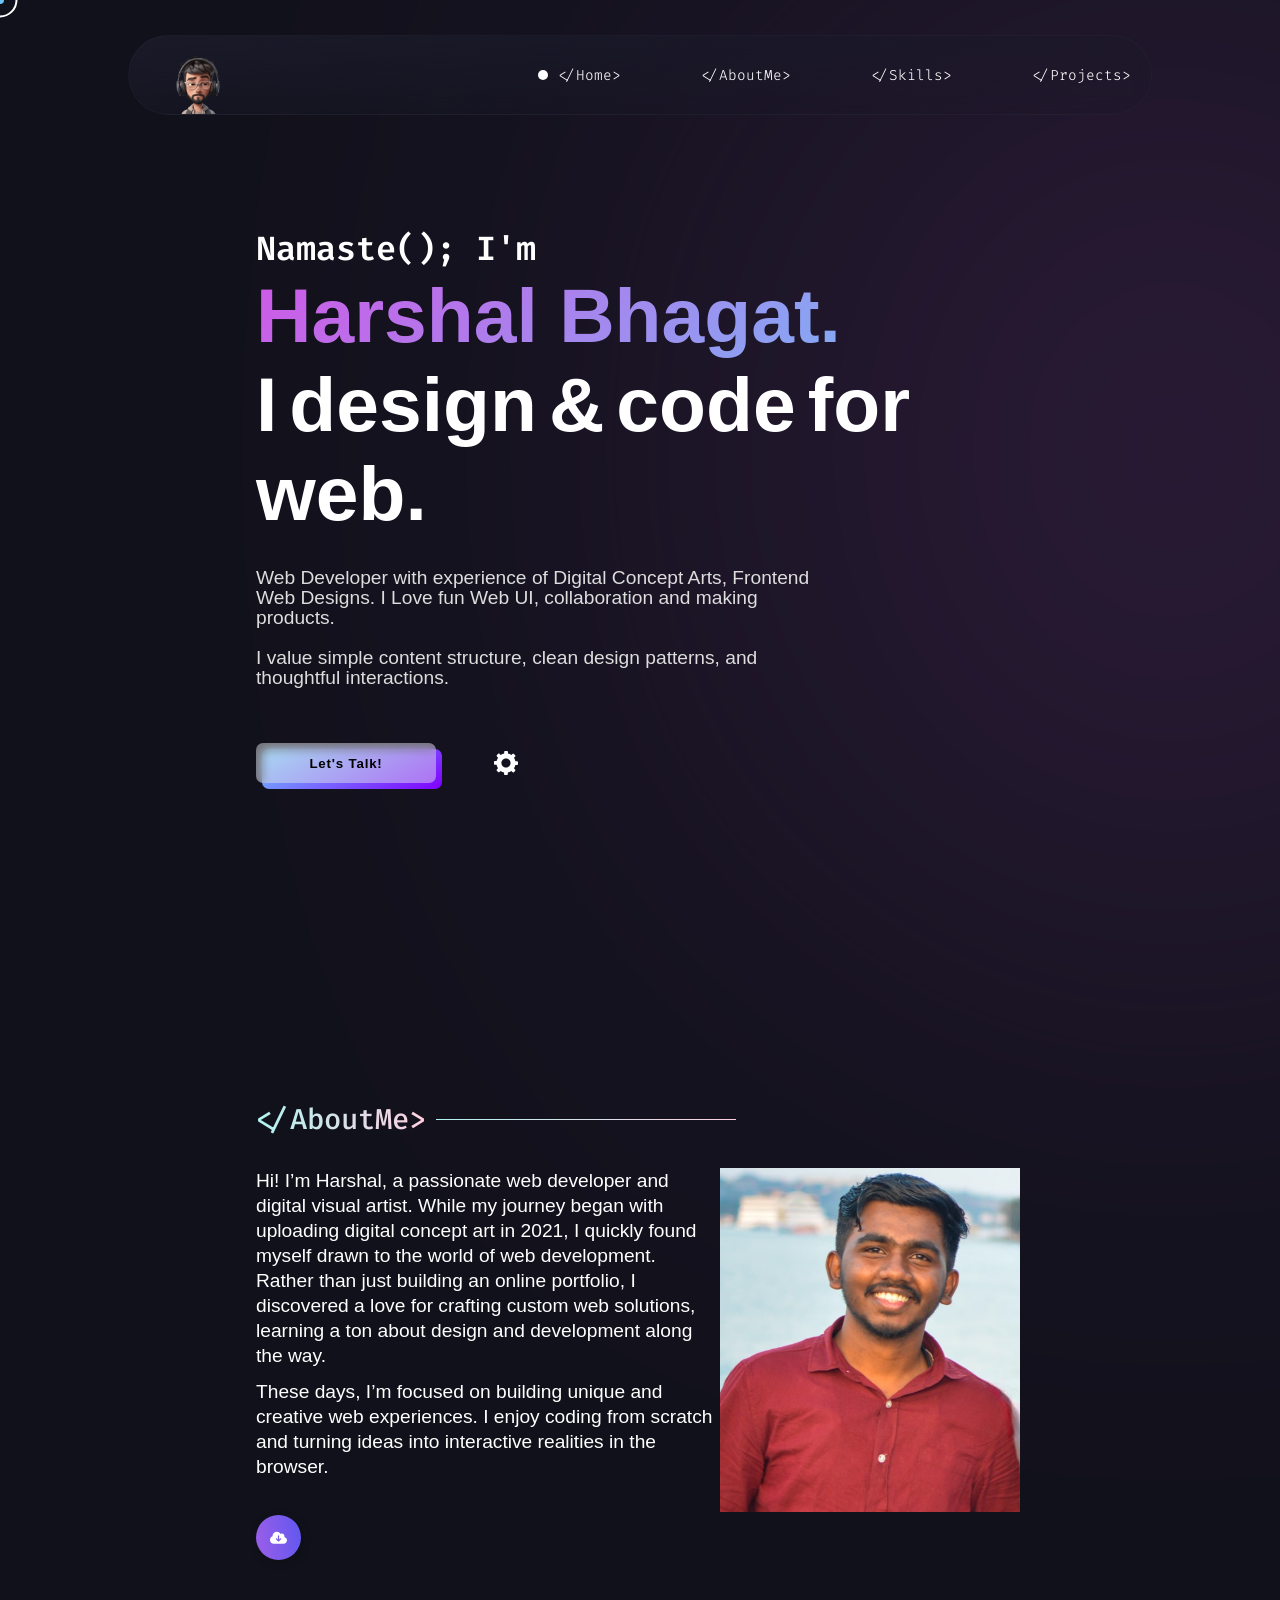
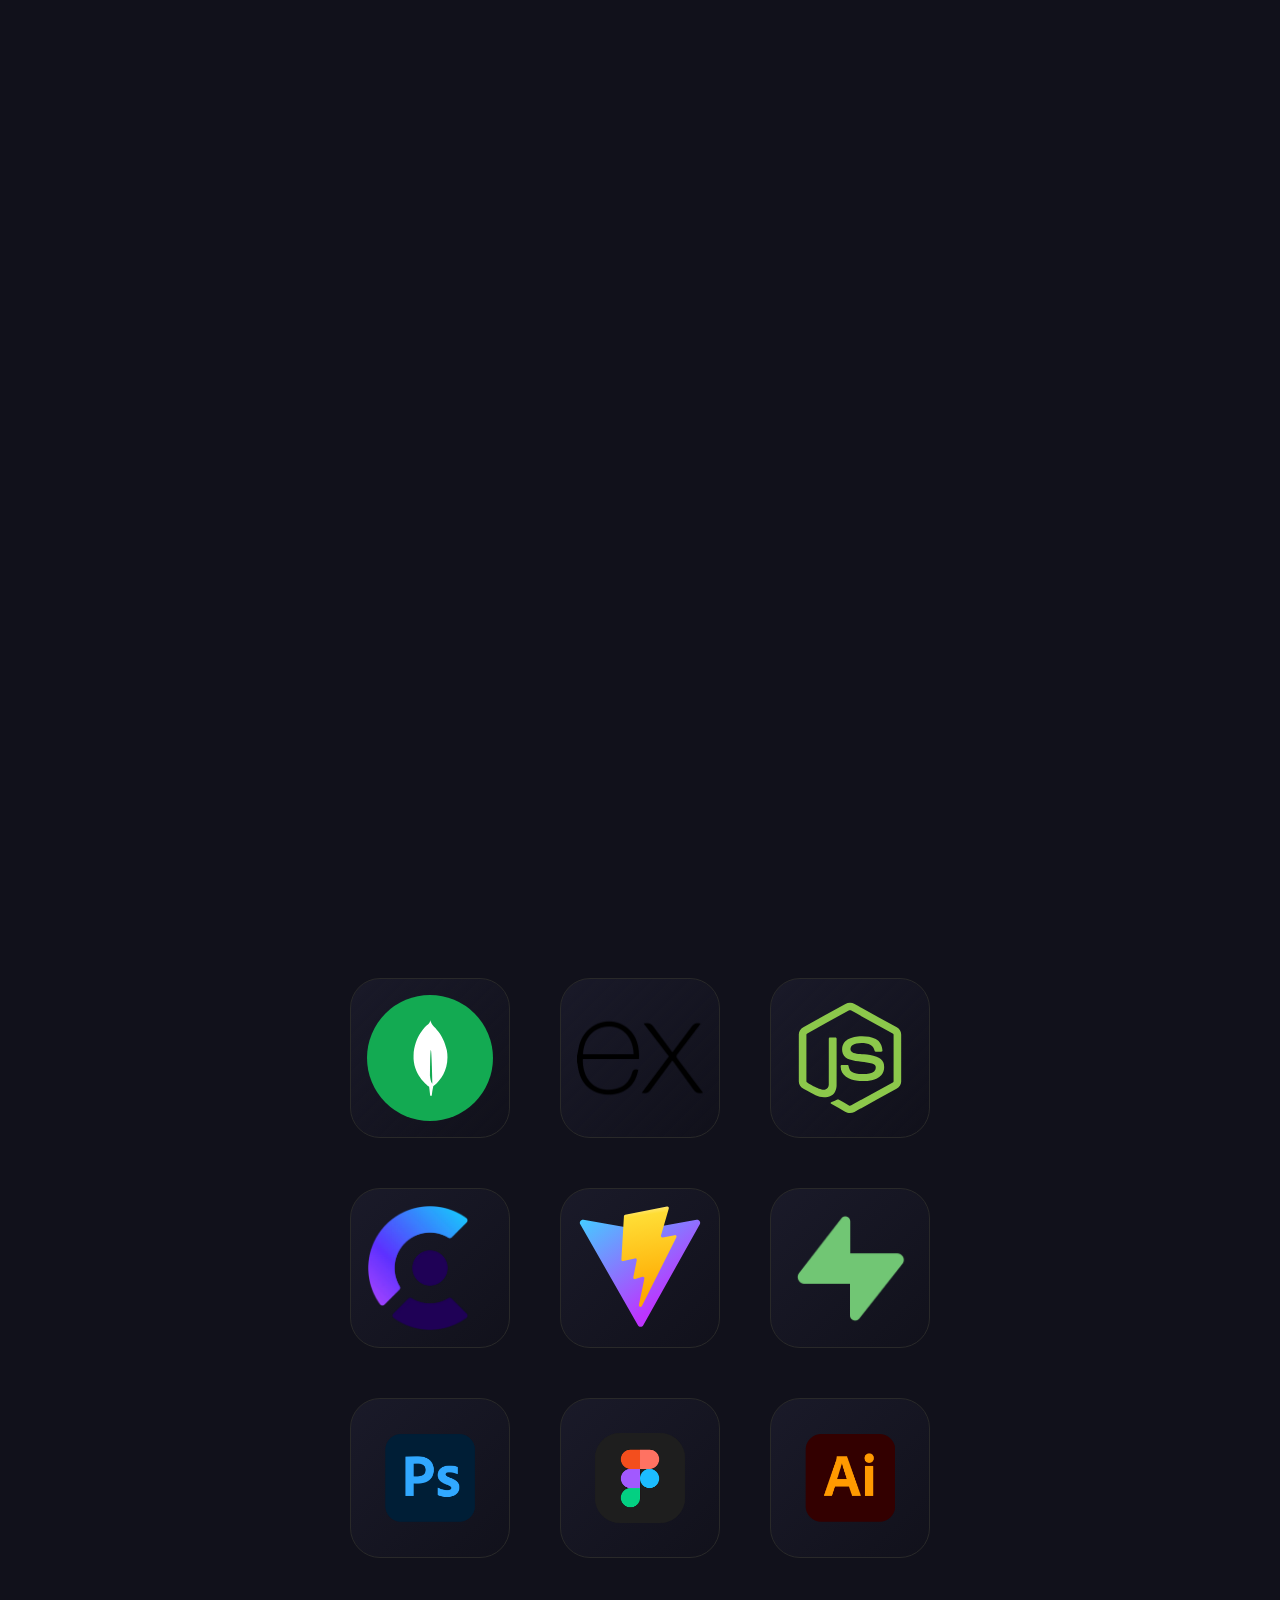
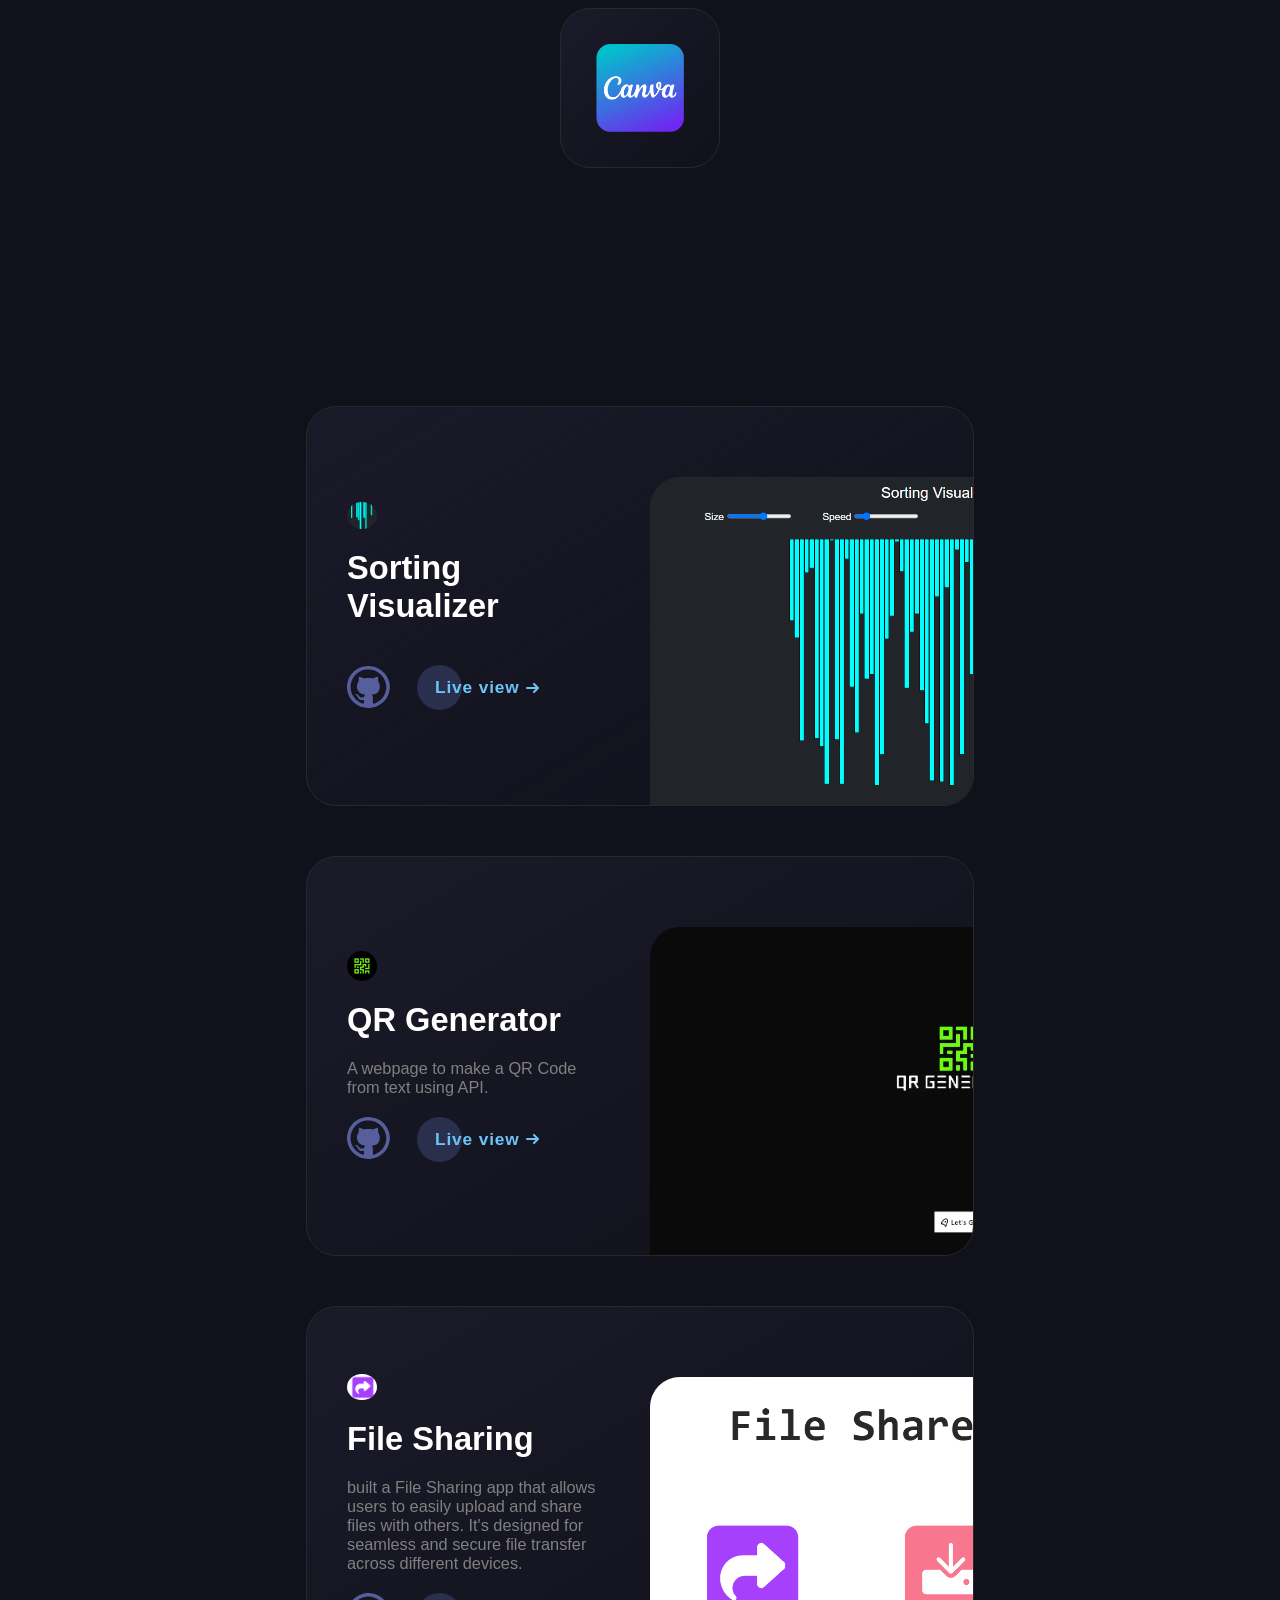
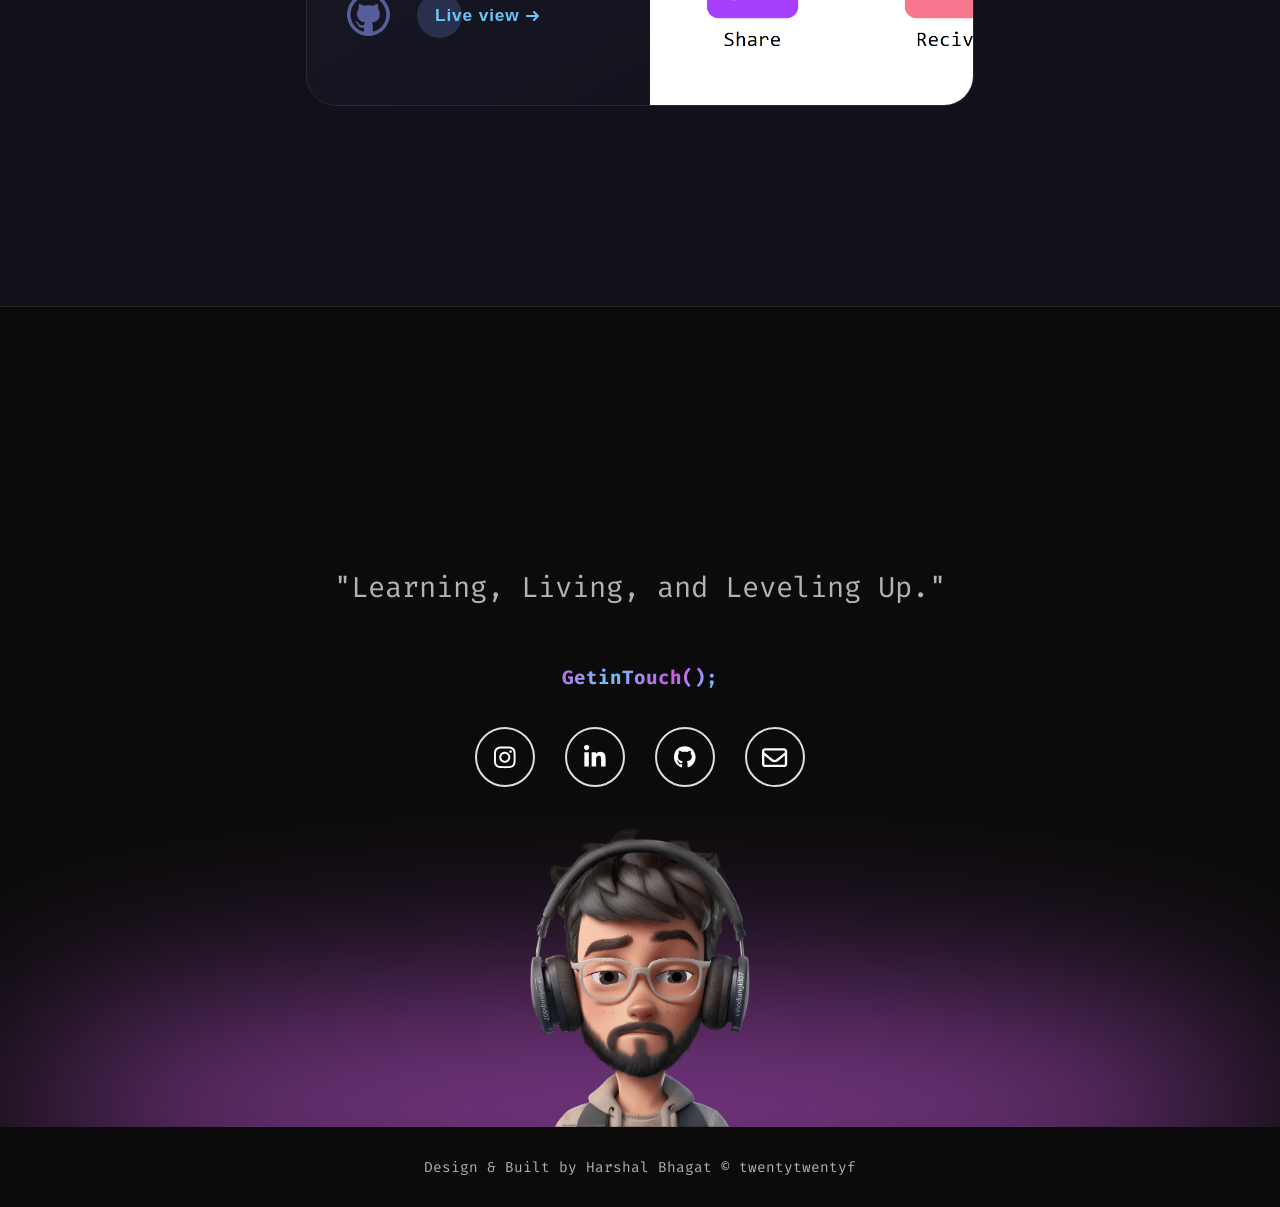
==== index.html @ 9af9e1fa "added skills" ====
<!DOCTYPE html>
<html lang="en">




<head>
  <script async src="https://www.googletagmanager.com/gtag/js?id=G-YMWDE0VTD3"></script>
  <script>
    window.dataLayer = window.dataLayer || [];
    function gtag() {
      dataLayer.push(arguments);
    }
    gtag("js", new Date());

    gtag("config", "G-YMWDE0VTD3");
  </script>

<meta name="google-site-verification" content="zMNl24ruDnyqiliYwKNU_r09OkPCDKz0kMBtF9nqiCc" />

<meta charset="UTF-8" />
<meta http-equiv="X-UA-Compatible" content="IE=edge" />
<meta name="viewport" content="width=device-width, initial-scale=1.0" />
<meta name="robots" content="index, follow" />
<meta name="theme-color" content="#000" />
<meta name="description"
  content="Harshal Bhagat | Portfolio, Visit and know about me & my projects/designs. I value simple content structure, clean design patterns, and thoughtful interactions." />
<meta name="keywords"
  content="harshal bhagat,harshal bhagat portfolio,Harshal Bhagat Portfolio,harshalbhagat,harshal bhagat site,Harshal Bhagat Site,harshal bhagat me,harshal bhagat web,harshal bhagat github,harshalbhagat site,harshalbhagat uiverse,uiverse,harshal bhagat uiverse,harshal bhagat frontend developer,frontend developer,harshal bhagat india,harshal india" />
<meta name="author" content="Harshal Bhagat" />
<meta property="og:image" content="https://www.harshalbhagat.site/src/png/Preview-card-min.png" />
<meta property="og:title" content="Harshal Bhagat | Portfolio" />
<meta property="og:description"
  content="Hi! My name is Harshal. I'm a web developer and digital visual artist. Visit and know about me & my projects/designs. I value simple content structure, clean design patterns, and thoughtful interactions." />

<meta property="og:url" content="https://harshalbhagat.site" />
<meta property="og:site_name" content="Harshal Bhagat Portfolio" />

<meta name="twitter:image:src" content="https://www.harshalbhagat.site/src/png/Preview-card-min.png" />
<meta name="twitter:site" content="@Portfolio" />
<meta name="twitter:card" content="summary" />
<meta name="twitter:title" content="Harshal Bhagat | Portfolio" />
<meta name="twitter:description"
  content="Hi! My name is Harshal. I'm a web developer and digital visual artist. Visit and know about me & my projects/designs. I value simple content structure, clean design patterns, and thoughtful interactions." />
<title>Harshal Bhagat | Portfolio</title>
<link rel="icon" type="image/x-icon" href="src/png/main-favicon.png" />
<!-- aos cdn -->
<link rel="stylesheet" href="https://unpkg.com/aos@next/dist/aos.css" />
<!-- stylesheet -->
<link rel="stylesheet" href="style.css" />
<!-- google fonts-->
<link rel="stylesheet"
  href="https://fonts.googleapis.com/css2?family=Passions+Conflict&family=Orbitron&family=Fira+Code&family=Six+Caps" />


<body class="body">
  <audio loop="" id="audioPlayer" style="display: none">
    <source src="src/mp3/preloader.mp3" type="audio/mp3" />
  </audio>
  <div id="preloader"></div>
  <noscript>Allow Javascript</noscript>

  <header>
    <div class="cursor-inner" id="cursor-inner"></div>
    <div class="cursor-outer" id="cursor-outer"></div>

    <div class="navbar" id="navbar">
      <div class="hey">Hey!</div>
      <div class="logo" tabindex="0" aria-label="vinod jangid logo">
        <div class="logo-top">
          <img src="src/png/nav-avatar.png" alt="animation-head" id="nav-avatar"/>
        </div>
      </div>
      <div class="navbar-tabs" id="navbar-tabs">
        <ul class="navbar-tabs-ul">
          <li class="home activeThistab" class="navbar-tabs-li" data-aos="fade-down" data-aos-delay="100">
            <a href="#home" tabindex="0" aria-label="Home menu button">
              &#60;/Home&#62;
            </a>
          </li>

          <li class="about" class="navbar-tabs-li" data-aos="fade-down" data-aos-delay="300">
            <a href="#about" aria-label="about menu button">
              &#60;/AboutMe&#62;
            </a>
          </li>

          <li class="skills" class="navbar-tabs-li" data-aos="fade-down" data-aos-delay="500">
            <a href="#skills" aria-label="skills menu button">
              &#60;/Skills&#62;
            </a>
          </li>

          <li class="projects" class="navbar-tabs-li" data-aos="fade-down" data-aos-delay="700">
            <a href="#projects" aria-label="projects menu button">
              &#60;/Projects&#62;
            </a>
          </li>
        </ul>
      </div>
      <!-- navbar tabs ends -->
    </div>
  </header>
  <!-- header ends here -->

  <main>
    <!-- hamburger -->
    <div class="hamburger" id="hamburger" data-aos="fade">
      <div class="hamburgerbase">
        <button id="hamburger-button" onclick="hamburgerMenu()" tabindex="0" aria-label="Menu Button">
          <span class="burger-bar" id="burger-bar1"></span>
          <span class="burger-bar" id="burger-bar2"></span>
          <span class="burger-bar" id="burger-bar3"></span>
        </button>
      </div>
    </div>
    <!-- hamburger -->
    <div class="mobiletogglemenu" id="mobiletogglemenu">
      <ul class="mobile-navbar-tabs-ul" id="mobile-ul">
        <li id="home-mobile-tab" class="mobile-navbar-tabs-li home activeThismobiletab" onclick="hidemenubyli()">
          <a href="#home" tabindex="0" aria-label="Home menu button">
            &#60;/Home&#62;
          </a>
        </li>

        <li id="aboutme-mobile-tab" class="mobile-navbar-tabs-li about" onclick="hidemenubyli()">
          <a href="#about" tabindex="0" aria-label="about menu button">
            &#60;/AboutMe&#62;
          </a>
        </li>
        <li id="skills-mobile-tab" class="mobile-navbar-tabs-li skills" onclick="hidemenubyli()">
          <a href="#skills" tabindex="0" aria-label="skills menu button">
            &#60;/Skills&#62;
          </a>
        </li>
        <li id="projects-mobile-tab" class="mobile-navbar-tabs-li projects" onclick="hidemenubyli()">
          <a href="#projects" tabindex="0" aria-label="projects menu button">
            &#60;/Projects&#62;
          </a>
        </li>
      </ul>
    </div>
    <!-- mobile toggle menu ends -->

    <section class="landing-page-container" id="home">
      <div class="blob"></div>

      <div class="text-content">
        <article id="hello-friend" data-aos="fade-up" data-aos-delay="0">
          <p class="jello">N</p>
          <p class="jello">a</p>
          <p class="jello">m</p>
          <p class="jello">a</p>
          <p class="jello">s</p>
          <p class="jello">t</p>
          <p class="jello">e</p>
          <p class="jello">(</p>
          <p class="jello">)</p>
          <p class="jello">;</p>
          &nbsp;
          <p class="jello">I</p>
          <p class="jello">'</p>
          <p class="jello">m</p>
        </article>
        <article id="name" data-aos="fade-up" data-aos-delay="200">
          <p class="jello">H</p>
          <p class="jello">a</p>
          <p class="jello">r</p>
          <p class="jello">s</p>
          <p class="jello">h</p>
          <p class="jello">a</p>
          <p class="jello">l</p>
          &nbsp;
          <p class="jello">B</p>
          <p class="jello">h</p>
          <p class="jello">a</p>
          <p class="jello">g</p>
          <p class="jello">a</p>
          <p class="jello">t</p>
          <p class="jello">.</p>
        </article>

        <article id="work" data-aos="fade-up" data-aos-delay="400">
          <div>
            <p class="jello">I</p>
          </div>
          <div>
            <p class="jello">d</p>
            <p class="jello">e</p>
            <p class="jello">s</p>
            <p class="jello">i</p>
            <p class="jello">g</p>
            <p class="jello">n</p>
          </div>
          <div>
            <p class="jello">&</p>
          </div>
          <div>
            <p class="jello">c</p>
            <p class="jello">o</p>
            <p class="jello">d</p>
            <p class="jello">e</p>
          </div>
          <div>
            <p class="jello">f</p>
            <p class="jello">o</p>
            <p class="jello">r</p>
          </div>
          <div>
            <p class="jello">w</p>
            <p class="jello">e</p>
            <p class="jello">b</p>
            <p class="jello">.</p>
          </div>
        </article>
        <p id="info-para" data-aos="fade-up" data-aos-delay="600">
          Web Developer with experience of Digital Concept Arts, Frontend Web
          Designs. I Love fun Web UI, collaboration and making products.<br />
          <br />
          I value simple content structure, clean design patterns, and
          thoughtful interactions.
        </p>
        <div class="contact-btn-div" data-aos="fade-up" data-aos-delay="800">
          <a href="mailto:harshal2629@gmail.com" tabindex="-1">
            <button class="letsTalkBtn">
              <p class="letsTalkBtn-text">Let's Talk!</p>
              <span class="letsTalkBtn-BG"></span>
            </button></a>
          <div class="setting-container" id="setting-container">
            <input type="checkbox" id="switchforsetting" onclick="settingtoggle()" />

            <label for="switchforsetting" class="needtobeinvert" id="labelforsetting" tabindex="0"
              aria-label="settings for sound and appearance"></label>

            <div class="visualmodetogglebuttoncontainer" id="visualmodetogglebuttoncontainer">
              <input type="checkbox" id="switchforvisualmode" onclick="visualmode()" />
              <label for="switchforvisualmode" id="labelforvisualmode" tabindex="0"
                aria-label="switch appearance"></label>
            </div>

            <div class="soundtogglebuttoncontainer" id="soundtogglebuttoncontainer">
              <input type="checkbox" id="switchforsound" onclick="playpause()" />
              <label for="switchforsound" id="labelforsound" tabindex="0" aria-label="switch sound"
                class="needtobeinvert"></label>
            </div>
          </div>
          <!-- setting div ends -->
        </div>
        <!-- contact-btn-div -->
      </div>
     
    </section>
    <!-- landing page ends here -->
    <section class="about-section-container" id="about" data-aos="fade-up">
      <div class="about-section">
        <div class="section-heading">
          <h2 class="section-heading-article" tabindex="0" aria-label="About me heading">
            &#60;/AboutMe&#62;
          </h2>
          <p class="sectionHeadingP"></p>
        </div>

        <div class="info-dp-section">
          <div class="about-info">
            <p tabindex="0">
              Hi! I’m Harshal, a passionate web developer and digital visual artist. While my journey began with uploading digital concept art in 2021, I quickly found myself drawn to the world of web development. Rather than just building an online portfolio, I discovered a love for crafting custom web solutions, learning a ton about design and development along the way.            </p>
            <br />
            <p tabindex="0">
              These days, I’m focused on building unique and creative web experiences. I enjoy coding from scratch and turning ideas into interactive realities in the browser.
            </p>
            <br />
            <p tabindex="0">
           
            </p>
             <!-- Resume button -->
      <button class="resume-btn" id="resume-btn" onclick="openURL()">
        <div class="sign">
          <svg viewBox="0 0 640 512">
            <path
              d="M144 480C64.5 480 0 415.5 0 336c0-62.8 40.2-116.2 96.2-135.9c-.1-2.7-.2-5.4-.2-8.1c0-88.4 71.6-160 160-160c59.3 0 111 32.2 138.7 80.2C409.9 102 428.3 96 448 96c53 0 96 43 96 96c0 12.2-2.3 23.8-6.4 34.6C596 238.4 640 290.1 640 352c0 70.7-57.3 128-128 128H144zm79-167l80 80c9.4 9.4 24.6 9.4 33.9 0l80-80c9.4-9.4 9.4-24.6 0-33.9s-24.6-9.4-33.9 0l-39 39V184c0-13.3-10.7-24-24-24s-24 10.7-24 24V318.1l-39-39c-9.4-9.4-24.6-9.4-33.9 0s-9.4 24.6 0 33.9z" />
          </svg>
        </div>

        <div class="text">Resume</div>
      </button>
          </div>

          <div class="dp" data-aos="fade-up">
            <img src="src/webp/snapedit_1711768304936 (2).png" alt="Harshal Bhagat" tabindex="0" aria-label="image of harshal" />
          </div>
        </div>
      </div>
    </section>
    <!-- about section ends  -->

    <section class="skills-section-container" id="skills">
      <div class="skills-section">
        <div class="section-heading" data-aos="fade-up">
          <h2 class="section-heading-article" tabindex="0" aria-label="skills heading">
            &#60;/Skills&#62;
          </h2>
          <p class="sectionHeadingP"></p>
        </div>

        <div class="frontend-dev-section">
          <h3 class="frontend-dev-heading" data-aos="fade-up" tabindex="0"
            aria-label="As a frontend a developer these are the skills i have">
            Tech Stack
          </h3>
          <ul class="tech-stack-wrapper">







            <li class="tech-stack-box" data-aos="fade-up">
              <img src="./src/png/htmllogo.png" alt="Html skill" class="tech-stack-logo" />
              <span class="tooltip">HTML</span>
            </li>

            <li class="tech-stack-box" data-aos="fade-up">
              <img src="./src/png/csslogo.png" alt="css skill" class="tech-stack-logo" />
              <span class="tooltip">CSS</span>
            </li>

            <li class="tech-stack-box" data-aos="fade-up">
              <img src="./src/png/jslogo.png" alt="js skill" class="tech-stack-logo" />
              <span class="tooltip">JS</span>
            </li>

            <li class="tech-stack-box" data-aos="fade-up">
              <img src="./src/png/bootstraplogo.png" alt="bootstrap skill" class="tech-stack-logo" />
              <span class="tooltip">BOOTSTRAP</span>
            </li>

            <li class="tech-stack-box" data-aos="fade-up">
              <img src="./src/png/reactlogo.png" alt="react skill" class="tech-stack-logo" />
              <span class="tooltip">REACT</span>
            </li>

            <li class="tech-stack-box" data-aos="fade-up">
              <img src="./src/png/githublogo.png" alt="github skill" class="tech-stack-logo needtobeinvert" />
              <span class="tooltip">GITHUB</span>
            </li>

            <li class="tech-stack-box" data-aos="fade-up">
              <img src="./src/png/gitlogo.png" alt="git skill" class="tech-stack-logo" />
              <span class="tooltip">GIT</span>
            </li>

            <li class="tech-stack-box" data-aos="fade-up">
              <img src="./src/png/clogo.png" alt="c language skill" class="tech-stack-logo" />
              <span class="tooltip">C</span>
            </li>

            <li class="tech-stack-box" data-aos="fade-up">
              <img src="./src/png/cpplogo.png" alt="c++ language skill" class="tech-stack-logo" />
              <span class="tooltip">C++</span>
            </li>
            <li class="tech-stack-box" data-aos="fade-up">
              <img src="./src/svg/mongodb.svg" alt="MONGO" class="tech-stack-logo" />
              <span class="tooltip">MONGO</span>
            </li>

            <li class="tech-stack-box" data-aos="fade-up">
              <img src="./src/svg/express-js-icon.webp" alt="Express" class="tech-stack-logo" />
              <span class="tooltip">Express</span>
            </li>

            <li class="tech-stack-box" data-aos="fade-up">
              <img src="./src/svg/node-js-svgrepo-com.svg" alt="Node" class="tech-stack-logo" />
              <span class="tooltip">Node</span>
            </li>

            <li class="tech-stack-box" data-aos="fade-up">
              <img src="./src/svg/clerk.webp" alt="Clerk" class="tech-stack-logo" />
              <span class="tooltip">Clerk</span>
            </li>

            <li class="tech-stack-box" data-aos="fade-up">
              <img src="./src/svg/vite.svg" alt="VITE" class="tech-stack-logo" />
              <span class="tooltip">VITE</span>
            </li>

            <li class="tech-stack-box" data-aos="fade-up">
              <img src="./src/png//supabase.png" alt="SUPABASE" class="tech-stack-logo" />
              <span class="tooltip">SUPABASE</span>
            </li>


            <li class="tech-stack-box" data-aos="fade-up">
              <img src="./src/png/pslogo.png" alt="photoshop skill" class="tech-stack-logo" />
              <span class="tooltip">ADOBE PS</span>
            </li>

            <li class="tech-stack-box" data-aos="fade-up">
              <img src="./src/png/figmalogo.png" alt="figma skill" class="tech-stack-logo" />
              <span class="tooltip">FIGMA</span>
            </li>

            <li class="tech-stack-box" data-aos="fade-up">
              <img src="./src/png/ailogo.png" alt="adobe illustrator skill" class="tech-stack-logo" />
              <span class="tooltip">ADOBE AI</span>
            </li>

            <li class="tech-stack-box" data-aos="fade-up">
              <img src="./src/png/canvalogo.png" alt="canva skill" class="tech-stack-logo" />
              <span class="tooltip">CANVA</span>
            </li>












          </ul>
        </div>
      </div>
    </section>
    <!-- skills section ends -->
    <section class="projects-section-container" id="projects">
      <div class="projects-section-div">
        <div class="section-heading" data-aos="fade-up">
          <h2 class="section-heading-article" tabindex="0" aria-label="My projects starts from here">
            &#60;/Projects&#62;
          </h2>
          <p class="sectionHeadingP"></p>
        </div>
        <div class="project-boxes-div">
          <div data-aos="fade-up" class="project-box-wrapper">
            <div class="project-box project-box2" id="project-box2">
              <div class="info-div">
                <img src="src/webp/Screenshot 2024-09-19 013841.png" alt="pexelicon website favicon" class="faviconforProject" />
                <article class="ProjectHeading">Sorting Visualizer</article>
                <p class="ProjectDescription">
                </p>
                <div class="project-buttons">
                  <a href="https://github.com/Hxrshxl/Sorting-visualizer" target="_blank" class="github-redirect"
                    aria-label="Visit Pexelicons on GitHub">
                    <img src="src/svg/github.svg" alt="github redirect button" />
                  </a>
                  <a href="https://sorting-visualizer-eta-two.vercel.app/" target="_blank" class="cta"
                    aria-label="Visit Pexelicons Live">
                    <span>Live view</span>
                    <svg viewBox="0 0 13 10" height="10px" width="15px">
                      <path d="M1,5 L11,5"></path>
                      <polyline points="8 1 12 5 8 9"></polyline>
                    </svg>
                  </a>
                </div>
              </div>
              <div class="image-div">
                <img src="src/webp/Screenshot 2024-09-19 013410.webp" alt="Pexelicon website preview image" />
              </div>
            </div>
          </div>

                   <!-- ---------------------- -->




          <!-- ---------------------- -->
          <div class="project-box-wrapper" data-aos="fade-up">
            <div class="project-box project-box4" id="project-box4">
              <div class="info-div">
                <img src="src/webp/qr-favicon.webp" alt="Qr generator website favicon" class="faviconforProject" />
                <article class="ProjectHeading">QR Generator</article>
                <p class="ProjectDescription">
                  A webpage to make a QR Code from text using API.
                </p>
                <div class="project-buttons">
                  <a href="https://github.com/Hxrshxl/QR-generator" target="_blank" class="github-redirect"
                    aria-label="Visit qr generator on github">
                    <img src="src/svg/github.svg" alt="github redirect button" />
                  </a>
                  <a href="https://qr-generator-theta-ten.vercel.app/" target="_blank" class="cta"
                    aria-label="Visit qr generator live">
                    <span>Live view</span>
                    <svg viewBox="0 0 13 10" height="10px" width="15px">
                      <path d="M1,5 L11,5"></path>
                      <polyline points="8 1 12 5 8 9"></polyline>
                    </svg>
                  </a>
                </div>
              </div>
              <div class="image-div">
                <img src="src/webp/QRgeneratorProject.webp" alt="qr generator website preview image" />
              </div>
            </div>
          </div>

           <!-- ---------------------- -->
           <div class="project-box-wrapper" data-aos="fade-up">
            <div class="project-box project-box4" id="project-box4">
              <div class="info-div">
                <img src="src/webp/file share small.png" alt="Qr generator website favicon" class="faviconforProject" />
                <article class="ProjectHeading">File Sharing</article>
                <p class="ProjectDescription">
                  built a File Sharing app that allows users to easily upload and share files with others. 
                  It's designed for seamless and secure file transfer across different devices.
                </p>
                <div class="project-buttons">
                  <a href="https://github.com/Hxrshxl/File-Sharing" target="_blank" class="github-redirect"
                    aria-label="Visit qr generator on github">
                    <img src="src/svg/github.svg" alt="github redirect button" />
                  </a>
                  <a href="https://sorting-visualizer-eta-two.vercel.app/" target="_blank" class="cta"
                    aria-label="Visit qr generator live">
                    <span>Live view</span>
                    <svg viewBox="0 0 13 10" height="10px" width="15px">
                      <path d="M1,5 L11,5"></path>
                      <polyline points="8 1 12 5 8 9"></polyline>
                    </svg>
                  </a>
                </div>
              </div>
              <div class="image-div">
                <img src="src/webp/File Sharing Big.png" alt="qr generator website preview image" />
              </div>
            </div>
          </div>


          <!-- ---------------------- -->

          <!-- ---------------------- -->
          <!-- <div class="project-box-wrapper" data-aos="fade-up">
            <div class="project-box project-box3" id="project-box3">
              <div class="info-div">
                <img src="src/ico/netflixfavicon.ico" alt="netflix website favicon" class="faviconforProject" />
                <article class="ProjectHeading">React Netflix Clone</article>
                <p class="ProjectDescription">
                  A webpage to categorize the shows to redirect user to watch
                  the show.
                </p>
                <div class="project-buttons">
                  <a href="https://github.com/vinodjangid07/Netflix-clone" target="_blank" class="github-redirect"
                    aria-label="Visit Netflix clone on GitHub">
                    <img src="src/svg/github.svg" alt="github redirect button" />
                  </a>
                  <a href="https://react-project-20.netlify.app/" target="_blank" class="cta"
                    aria-label="Visit netflix clone live">
                    <span>Live view</span>
                    <svg viewBox="0 0 13 10" height="10px" width="15px">
                      <path d="M1,5 L11,5"></path>
                      <polyline points="8 1 12 5 8 9"></polyline>
                    </svg>
                  </a>
                </div>
              </div>
              <div class="image-div">
                <img src="src/webp/NetflixCloneProject.webp" alt="netflix clone website preview image" />
              </div>
            </div>
          </div> -->

          <!-- ---------------------- -->
        </div>
      </div>
    </section>
  </main>
  <!-- main ends here -->

  <footer id="footer">
    <button class="fas" id="backtotopbutton" onclick="scrolltoTopfunction()">
      <article aria-label="Back to top">&#8592;BACK TO TOP</article>
    </button>
    <div class="footer-background">
      <div class="footer-blob"></div>
    </div>
    <div class="footer-foreground">
      <div class="footercontainer">
        <div class="two-words">
          <article tabindex="0" aria-label="Learning, Living, and Leveling Up, my quote">
            "Learning, Living, and Leveling Up."
          </article>
        </div>
        <div class="social-media-container">
          <div class="getintouch-heading">
            <article>GetinTouch();</article>
          </div>
          <div class="logos">
            <a href="https://www.instagram.com/_the_hxrshxl_/" target="_blank" tabindex="0"
              aria-label="My instagram"><svg viewBox="0 0 448 512" class="SocialHandle">
                <path
                  d="M224.1 141c-63.6 0-114.9 51.3-114.9 114.9s51.3 114.9 114.9 114.9S339 319.5 339 255.9 287.7 141 224.1 141zm0 189.6c-41.1 0-74.7-33.5-74.7-74.7s33.5-74.7 74.7-74.7 74.7 33.5 74.7 74.7-33.6 74.7-74.7 74.7zm146.4-194.3c0 14.9-12 26.8-26.8 26.8-14.9 0-26.8-12-26.8-26.8s12-26.8 26.8-26.8 26.8 12 26.8 26.8zm76.1 27.2c-1.7-35.9-9.9-67.7-36.2-93.9-26.2-26.2-58-34.4-93.9-36.2-37-2.1-147.9-2.1-184.9 0-35.8 1.7-67.6 9.9-93.9 36.1s-34.4 58-36.2 93.9c-2.1 37-2.1 147.9 0 184.9 1.7 35.9 9.9 67.7 36.2 93.9s58 34.4 93.9 36.2c37 2.1 147.9 2.1 184.9 0 35.9-1.7 67.7-9.9 93.9-36.2 26.2-26.2 34.4-58 36.2-93.9 2.1-37 2.1-147.8 0-184.8zM398.8 388c-7.8 19.6-22.9 34.7-42.6 42.6-29.5 11.7-99.5 9-132.1 9s-102.7 2.6-132.1-9c-19.6-7.8-34.7-22.9-42.6-42.6-11.7-29.5-9-99.5-9-132.1s-2.6-102.7 9-132.1c7.8-19.6 22.9-34.7 42.6-42.6 29.5-11.7 99.5-9 132.1-9s102.7-2.6 132.1 9c19.6 7.8 34.7 22.9 42.6 42.6 11.7 29.5 9 99.5 9 132.1s2.7 102.7-9 132.1z" />
              </svg></a>

            <a href="https://www.linkedin.com/in/harshalbhagat29/" target="_blank"
              aria-label="My Linkdin"><svg class="SocialHandle" viewBox="0 0 448 512">
                <path
                  d="M100.28 448H7.4V148.9h92.88zM53.79 108.1C24.09 108.1 0 83.5 0 53.8a53.79 53.79 0 0 1 107.58 0c0 29.7-24.1 54.3-53.79 54.3zM447.9 448h-92.68V302.4c0-34.7-.7-79.2-48.29-79.2-48.29 0-55.69 37.7-55.69 76.7V448h-92.78V148.9h89.08v40.8h1.3c12.4-23.5 42.69-48.3 87.88-48.3 94 0 111.28 61.9 111.28 142.3V448z" />
              </svg></a>

            <a href="https://github.com/Hxrshxl" target="_blank" aria-label="My github"><svg viewBox="0 0 496 512"
                class="SocialHandle">
                <path
                  d="M165.9 397.4c0 2-2.3 3.6-5.2 3.6-3.3.3-5.6-1.3-5.6-3.6 0-2 2.3-3.6 5.2-3.6 3-.3 5.6 1.3 5.6 3.6zm-31.1-4.5c-.7 2 1.3 4.3 4.3 4.9 2.6 1 5.6 0 6.2-2s-1.3-4.3-4.3-5.2c-2.6-.7-5.5.3-6.2 2.3zm44.2-1.7c-2.9.7-4.9 2.6-4.6 4.9.3 2 2.9 3.3 5.9 2.6 2.9-.7 4.9-2.6 4.6-4.6-.3-1.9-3-3.2-5.9-2.9zM244.8 8C106.1 8 0 113.3 0 252c0 110.9 69.8 205.8 169.5 239.2 12.8 2.3 17.3-5.6 17.3-12.1 0-6.2-.3-40.4-.3-61.4 0 0-70 15-84.7-29.8 0 0-11.4-29.1-27.8-36.6 0 0-22.9-15.7 1.6-15.4 0 0 24.9 2 38.6 25.8 21.9 38.6 58.6 27.5 72.9 20.9 2.3-16 8.8-27.1 16-33.7-55.9-6.2-112.3-14.3-112.3-110.5 0-27.5 7.6-41.3 23.6-58.9-2.6-6.5-11.1-33.3 2.6-67.9 20.9-6.5 69 27 69 27 20-5.6 41.5-8.5 62.8-8.5s42.8 2.9 62.8 8.5c0 0 48.1-33.6 69-27 13.7 34.7 5.2 61.4 2.6 67.9 16 17.7 25.8 31.5 25.8 58.9 0 96.5-58.9 104.2-114.8 110.5 9.2 7.9 17 22.9 17 46.4 0 33.7-.3 75.4-.3 83.6 0 6.5 4.6 14.4 17.3 12.1C428.2 457.8 496 362.9 496 252 496 113.3 383.5 8 244.8 8zM97.2 352.9c-1.3 1-1 3.3.7 5.2 1.6 1.6 3.9 2.3 5.2 1 1.3-1 1-3.3-.7-5.2-1.6-1.6-3.9-2.3-5.2-1zm-10.8-8.1c-.7 1.3.3 2.9 2.3 3.9 1.6 1 3.6.7 4.3-.7.7-1.3-.3-2.9-2.3-3.9-2-.6-3.6-.3-4.3.7zm32.4 35.6c-1.6 1.3-1 4.3 1.3 6.2 2.3 2.3 5.2 2.6 6.5 1 1.3-1.3.7-4.3-1.3-6.2-2.2-2.3-5.2-2.6-6.5-1zm-11.4-14.7c-1.6 1-1.6 3.6 0 5.9 1.6 2.3 4.3 3.3 5.6 2.3 1.6-1.3 1.6-3.9 0-6.2-1.4-2.3-4-3.3-5.6-2z" />
              </svg></a>

            <a href="mailto:harshal2629@gmail.com" target="_blank" aria-label="My G mail"><svg id="GmailLogo"
                viewBox="0 0 512 512">
                <path
                  d="M64 112c-8.8 0-16 7.2-16 16v22.1L220.5 291.7c20.7 17 50.4 17 71.1 0L464 150.1V128c0-8.8-7.2-16-16-16H64zM48 212.2V384c0 8.8 7.2 16 16 16H448c8.8 0 16-7.2 16-16V212.2L322 328.8c-38.4 31.5-93.7 31.5-132 0L48 212.2zM0 128C0 92.7 28.7 64 64 64H448c35.3 0 64 28.7 64 64V384c0 35.3-28.7 64-64 64H64c-35.3 0-64-28.7-64-64V128z" />
              </svg></a>
          </div>
        </div>
        <div class="footer-avatar-container">
          <img src="src/png/footer-avatar-vinod.png" alt="animation-head" class="footer-avatar-img" id="footer-wala-avatar"/>
          <div class="footer-avatar-face">
            <div class="footer-avatar-eye footer-left-eye">
              <div class="footer-pupil"></div>
            </div>
            <div class="footer-avatar-eye footer-right-eye">
              <div class="footer-pupil"></div>
            </div>
          </div>
        </div>
        <div class="footer-bottom">
          <article>
            Design & Built by Harshal Bhagat
            &#169; twentytwentyf
          </article>
        </div>
      </div>
    </div>
  </footer>
  <!-- footer ends here -->

  <script src="main.js"></script>

  <script src="https://unpkg.com/aos@next/dist/aos.js"></script>
  <script>
    AOS.init();
  </script>

  <script>
  function openURL() {
  window.open("https://drive.google.com/uc?export=download&id=1dIZ1JC5PP2dqFsNvy27hRJXBZ_AzHz1P", "_blank");
}

  </script>

  <script>
    const cursorInner = document.getElementById("cursor-inner");
    const cursorOuter = document.getElementById("cursor-outer");
    const links = document.querySelectorAll("a,label,button");

    document.addEventListener("mousemove", function (e) {
      const posX = e.clientX;
      const posY = e.clientY;

      cursorInner.style.left = `${posX}px`;
      cursorInner.style.top = `${posY}px`;

      // cursorOuter.style.left = `${posX}px`;
      // cursorOuter.style.top = `${posY}px`;

      cursorOuter.animate(
        {
          left: `${posX}px`,
          top: `${posY}px`,
        },
        { duration: 500, fill: "forwards" }
      );

      links.forEach((link) => {
        link.addEventListener("mouseenter", () => {
          cursorInner.classList.add("hover");
          cursorOuter.classList.add("hover");
        });
        link.addEventListener("mouseleave", () => {
          cursorInner.classList.remove("hover");
          cursorOuter.classList.remove("hover");
        });
      });
    });
  </script>
  <!-- <script data-name="BMC-Widget" data-cfasync="false" src="https://cdnjs.buymeacoffee.com/1.0.0/widget.prod.min.js" data-id="vinod.jangid07" data-description="Support me on Buy me a coffee!" data-message="" data-color="#BD5FFF" data-position="left" data-x_margin="18" data-y_margin="18"></script> -->
</body>

</html>
---- style.css ----
* {
    box-sizing: border-box;
    margin: 0;
    padding: 0;
}

*::selection {
    background-color: transparent;
}

*::-moz-selection {
    background: transparent;
}
 
* {
    -webkit-user-select: none;
    -moz-user-select: none;
    -ms-user-select: none;
    user-select: none;

}

* {
    -webkit-tap-highlight-color: transparent;
}

html {
    font-size: 62.5%;
    scroll-behavior: smooth;
    text-rendering: optimizeLegibility;
    -webkit-font-smoothing: antialiased;

}
:root{
    font-family: Whitney, -apple-system, BlinkMacSystemFont, Segoe UI, Roboto, Helvetica, Arial, sans-serif;
    cursor:default;
    --color-white: #fff;
    --color-black: #000;
    --color-dark-mode:#11111b;
    --color-light-mode:#ece7e1;
    --color-ddd-color: #ddd;
    --color-gray: #c4c4c4;
    --color-purple: #8000ff;
    --color-light-purple: #cf59e6;
    --color-light-blue: #6bc5f8;
    --color-navbarBorder-dark:#e2e2e207;
    --color-shadowDark:rgba(0, 0, 0, 0.137);
    --static-heading-gradient-blue: #b0f3f1;
    --static-heading-gradient-pink: #ffcfdf;
    --tech-stack-box-first-color:#1a1a29;
    --tech-stack-box-second-color:rgba(27, 27, 40, 0);
    --tech-stack-box-border-color: #292929;
}
::-webkit-scrollbar{
    width: 5px;
}
::-webkit-scrollbar-track {
    background: #0a0a10;
}
::-webkit-scrollbar-thumb{
   background-color: #8000ff;
   /* border-radius: 20px; */

}
body{
    background-color: var(--color-dark-mode);
    overflow-x: hidden;
    /* cursor: none; */
}


.cursor-inner{
    width: 8px;
    height: 8px;
    background-color: var(--color-light-blue);
}
.cursor-outer{
    width: 35px;
    height: 35px;
    border: 2px solid white;
}
.cursor-inner,
.cursor-outer{
    position: fixed;
    top: 0;
    left: 0;
    transform: translate(-50%, -50%);
    border-radius: 50%;
    z-index: 9999;
    pointer-events: none;
}
.cursor-inner.hover{
    width: 25px;
    height: 25px;
    transition: all .2s;
    mix-blend-mode: difference;
}
.cursor-outer.hover{
    width: 50px;
    height: 50px;
    transition: all .2s;
}


/* for light mode */
.light-mode{
    --color-dark-mode:#ece7e1;
    --color-black: #fff;
    --color-white: #000;
    --color-ddd-color: rgb(31, 31, 31);
    --color-navbarBorder-dark:#d1d6eb;
    --static-heading-gradient-blue: #0f7878;
    --static-heading-gradient-pink: #f09bb9;
    --color-shadowDark:#e2ddd7;
    --tech-stack-box-first-color:#e7e2db;
    --tech-stack-box-second-color:#ece7e100;
    --tech-stack-box-border-color: #dad5cf;
}
.setting-container{
    width: 60px;
    height: 50px;
    margin-left:50px;
    display: flex;
    align-items: center;
    transform-origin: left;
    transition-duration: .5s;
    gap: 30px;
    padding: 20px 0px;
   
}
#labelforsetting{
    width: 40px;
    height: 40px;
    display: flex;
    align-items: center;
    justify-content: center;
        padding: 0px 20px;
        background-image: url(src/svg/settings-svgrepo-com.svg);
        background-size: 60%;
        background-repeat: no-repeat;
        background-position: center;
        transition-duration: .5s;
        cursor: pointer;
}
.invertsettinglabel{
    filter: invert(1);
}
.settingactivate{
    transform-origin: left;
    width: 200px;
    transition-duration: .5s;

}
.visualmodetogglebuttoncontainer{
    width: fit-content;
    height: fit-content;
    display: flex;
    align-items: center;
    justify-content: center;
    transform:translate(-50px)scale(0);
    transition-duration: .3s;
}
.visualmodeshow{
    transition-duration: .3s;
    transform: translate(0px)scale(1);
}
#switchforsetting{
    display: none;
}
#switchforsetting:checked+#labelforsetting { 
    transform: rotate(180deg);
    transition-duration: .5s;

}

#labelforvisualmode {
    position: relative;
    width: 40px;
    height: 40px;
    background-image: url(src/png/crescent-moon\ \(1\).png);
    background-size:50%;
    background-repeat: no-repeat;
    background-position: center;
    transition-duration: .5s;
    cursor: pointer;
}

#switchforvisualmode{
    display: none;
}
#switchforvisualmode:checked+#labelforvisualmode { 
    transform: rotate(360deg);
    transition-duration: .5s;
    background-image: url(src/png/sun.png);
    background-size:60%;
    background-repeat: no-repeat;
    background-position: center;

}
/* for sound */
.soundtogglebuttoncontainer{
    width: fit-content;
    height: fit-content;
    display: flex;
    align-items: center;
    justify-content: center;
    transform: translate(-130px)scale(0);
    transition-duration: .3s;
}
.soundmodeshow{
    transition-delay: .1s;
    transition-duration: .5s;
    display: inline-block;
    transform:translate(0px)scale(1);

}
#labelforsound {
    position: relative;
    display: flex;
    align-items: center;
    justify-content: center;
    width: 40px;
    height: 40px;
    background-image: url(src/svg/Mute_Icon.svg);
    background-size:60%;
    background-repeat: no-repeat;
    background-position: center;
    cursor: pointer;
    transition-duration: .5s;
}
.invertapplied{
   filter: invert(1);
}
#switchforsound{
    display: none;
}

#switchforsound:checked+#labelforsound { 
    transition-duration: .5s;
    background-image: url(src/svg/Speaker_Icon.svg);
    background-size:50%;
    background-repeat: no-repeat;
    background-position: center ;
   
}
header{
    width: 100%;
    height: 115px;
    display: flex;
    align-items: flex-end;
    justify-content: center;
}
#preloader{
    background-color:white;
    height: 100%;
    width: 100%;
    position: fixed;
    z-index: 99999;
    display: flex;
    align-items: center;
    justify-content: center;
    overflow-y: hidden;
    background-image: url(src/svg/Pulse-0.4s-200px.svg);
    background-repeat: no-repeat;
    background-position: center;
    background-size: 10%;
    filter: invert(1);

}
noscript{
    position: fixed;
    width: 100%;
    height: 100%;
    display: flex;
    align-items: center;
    justify-content: center;
    background-color: var(--color-dark-mode);
    font-size: 4rem;
    color: white;
    z-index:999999;
}
.fakenavbar{
    height: 0px;
    width: 0%;
    background-color: transparent;
}
.navbar{
    background-image: linear-gradient(to bottom right,var(--tech-stack-box-first-color), var(--tech-stack-box-second-color));
    /* border: 1px solid var(--tech-stack-box-border-color); */
    backdrop-filter: blur(10px);
    height: 80px;
    width: 80%;
    display: flex;
    align-items: center;
    padding: 0px 20px;
    justify-content: space-between;
    position:fixed;
    z-index: 999;
    border: 1px solid var(--color-navbarBorder-dark);
    
    border-radius: 50px;
    overflow: hidden;
}
.navbar-tabs{
    display: flex;
    height: 100%;
    width: 80%;
    align-items: center;
}
.navbar-tabs-ul{
    height: 100%;
    width: 100%;
    display: flex;
    list-style: none;
    align-items: center;
    justify-content:flex-end;
    gap: 80px;
    color: var(--color-white);
}
.navbar-tabs-ul li{
    width: fit-content;
    height: 30px;
    text-align: center;
    display: flex;
    align-items: center;
    justify-content: center;
    font-size: 1.5rem;
    position: relative;
    font-family: fira code;
}

.navbar-tabs-ul li:hover:before{
    content: "";
    background-color: var(--color-white);
    position: absolute;
    height: 10px;
    width: 10px;
    border-radius: 5px;
    left: -20px;
    z-index: -1;
}
.navbar-tabs-ul a{
    text-decoration: none;
    color: var(--color-white);
    font-weight: 100;
}
.logo{
    position: relative;
    width: 10%;
    height: 100%;
    transition-duration: 1s;
    display: flex;
    flex-direction: column;
    align-items: center;
    justify-content: space-between;
    overflow: hidden;
    -webkit-user-select: none;
    -moz-user-select: none;
    -ms-user-select: none;
    user-select: none;

}
.hey{
    color: white;
    position: absolute;
    font-size: 2.5rem;
    font-weight: 300;
    background-color: #20222e;
    padding: 5px 10px;
    border-radius: 20px;
    left: 120px;
    bottom: 80px;
    opacity: 0;
}
.popup{
   animation: pop-up 3s linear;
}
@keyframes pop-up {
    from{
        bottom: -50px;
        left: 50px;
        opacity: 1;
    }
    to{
        opacity: 0;
    }
}
.logo-top{
    width: 100%;
    height:100%;
    display: flex;
    align-items: center;
    justify-content: center;
    transform-origin: bottom;
    position: relative;
}

.logo-top img{
    height: 100%;
    z-index: 2;
    /* opacity: 0.2; */
    
}
.face{
    content: "";
    position: absolute;
    width: 100%;
    height: 74%;
    bottom: 0;
    display: flex;
    align-items: center;
    justify-content: center;
    gap: 5px;
    z-index: 1;

    padding-left: 1px;
}
.eye{
   width: 8px;
   height: 8px;
   border-radius: 50%;
   display: flex;
   align-items: center;
   justify-content: center;
   background-color: white;
   overflow: hidden;


}
.left-eye{
    box-shadow: -1px -2px 2px rgba(0, 0, 0, 0.589) inset;
}
.right-eye{
    box-shadow: 1px 3px 2px rgba(0, 0, 0, 0.589) inset;
}
.pupil{
    width:3.5px;
    height:3.5px;
    background: rgb(36, 16, 16);
    border-radius: 50%;
}
/* .eye:after { 
    position: absolute;
    width: 4px;
    height: 4px;
    left: .7px;
    top: 0;
    background: #000;
    border-radius: 50%;
    content: " ";
  } */

.logo:hover{
    transform: translateY(200px);
    transition-duration: 1s;
}


.activeThistab{
    color: var(--color-white);
}
.activeThistab:before{
    content: "";
    background-color: var(--color-white);
    position: absolute;
    height: 10px;
    width: 10px;
    left: -20px;
    border-radius: 50%;
    z-index: -1;

}
/* navbar code ends here */

/* landing page code starts from here */
.main{
    width: 100%;
    height: fit-content;
    position: relative;
    overflow-x: hidden;
}

/* blob */
.blob{
    position: absolute;
    right: -15%;
    top: 0;
    background-color: var(--color-light-purple);
    width: 600px;
    height: 100vh;
    border-radius: 50%;
    filter: blur(300px);
    opacity: .3;
    animation: breath 1s linear infinite alternate-reverse;
}
@keyframes breath{
    from{
        opacity: 0.3;
        
    }
    to{
        opacity: 0.5;
    }
}

.landing-page-container{
    width: 100%;
    height: calc(100vh - 115px);
    display: flex;
    flex-direction: row;
    align-items: center;
    justify-content: center;
}
.text-content{
    display: flex;
    flex-direction: column;
    width: 60%;
    height: 100%;
    align-items: flex-start;
    justify-content: center;
    /* padding-left: 300px; */
}
#hello-friend{
    font-size: 3.5rem;
    font-weight: 600;
    width:fit-content;
    display: flex;
    align-items: flex-end;
    color: var(--color-white);
    font-family: fira code;
}

@-webkit-keyframes vibrate-1 {
    0% {
      -webkit-transform: translate(0);
              transform: translate(0);
    }
    20% {
      -webkit-transform: translate(-2px, 2px);
              transform: translate(-2px, 2px);
    }
    40% {
      -webkit-transform: translate(-2px, -2px);
              transform: translate(-2px, -2px);
    }
    60% {
      -webkit-transform: translate(2px, 2px);
              transform: translate(2px, 2px);
    }
    80% {
      -webkit-transform: translate(2px, -2px);
              transform: translate(2px, -2px);
    }
    100% {
      -webkit-transform: translate(0);
              transform: translate(0);
    }
  }
  @keyframes vibrate-1 {
    0% {
      -webkit-transform: translate(0);
              transform: translate(0);
    }
    20% {
      -webkit-transform: translate(-2px, 2px);
              transform: translate(-2px, 2px);
    }
    40% {
      -webkit-transform: translate(-2px, -2px);
              transform: translate(-2px, -2px);
    }
    60% {
      -webkit-transform: translate(2px, 2px);
              transform: translate(2px, 2px);
    }
    80% {
      -webkit-transform: translate(2px, -2px);
              transform: translate(2px, -2px);
    }
    100% {
      -webkit-transform: translate(0);
              transform: translate(0);
    }
  }
  
  /* #name:hover{
    -webkit-animation: vibrate-1 0.3s linear both;
    animation: vibrate-1 0.3s linear both;
}
   */
#name{
    font-size: 8rem;
    font-weight:700;
    width:fit-content;
    display: flex;
    align-items: flex-start;
    background: -webkit-linear-gradient(135deg,var(--color-light-blue),var(--color-light-purple),var(--color-light-blue),var(--color-light-purple));
    background: linear-gradient(-45deg,var(--color-light-blue),var(--color-light-purple),var(--color-light-blue),var(--color-light-purple));
    background-clip: text;
    -webkit-background-clip: text;
    -webkit-text-fill-color: transparent;
    background-size: 400% 400%;
    -webkit-animation: gradient 3s ease infinite;
    animation: gradient 3s ease infinite;

}
@keyframes gradient {
    0% {
        background-position: 0 50%;
    }
    50% {
        background-position: 100% 50%;
    }
    
    100% {
        background-position: 0 50%;
    }
}

#work{
    font-size: 8rem;
    font-weight:700;
    width:fit-content;
    display: flex;
    align-items: flex-start;
    color: var(--color-white);
    flex-wrap: wrap;
    
}
#work div{
    display: flex;
	margin: 0px 12px 0px 0px;
}
.jello:hover{
    background-clip: text;
    -webkit-background-clip: text;
    -webkit-text-fill-color: transparent;
    background-color:  #03e6ff;
    -webkit-animation: jello-vertical 0.9s both;
	        animation: jello-vertical 0.9s both;
}

 @-webkit-keyframes jello-vertical {
    0% {
      -webkit-transform: scale3d(1, 1, 1);
              transform: scale3d(1, 1, 1);
    }
    30% {
      -webkit-transform: scale3d(0.75, 1.25, 1);
              transform: scale3d(0.75, 1.25, 1);
    }
    40% {
      -webkit-transform: scale3d(1.25, 0.75, 1);
              transform: scale3d(1.25, 0.75, 1);
    }
    50% {
      -webkit-transform: scale3d(0.85, 1.15, 1);
              transform: scale3d(0.85, 1.15, 1);
    }
    65% {
      -webkit-transform: scale3d(1.05, 0.95, 1);
              transform: scale3d(1.05, 0.95, 1);
    }
    75% {
      -webkit-transform: scale3d(0.95, 1.05, 1);
              transform: scale3d(0.95, 1.05, 1);
    }
    100% {
      -webkit-transform: scale3d(1, 1, 1);
              transform: scale3d(1, 1, 1);
    }
  }
  @keyframes jello-vertical {
    0% {
      -webkit-transform: scale3d(1, 1, 1);
              transform: scale3d(1, 1, 1);
    }
    30% {
      -webkit-transform: scale3d(0.75, 1.25, 1);
              transform: scale3d(0.75, 1.25, 1);
    }
    40% {
      -webkit-transform: scale3d(1.25, 0.75, 1);
              transform: scale3d(1.25, 0.75, 1);
    }
    50% {
      -webkit-transform: scale3d(0.85, 1.15, 1);
              transform: scale3d(0.85, 1.15, 1);
    }
    65% {
      -webkit-transform: scale3d(1.05, 0.95, 1);
              transform: scale3d(1.05, 0.95, 1);
    }
    75% {
      -webkit-transform: scale3d(0.95, 1.05, 1);
              transform: scale3d(0.95, 1.05, 1);
    }
    100% {
      -webkit-transform: scale3d(1, 1, 1);
              transform: scale3d(1, 1, 1);
    }
  }
  
#info-para{
    width: 75%;
    font-size: 2rem;
    font-weight: 400;
    padding-top: 30px;
    color: var(--color-ddd-color);
    line-height: 20px;
}
.contact-btn-div{
    width: 100%;
    padding-top: 50px;
    height: fit-content;
    display: flex;
    align-items: center;
    justify-content: flex-start;
}
.letsTalkBtn {
    position: relative;
    background-color: transparent;
    border: none;
    width: 180px;
    height: 40px;
    border-radius: 0px;
    cursor: pointer;
    transition: all .3s;

  }
  
  .letsTalkBtn-text {
    width: 100%;
    height: 100%;
    background-color: rgba(230, 230, 230, 0.466);
    border: none;
    border-radius: 7px;
    backdrop-filter: blur(5px);
    color: rgb(0, 0, 0);
    display: flex;
    align-items: center;
    justify-content: center;
    letter-spacing: 0.8px;
    font-weight: 700;
  }
  
  .letsTalkBtn-BG {
    position: absolute;
    width: 100%;
    height: 100%;
    background-image: linear-gradient(150deg, #71cbff, #8000ff);
    z-index: -1;
    left: 6px;
    top: 6px;
    border-radius: 7px;
    pointer-events: none;
    transition: all .3s;
  }
  
  .letsTalkBtn:hover {
    transform: translateY(-2px) translateX(-2px);
  }
  
  .letsTalkBtn:hover .letsTalkBtn-BG {
    transform: translateY(2px) translateX(2px);
  }
  
  .letsTalkBtn:active {
    transform: translateY(7px) translateX(7px);
  }
  
  .letsTalkBtn:active .letsTalkBtn-BG {
    transform: translateY(-7px) translateX(-7px);
  }
.resume-btn {
    margin-top: 25px;
    display: flex;
    align-items: center;
    justify-content: flex-start;
    width: 45px;
    height: 45px;
    border: none;
    border-radius: 50%;
    cursor: pointer;
    overflow: hidden;
    transition-duration: .3s;
    box-shadow: 2px 2px 10px rgba(0, 0, 0, 0.199);
    background: linear-gradient(
    82.3deg,
    rgba(150, 93, 233, 1) 10.8%,
    rgba(99, 88, 238, 1) 94.3%
  );
  position: relative;
  }
  
  /* plus sign */
  .sign {
    width: 100%;
    transition-duration: .3s;
    display: flex;
    align-items: center;
    justify-content: center;
  }
  
  .sign svg {
    width: 17px;
  }
  
  .sign svg path {
    fill: white;
  }
  /* text */
  .text {
    position: absolute;
    right: 0%;
    width: 0%;
    opacity: 0;
    color: white;
    font-size: 1em;
    font-weight: 600;
    transition-duration: .3s;
  }
  /* hover effect on button width */
  .resume-btn:hover {
    width: 130px;
    border-radius: 40px;
    transition-duration: .3s;
  }
  
  .resume-btn:hover .sign {
    width: 30%;
    transition-duration: .3s;
    padding-left: 20px;
  }
  /* hover effect button's text */
  .resume-btn:hover .text {
    opacity: 1;
    width: 70%;
    transition-duration: .3s;
    padding-right: 10px;
  }
  /* button click effect*/
  .resume-btn:active {
    transform: translate(2px ,2px);
  }
/* landing page code ends here */

/* about section starts from here */
.about-section-container{
    width: 100%;
    height:fit-content;
    display: flex;
    align-items: center;
    justify-content: center;
    flex-direction: column;
    padding-top: 200px;

}
.about-section{
    width: 60%;
    display: flex;
    flex-direction: column;
    align-items: center;
    justify-content: center;
}
.section-heading{
    width: 100%;
    display: flex;
    align-items: center;
    gap: 10px;
}
.section-heading-article{
    font-size:3rem;
    font-family: fira code;
    font-weight: 500;
    background-image: -webkit-gradient(linear,left top,right top,var(--static-heading-gradient-blue),var(--static-heading-gradient-pink));
    background-image: -webkit-linear-gradient(left,var(--static-heading-gradient-blue),var(--static-heading-gradient-pink));
    background-image: linear-gradient(90deg,var(--static-heading-gradient-blue),var(--static-heading-gradient-pink));
    background-clip: text;
    -webkit-background-clip: text;
    -webkit-text-fill-color: transparent;
}
.sectionHeadingP{
    width: 300px;
    height: 1px;
    background-image: -webkit-gradient(linear,left top,right top,var(--static-heading-gradient-blue),var(--static-heading-gradient-pink));
    background-image: -webkit-linear-gradient(left,var(--static-heading-gradient-blue),var(--static-heading-gradient-pink));
    background-image: linear-gradient(90deg,var(--static-heading-gradient-blue),var(--static-heading-gradient-pink));
}

.info-dp-section{
    width: 100%;
    display: flex;
    margin-top: 30px;
    
}
.about-info{
    width: 60%;
    display: flex;
    flex-direction: column;
}
.about-info p{
    font-size: 2rem;
    font-weight: 400;
    line-height: 25px;
    color: var(--color-white);
}
.dp{
    width: 40%;
    display: flex;
    align-items: flex-start;
    justify-content:center;
    position: relative;
    transition-duration: .5s;
}
.dp img{
    width: 300px;
}
.dp::before{
    content: "";
    background-color: transparent;
    height: 300px;
    width: 300px;
    position: absolute;
    z-index: -2;
    box-shadow: 2px 2px 0px inset #8000ff00,
                -2px -2px 0px inset transparent;
                transition-duration: .5s;

}
.dp::after{
    content: "";
    background-color: transparent;
    height: 300px;
    width: 300px;
    position: absolute;
    z-index: -2;
    box-shadow: 2px 2px 0px inset transparent,
                -2px -2px 0px inset #6e5a8200;
                transition-duration: .5s;

}
/* hover effect on dp */
.dp:hover::after{
    transform: translate(20px,20px);
    transition-duration: .5s;
}
.dp:hover::before{
    transform: translate(-20px,-20px);
    transition-duration: .5s;
}
/* about section ends
 */
 /* skills section starts */
.skills-section-container{
    padding-top: 150px;
    width: 100%;
    display: flex;
    align-items: center;
    justify-content: center;
}
.skills-section{
    width: 60%;
    display: flex;
    flex-direction: column;
    align-items: center;
    justify-content: center;
}
.skills-heading{
    width: 100%;
    display: flex;
    align-items: center;
    gap: 10px;
}
.skills-heading-article{
    font-size:3rem;
    font-family: fira code;
    font-weight: 500;
    background-image: -webkit-gradient(linear,left top,right top,var(--static-heading-gradient-blue),var(--static-heading-gradient-pink));
    background-image: -webkit-linear-gradient(left,var(--static-heading-gradient-blue),var(--static-heading-gradient-pink));
    background-image: linear-gradient(90deg,var(--static-heading-gradient-blue),var(--static-heading-gradient-pink));
    background-clip: text;
    -webkit-background-clip: text;
    -webkit-text-fill-color: transparent;
}
.skillsHeadingP{
    width: 300px;
    height: 1px;
    background-image: -webkit-gradient(linear,left top,right top,var(--static-heading-gradient-blue),var(--static-heading-gradient-pink));
    background-image: -webkit-linear-gradient(left,var(--static-heading-gradient-blue),var(--static-heading-gradient-pink));
    background-image: linear-gradient(90deg,var(--static-heading-gradient-blue),var(--static-heading-gradient-pink));

}

.language-speak{
    width: 100%;
    display: flex;
    align-items: center;
    height: 50px;
    justify-content: center;
}
.language-speak article{
    font-size: 2rem;
    font-weight: 600;
    font-family: fira code;
    color: var(--color-white);
}
.frontend-dev-section{
    width: 100%;
    margin-top: 50px;
}
.frontend-dev-heading{
    width: 100%;
    text-align: center;
    display: flex;
    justify-content: center;
    align-items: center;
    font-size: 3rem;
    font-weight: 900;
    height: 100px;
    letter-spacing: 5px;
    background-image: -webkit-gradient(linear,left top,right top,var(--static-heading-gradient-blue),var(--static-heading-gradient-pink));
    background-image: -webkit-linear-gradient(left,var(--static-heading-gradient-blue),var(--static-heading-gradient-pink));
    background-image: linear-gradient(90deg,var(--static-heading-gradient-blue),var(--static-heading-gradient-pink));
    background-clip: text;
    -webkit-background-clip: text;
    -webkit-text-fill-color: transparent;
}
.tech-stack-wrapper{
    width: 100%;
    display: flex;
    align-items: center;
    justify-content: center;
    flex-wrap: wrap;
    gap:50px;
    margin-top: 50px;

}
.tech-stack-box{
    width: 160px;
    height: 160px;
    display: flex;
    align-items: center;
    justify-content: center;
    border-radius: 30px;
    background-image: linear-gradient(to bottom right,var(--tech-stack-box-first-color), var(--tech-stack-box-second-color));
    border: 1px solid var(--tech-stack-box-border-color);
    /* box-shadow: 0px 10px 20px var(--color-shadowDark); */
    position: relative;
}
.tech-stack-box img{
    width: 80%;
}
.tech-stack-box:hover .tooltip {
    opacity: 1;
    transition-duration: .3s;
  }
.tooltip {
    position: absolute;
    top: -20px;
    opacity: 0;
    background: linear-gradient(to bottom right,var(--tech-stack-box-first-color), var(--tech-stack-box-second-color));
    border: 1px solid var(--tech-stack-box-border-color);
    color: white;
    padding: 5px 10px;
    border-radius: 5px;
    display: flex;
    align-items: center;
    justify-content: center;
    transition-duration: .2s;
    pointer-events: none;
    letter-spacing: 0.5px;
    font-size: 1.6rem;
    backdrop-filter: blur(5px);
    font-weight: 500;
  }
  


/* skills section ends */
/* ######################################################## */
/* projects section starts */
.projects-section-container{
    padding: 150px 0;
    display: flex;
    align-items: center;
    justify-content: center;
    width: 100%;
}
.projects-section-div{
    width: 60%;
    display: flex;
    flex-direction: column;
    align-items: center;
    justify-content: center;
}
.projects-heading{
    width: 100%;
    display: flex;
    align-items: center;
    gap: 10px;
}
.projects-heading-article{
    font-size:3rem;
    font-family: fira code;
    font-weight: 500;
    background-image: -webkit-gradient(linear,left top,right top,var(--static-heading-gradient-blue),var(--static-heading-gradient-pink));
    background-image: -webkit-linear-gradient(left,var(--static-heading-gradient-blue),var(--static-heading-gradient-pink));
    background-image: linear-gradient(90deg,var(--static-heading-gradient-blue),var(--static-heading-gradient-pink));
    background-clip: text;
    -webkit-background-clip: text;
    -webkit-text-fill-color: transparent;
}
.projectsHeadingP{
    width: 300px;
    height: 1px;
    background-image: -webkit-gradient(linear,left top,right top,var(--static-heading-gradient-blue),var(--static-heading-gradient-pink));
    background-image: -webkit-linear-gradient(left,var(--static-heading-gradient-blue),var(--static-heading-gradient-pink));
    background-image: linear-gradient(90deg,var(--static-heading-gradient-blue),var(--static-heading-gradient-pink));
}
.project-boxes-div{
    width: 100%;
    height: fit-content;
    display: flex;
    flex-direction: column;
    justify-content: center;
    align-items: center;
    gap: 50px;
    padding: 50px;
}
.project-box-wrapper{
    width: 100%;
}
.project-box{
    /* background-color: rgba(255, 255, 255, 0.005); */
    background-image: linear-gradient(to bottom right, var(--tech-stack-box-first-color),var(--tech-stack-box-second-color));
    width: 100%;
    height: 400px;
    display: flex;
    flex-direction: row;
    justify-content: space-between;
    transition-duration: .3s;
    position: relative;
    /* box-shadow: 0px 10px 20px var(--color-shadowDark); */
    border-radius: 30px;
    border: 1px solid var(--tech-stack-box-border-color);
    overflow: hidden;
}

.info-div{
    width: 50%;
    height: 100%;
    display: flex;
    flex-direction: column;
    align-items: flex-start;
    justify-content: center;
    gap: 20px;
    padding: 0 40px;
}
.faviconforProject{
    width: 30px;
    border-radius: 50%;
}
.faviconforProjectAquaregia{
    width: 20px;
}
.image-div{
    width: 50%;
    height: 100%;
    overflow: hidden;
    padding-top: 70px;
    padding-left: 10px;
   
}
.image-div img{
    height: 100%;
    border-top-left-radius:30px;
}
.ProjectHeading{
    color: var(--color-white);
    font-size: 3.4rem;
    font-weight: 700;
}
.ProjectDescription{
    color: gray;
    font-size: 1.7rem;
    font-weight: 400;
}
/* Project visit button */
.project-buttons{
    width: 100%;
    display: flex;
    align-items: center;
    justify-content: flex-start;
    gap: 20px;
}
.github-redirect{
 text-decoration: none;    
 width: 50px;
}
.github-redirect img{
    width: 45px;
    height: auto;
    transition: all .3s;
    filter: brightness(2);
}
.github-redirect:hover img{
    filter: brightness(4);
}
.cta {
    position: relative;
    padding: 12px 18px;
    transition: all 0.2s ease;
    border: none;
    background: none;
    cursor: pointer;
    text-decoration: none;
    display: flex;
    align-items: center;
    justify-content: flex-start;
   }
   
   .cta::before {
    content: "";
    position: absolute;
    left: 0;
    display: block;
    border-radius: 50px;
    background: #2b2f4e;
    /* background-color: var(--color-navbarBorder-dark); */
    width: 45px;
    height: 45px;
    transition: all 0.3s ease;
   }
   
   .cta span {
    position: relative;
    /* font-family: "Ubuntu", sans-serif; */
    font-size: 1.8rem;
    font-weight: 600;
    letter-spacing: 0.05em;
    /* color: #234567; */
    color: var(--color-light-blue);
   }
   
   .cta svg {
    position: relative;
    top: 0;
    margin-left: 10px;
    fill: none;
    stroke-linecap: round;
    stroke-linejoin: round;
    /* stroke: #234567; */
    stroke: var(--color-light-blue);
    stroke-width: 2;
    transform: translateX(-5px);
    transition: all 0.3s ease;
   }

   .cta:hover:before {
    width: 100%;
    /* background: #b1dae7; */
   }
   .cta:hover span{
    color:white;
   }
   .cta:hover svg{
    stroke:white;
   }
   
   .cta:hover svg {
    transform: translateX(0);
   }
   
   .cta:active {
    transform: scale(0.95);
   }
/* Project visit button */

/* projects ends */



#backtotopbutton{
    
    position: fixed;
    right: 10px;
    bottom: 0px;
    display: flex;
    flex-direction: column;
    align-items: center;
    justify-content: center;
    border: none; 
    width:3rem;
    height:15rem;
    z-index: 101;
    text-align: center;
    transition: all .4s;
    background-color: transparent;
    display: none;
}
#backtotopbutton article{

    font-size: 1.5rem;
    color: var(--color-white);
    font-weight: 400;
    /* width: 200px; */
    /* transform: rotate(90deg); */
     
    writing-mode:vertical-rl;
     font-family: Whitney, -apple-system, BlinkMacSystemFont, Segoe UI, Roboto, Helvetica, Arial, sans-serif;
     mix-blend-mode: difference;
}


#backtotopbutton:hover{
    transform: translate(0px,-20px);
    text-decoration: line-through var(--color-white);
}
/* footer starts */
footer{
    width: 100%;
    position: relative;
    height: fit-content;
    border-top: 1px solid var(--tech-stack-box-border-color);
    /* border-top-left-radius: 50px;
    border-top-right-radius: 50px; */
    overflow: hidden;
}
.footer-background{

    width: 100%;
    height: 100vh;
    background-color: #0b0b0b;
    display: flex;
    align-items: flex-end;
    justify-content: center;
    z-index: 1;
}
.footer-blob{
    width: 100%;
    height: 200px;
    background-color: var(--color-light-purple);
    border-radius: 50%;
    filter: blur(100px);
    opacity: 0.7;
}
.footer-foreground{
    position: absolute;
    top: 0;
    width:100%;
    height: 100vh;
    display: flex;
    align-items: flex-end;
    justify-content: center;
    backdrop-filter: blur(10px);
}

.footercontainer{
   width: 100%;

   display: flex;
   flex-direction: column;
   align-items: center;
   justify-content: flex-end;
}
.two-words{
   color: rgb(179, 179, 179);
   width: 100%;
   display: flex;
   align-items: center;
   justify-content: center;
   height: 100px;
}
.two-words article{
   font-size: 3rem;
   font-family: fira code;
}
.social-media-container{
   display: flex;
   flex-direction: column;
   align-items: center;
   justify-content: center;
   width: 100%;
   
}
.social-media-container a{
   width: 60px;
   height: 60px;
   display: flex;
   align-items: center;
   justify-content: center;
   text-decoration: none;
   padding: 10px;
   border-radius: 50%;
   border: 2px solid rgb(226, 222, 222);
   transition-duration: .3s;
       position: relative;
       box-shadow: 0px 0px 0px #8000ff inset;
       transition-duration: .3s;
}
.getintouch-heading{
   width: 100%;
   height: 80px;
   display: flex;
   align-items: center;
   justify-content: center;
   
}
.getintouch-heading article{
   font-size: 2rem;
   background: -webkit-linear-gradient(135deg,var(--color-light-blue),var(--color-light-purple),var(--color-light-blue),var(--color-light-purple));
   background: linear-gradient(-45deg,var(--color-light-blue),var(--color-light-purple),var(--color-light-blue),var(--color-light-purple));
   background-clip: text;
   -webkit-background-clip: text;
   -webkit-text-fill-color: transparent;
   font-weight: 700;
   font-family: fira code;
}
.logos{
   display: flex;
   width: 100%;
   gap: 30px;
   justify-content: center;
   align-items: center;
   height: 80px;
}
.SocialHandle{
   fill: white;
   width: 60%;
}
#GmailLogo{
   height: 70%;
   fill: white;
}
.social-media-container a:hover{
   box-shadow: 0px 0px 50px 100px #8000ff inset;
   transition-duration: 1s;
   border: none;
}
.social-media-container a::before{
   position: absolute;
   content: "";
   width: 100%;
   height: 100%;
   left: 0;
   border-radius: 50%;
   transform: scale(0);
   background-color: #8000ff;
   background-color: transparent;
   transition-duration: .3s;
   z-index: -1;
}
.social-media-container a:hover::before{
   transform: scale(1);
   transition-duration: .3s;
}
.footer-avatar-container{
    width: 220px;
    /* background-color: red; */
    margin-top: 20px;
    position: relative;
    display: flex;
    align-items: flex-end;
    justify-content: center;
}

.footer-avatar-img{
    width: 100%;
    z-index:2;
    /* opacity: .2; */
}
.footer-avatar-face{
    position: absolute;
    width: 100%;
    height: 97%;
    z-index: 1;
    display: flex;
    align-items: center;
    justify-content: center;
    gap: 18px;
    padding-left: 5px;
}
.footer-avatar-eye{
    width: 50px;
    height: 50px;
    background-color: rgb(223, 210, 210);
    border-radius: 50%;
    display: flex;
    align-items: center;
    justify-content: center;
    
}
.footer-pupil{
    width: 20px;
    height: 20px;
    background-color: black;
    border-radius: 50%;
    border: 5px solid rgb(65, 51, 51);
    filter: blur(0.6px);
}

.footer-right-eye{
    box-shadow: 15px 15px 5px rgba(0, 0, 0, 0.233) inset,
    10px 10px 5px rgba(41, 33, 33, 0.644) inset;
    position: relative;
}
.footer-left-eye{
    box-shadow: -10px -15px 5px rgba(0, 0, 0, 0.349) inset;
    position: relative;

}
.footer-avatar-eye::before{
    position: absolute;
    content: "";
    width: 2px;
    height: 5px;
    border-radius: 50%;
    background-color: rgba(214, 214, 214, 0.726);
    z-index: 2;
    filter: blur(.2px);
    left: 15px;
    transform: rotate(45deg);
}
.footer-bottom{
    background-color: #0b0b0b;
   width: 100%;
   display: flex;
   align-items: center;
   justify-content: center;
   height: 80px;
   z-index: 3;
}
.footer-bottom article{
   color: rgb(176, 176, 176);
   font-size: 1.5rem;
   font-family: fira code;
}
.fa-copyright{
   font-size: 1.5rem;
   color: rgb(176, 176, 176);
}
/* footer enda */
.mobiletogglemenu{
    display: none;
}
.hamburger{
    display: none;
}
.tonechange{
    color: black;
}

/* responsive code below*/
@media screen and (max-width:1920px) {
    html {
        font-size: 60%;
    }
  }
  @media screen and (max-width:1400px) {
    html {
        font-size: 60%;
    }
   
  }
  @media screen and (max-width:1300px) {
   
  }

  @media screen and (max-width:1200px) {
    html {
        font-size: 60%;
    }
    .text-content{
        width: 80%;
    }
    .about-section{
        width: 80%;
        display: flex;
        flex-direction: column;
        align-items: center;
        justify-content: center;
    }

    .logo:hover{
        transform: translateY(200px);
        transition-duration: 1s;
    }
    .skills-section{
        width: 80%;
    }
    .projects-section-div{
        width: 80%;
    }
    
  }
  @media screen and (max-width:1150px) {
    html {
        font-size: 60%;
    }
   
    
  }
  @media screen and (max-width:998px) {
    html {
        font-size: 55%;
    }
    .blob{
        display: none;
    }
    .cursor-inner,
    .cursor-outer{
        display: none;
    }
    .navbar-tabs-ul{
    display: none;
    }
    .stopscrolling{
        overflow: hidden;
    }
  .hamburger{
    /* display: block; */
    position: fixed;
    top: 0px;
    /* right: 0; */
    width: 100vw;
    height: 115px;
    display: flex;
    align-items: flex-end;
    justify-content: center;
    z-index: 9998;
    background-color:transparent;

}
.hamburgerbase{
    width: 80%;
    height: 80px;
    display: flex;
    align-items: center;
    justify-content: flex-end;
    padding: 20px;
}
#hamburger-button{
    font-size: 3rem;
    font-weight: 800;
    width: 4.5rem;
    height: 3.5rem;
    background-color: transparent;
    border: none;
    display: flex;
    flex-direction: column;
    align-items: center;
    justify-content: space-between;
}
#burger-bar1{
    width: 60%;
    height:3px;
    border-radius: 0px;
    transition-duration: .3s;
}
#burger-bar2{
    width: 100%;
    height:3px;
    border-radius: 0px;
    transition-duration: .3s;

}
#burger-bar3
{
    width: 60%;
    height:3px;
    border-radius: 0px;
    transition-duration: .3s;

}
.burger-bar{
    background-color: var(--color-white);
}

.hamburger-animation1{
    transform: rotate(45deg) scaleX(1.7);
    transition-duration: .3s;
    transform-origin: left;
    background-color: var(--color-white);

} 
.hamburger-animation2{
   transform: scaleX(0);
    background-color: var(--color-white);

    
}
.hamburger-animation3{
    transform: rotateZ(-45deg) scaleX(1.7);
    transform-origin: left;
    transition-duration: .3s;
    background-color: var(--color-white);


}
.mobiletogglemenu{
  background-color:transparent;
  z-index: 9990;
  height: 100%;
  width: 100%;
  position: fixed;
  top: 0;
  right: 0;
  text-decoration: none;
  list-style: none;
  font-size: 2rem;
  cursor: pointer;
  /* display: none; */
  display: flex;
transform: translate(1000px);
transition-duration: 1s;
 
}
.show-toggle-menu{
    transform: translate(0);
    transition-duration: .6s;
}

.mobile-navbar-tabs-ul{
    background-color: var(--color-dark-mode);
    width: 100%;
    height: 100%;
    display: flex;
    flex-direction: column;
    justify-content: center;
    align-items: center;
    gap: 70px;
    box-shadow: -0px 0px 30px rgba(0, 0, 0, 0.176);
}
.mobile-navbar-tabs-ul a{
    text-decoration: none;
    color: var(--color-white);
}
.mobile-navbar-tabs-li{
    text-align: center;
    display: flex;
    align-items: center;
    justify-content: center;
    font-size: 1.8rem;
    font-weight: 600;
    position: relative;
    cursor: pointer;
    font-family: fira code;

    height: 30px;
    width: fit-content;
}
.info-dp-section{
    width: 100%;
    display: flex;
    flex-direction: column;
    margin-top: 30px;
    gap: 30px;
}
.about-info{
    width: 100%;
    display: flex;
    flex-direction: column;
}
.dp{
    width: 100%;
    display: flex;
    align-items: center;
    justify-content:center;
}
.activeThismobiletab{
    color: var(--color-white);
    
}
.activeThismobiletab:before{
    content: "";
    background-color: var(--color-white);
    position: absolute;
    height: 10px;
    width: 10px;
    left: -20px;
    border-radius: 50%;

}
.projects-section-div{
    width: 80%;
}
.project-box{

    flex-direction: column;
    height:800px;
}
.info-div{
    width: 100%;
    height: 50%;

}
.image-div{
    padding: 0;
    width: 100%;
    height: 50%;
    padding-left: 80px;
}
  }
  
  @media screen and (max-width:768px) {
    html {
        font-size: 50%;
    }
    .text-content{
        padding-left: 0px;
        width:80%;
    }
    #hello-friend{
        height: 100px;
        font-size: 3.5rem;
    }
    #name,#work{
        font-size: 5.5rem;
    }
    #info-para{
        width: 100%;
    }
    .contact-btn-div{
        height: 140px;
        display: flex;
        flex-direction: column-reverse;
        align-items: flex-start;
        justify-content: flex-start;
        gap: 20px;
    }
    .setting-container {
        margin-left: 0px;
    }
    .dp::before{
        display: none;
    }
    .dp::after{display: none;}

    .logo{
        width: 18%;
    }
    .logo:hover{
    transform: translateY(200px);
    transition-duration: 1s;
}
 .language-name{
        width: 100%;
     } 

.projects-section-div{
    width: 80%;
}
.project-boxes-div{
    padding: 40px 0;
}
  }
  
  @media screen and (max-width:500px) {
    html {
        font-size: 45%;
    }
    .navbar{
        height: 70px;
    }
    #hamburger{
        margin-right:20px ;
        height: 115px;
        align-items: flex-end;
    }
    .hamburgerbase{
        height: 70px;
    }
    .two-words article{
        font-size: 2.5rem;
    }
    .hey{
        left: 70px;
    }
    .logo:hover{
        transform: translateY(200px);
        transition-duration: 1s;
    }
    #hello-friend{
        font-size: 2.5rem;
    }
    
    .landing-page-container{
        height: 85vh;
    }
    .text-content{
        justify-content: flex-start;
    }
    .project-box{
        height: 550px;

    }
    .info-div{
        height: 60%;
    }
    .image-div{
        height: 40%;
        padding-left: 50px;
    }
    .image-div img{
        border-top-left-radius: 10px;
    }
    .tech-stack-wrapper{
        display: grid;
        grid-template-columns: 1fr 1fr;
        gap: 20px;
    }
    .tech-stack-box{
        width: 100%;
        height: calc(76vw/2);

    }
    

  }
  @media screen and (max-width:430px) {
    html {
        font-size: 45%;
    }
    .skills-section,.about-section,.projects-section-div{
        width: 80%;
    }
    .info-div{
        padding: 0 30px;
    }
    .two-words article{
        font-size: 2.2rem;
    }
  }
  
  @media screen and (max-width:375px) {
    html {
        font-size: 42%;
    }
    .dp img{
        width: 200px;
    }
    .two-words{
        height: 50px;
    }
    .two-words article{
        font-size: 2rem;
    }
   
    .footer-bottom article{
        font-size: 1.3rem;
    }
    .logos{
        gap: 20px;
    }
     /* https://github.com/vinodjangid07 */
  }
  @media screen and (max-width:300px) {
    html {
        font-size: 42%;
    }
    .language-name article{
        text-align: center;

    }
    .two-words{
        align-items: flex-end;
        height: 50px;
    }
    .two-words article{
        font-size: 1.5rem;
    }
   
    .footer-bottom article{
        font-size: 1rem;
    }
    .social-media-container a{
        width: 50px;
        height: 50px;
    }
    .logos{
        gap: 20px;
    }
  }
  /* https://github.com/vinodjangid07 */
  /* responsive code above */
/*   

  @media screen and (min-height: 900px) and (max-width: 600px) {

    .text-content{
        justify-content: flex-start;
    }
  } */
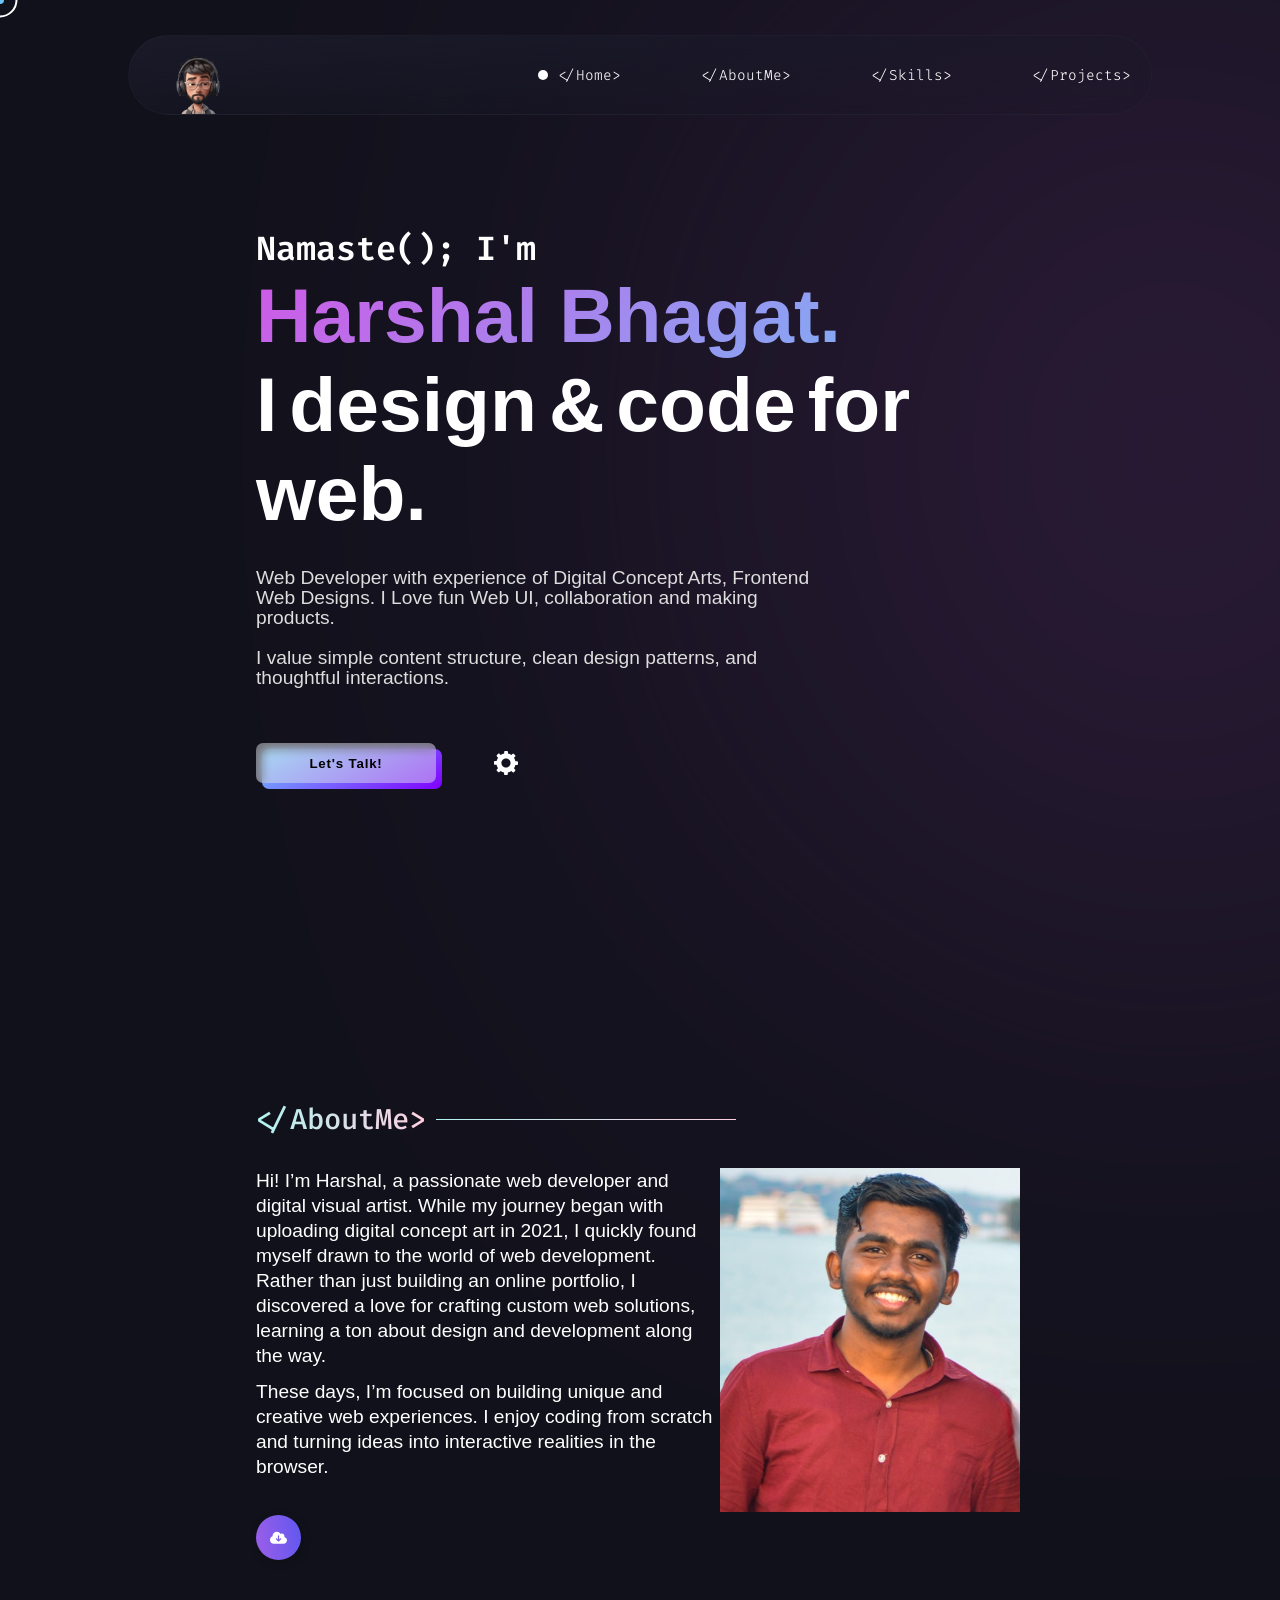
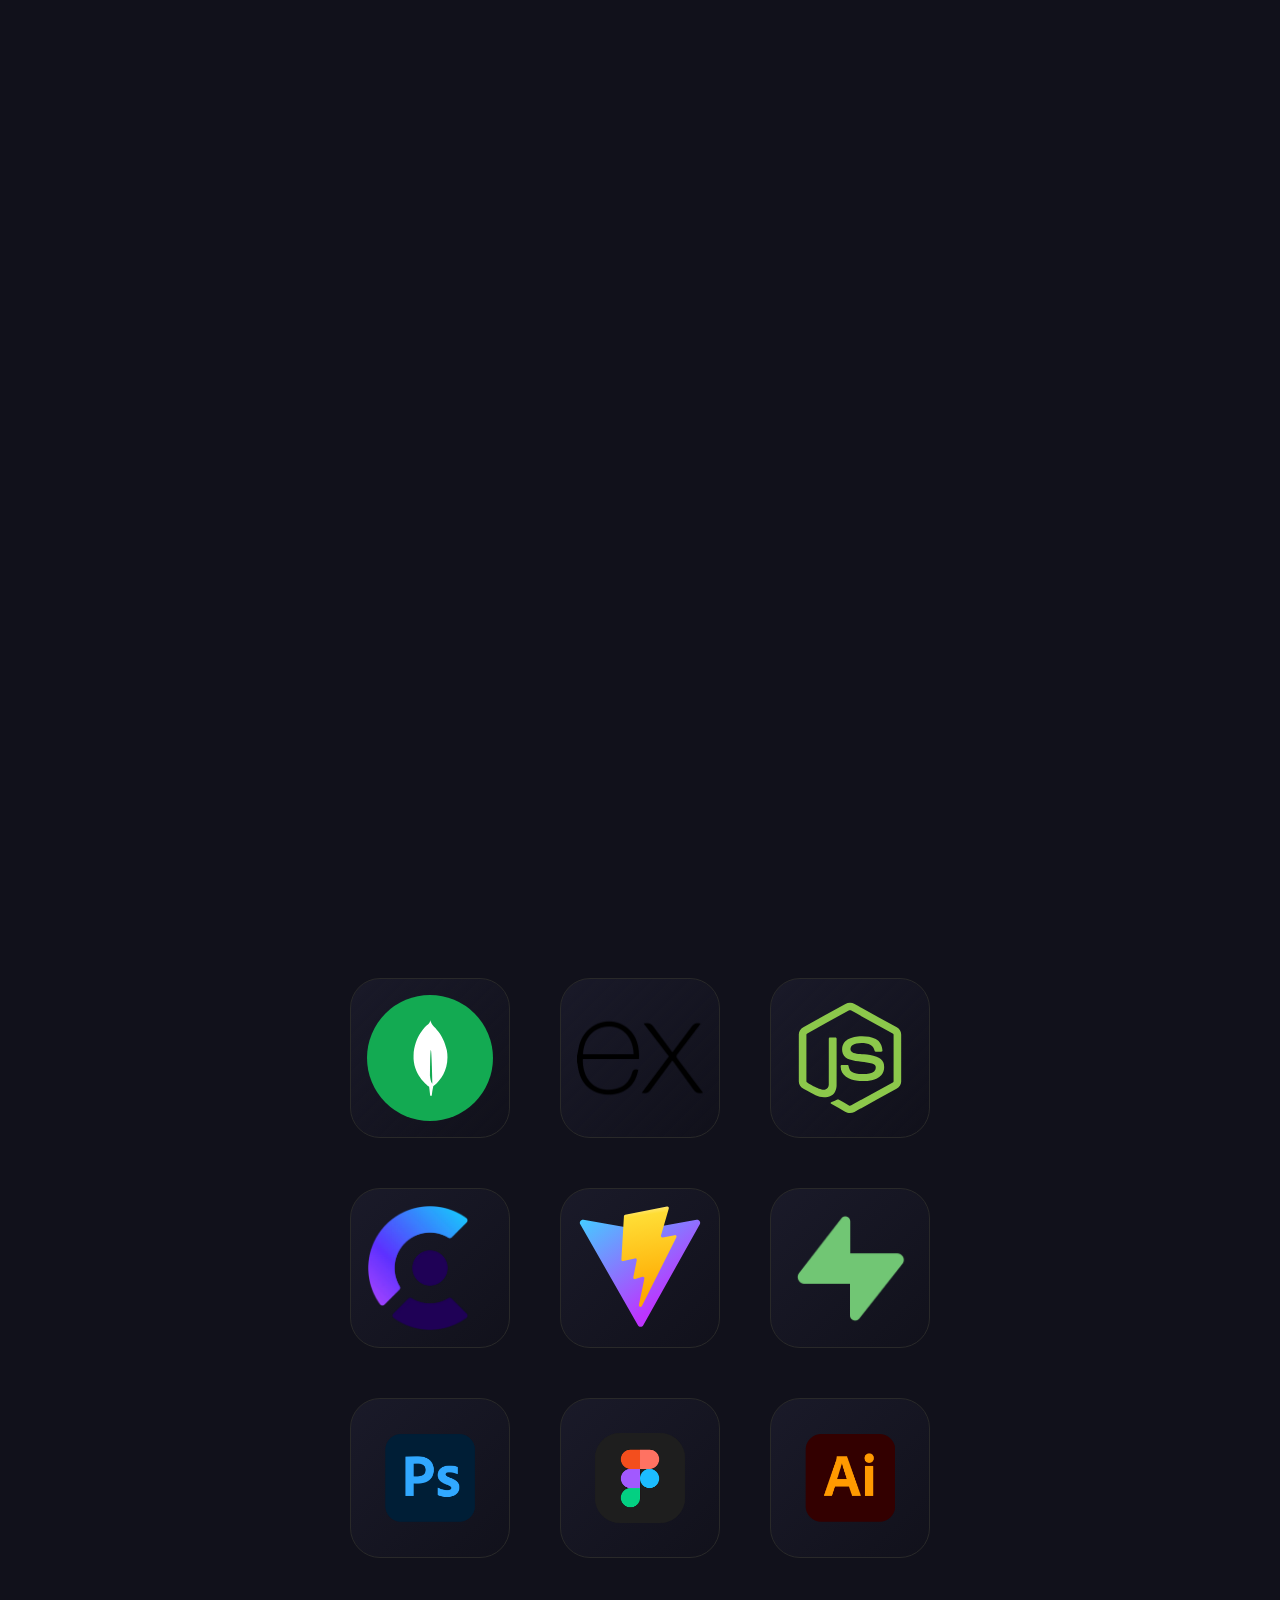
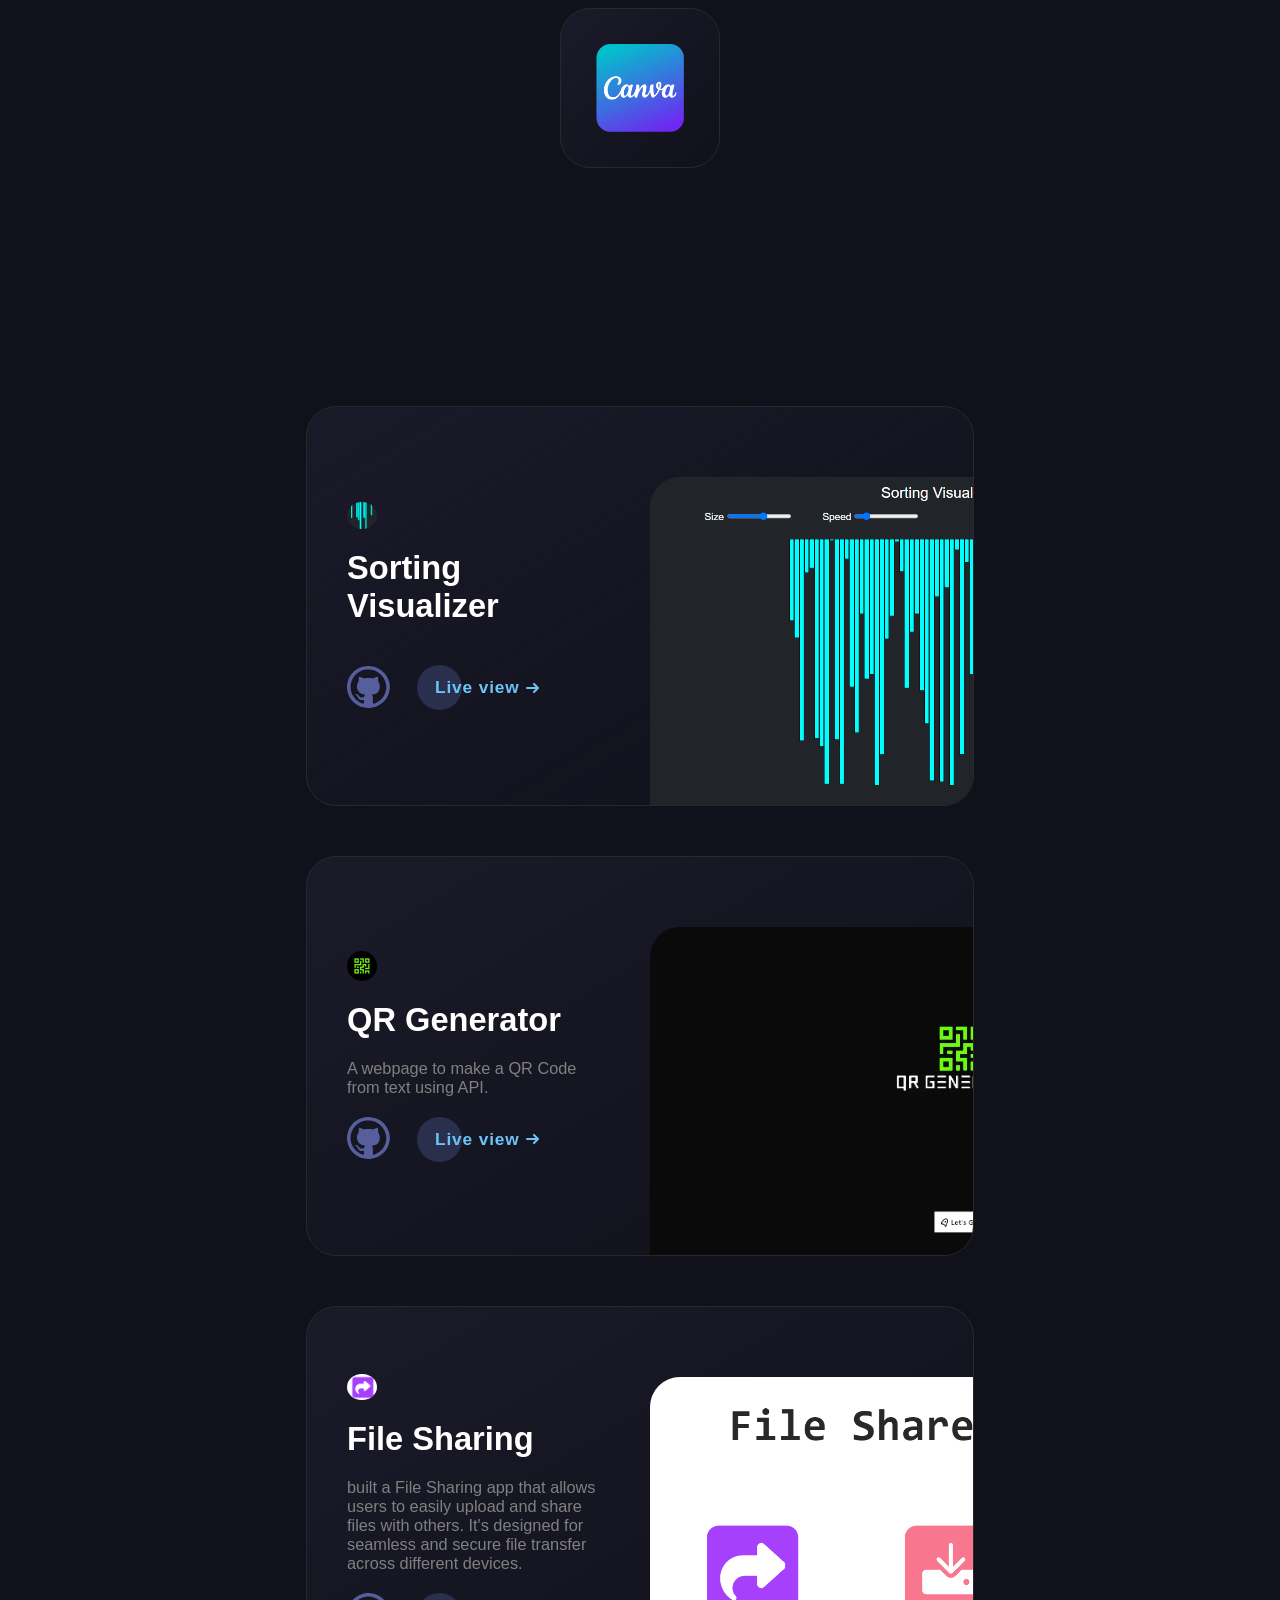
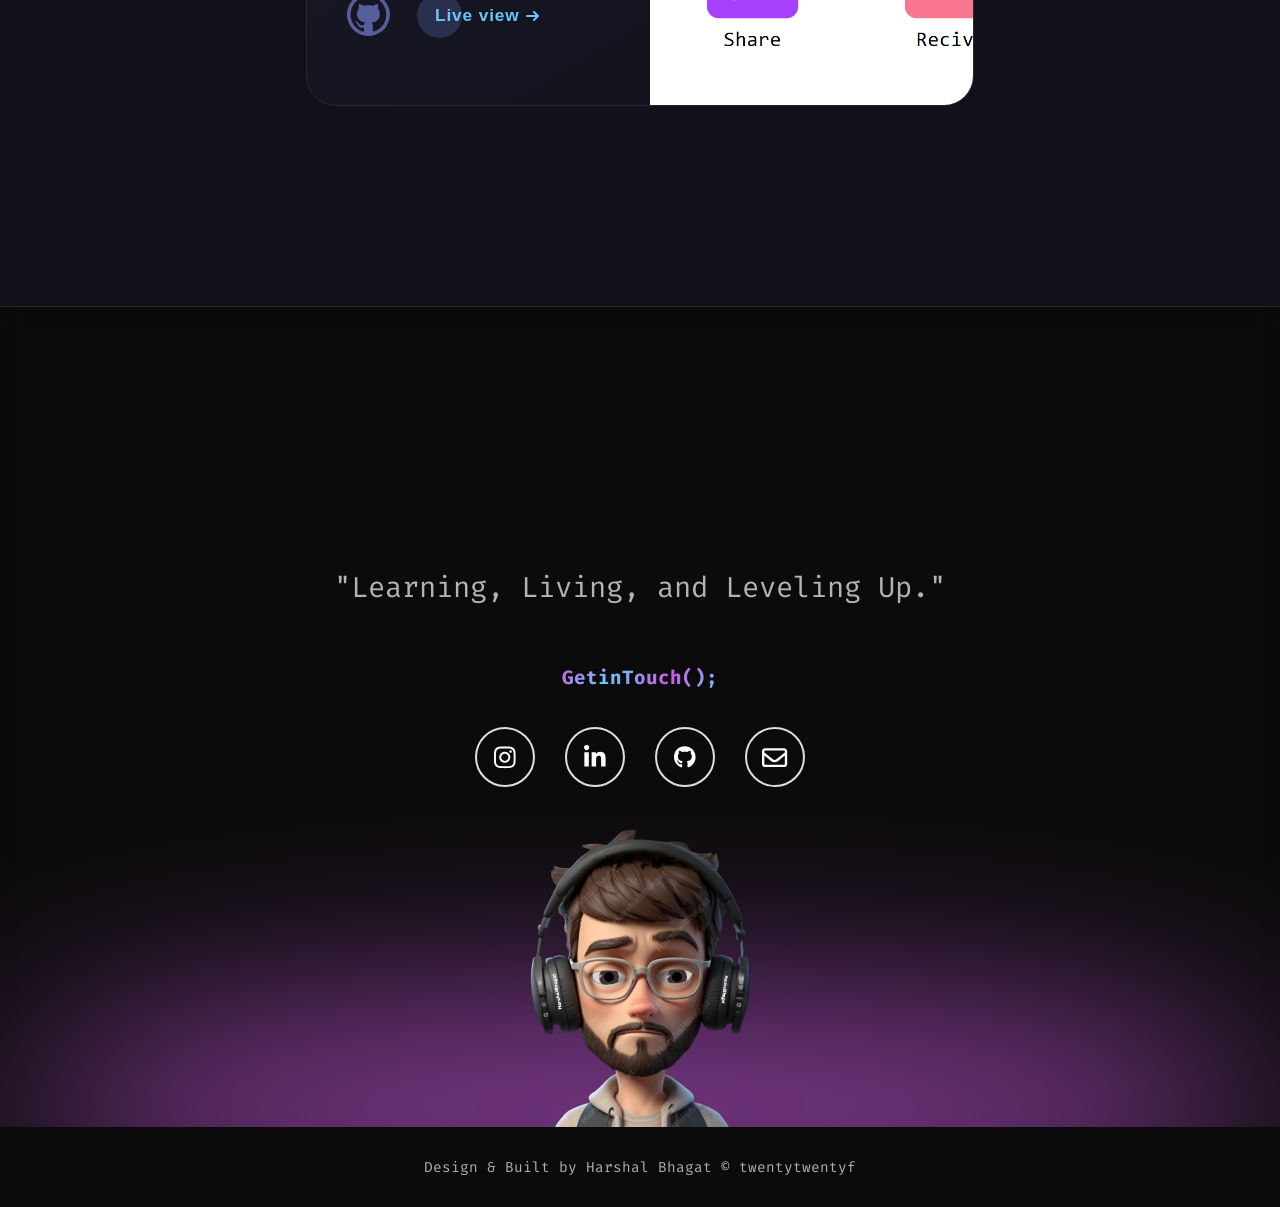
==== commit 3777d6a7: "added skills" ====
--- a/index.html
+++ b/index.html
@@ -615,7 +615,7 @@
           </div>
         </div>
         <div class="footer-avatar-container">
-          <img src="src/png/footer-avatar-vinod.png" alt="animation-head" class="footer-avatar-img" id="footer-wala-avatar"/>
+          <img src="src/png/HarshalFooter.png" alt="animation-head" class="footer-avatar-img" id="footer-wala-avatar"/>
           <div class="footer-avatar-face">
             <div class="footer-avatar-eye footer-left-eye">
               <div class="footer-pupil"></div>
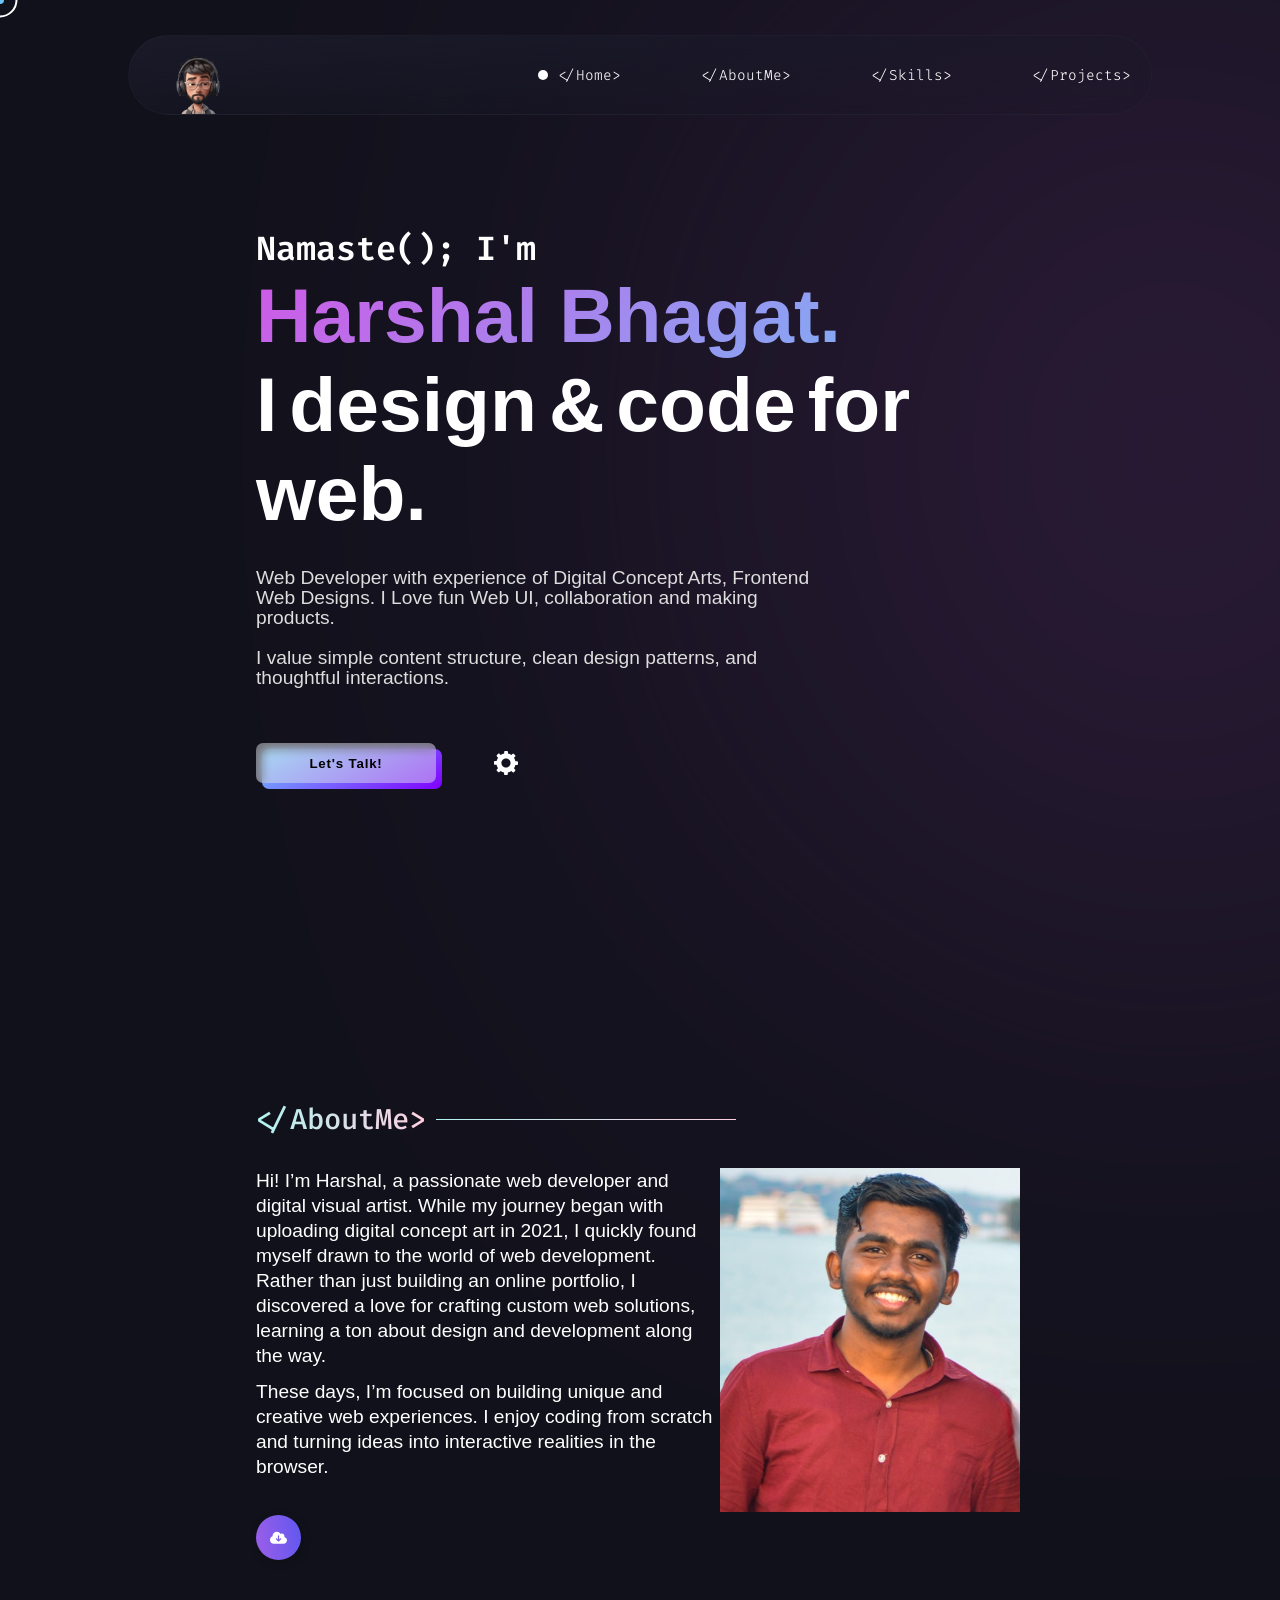
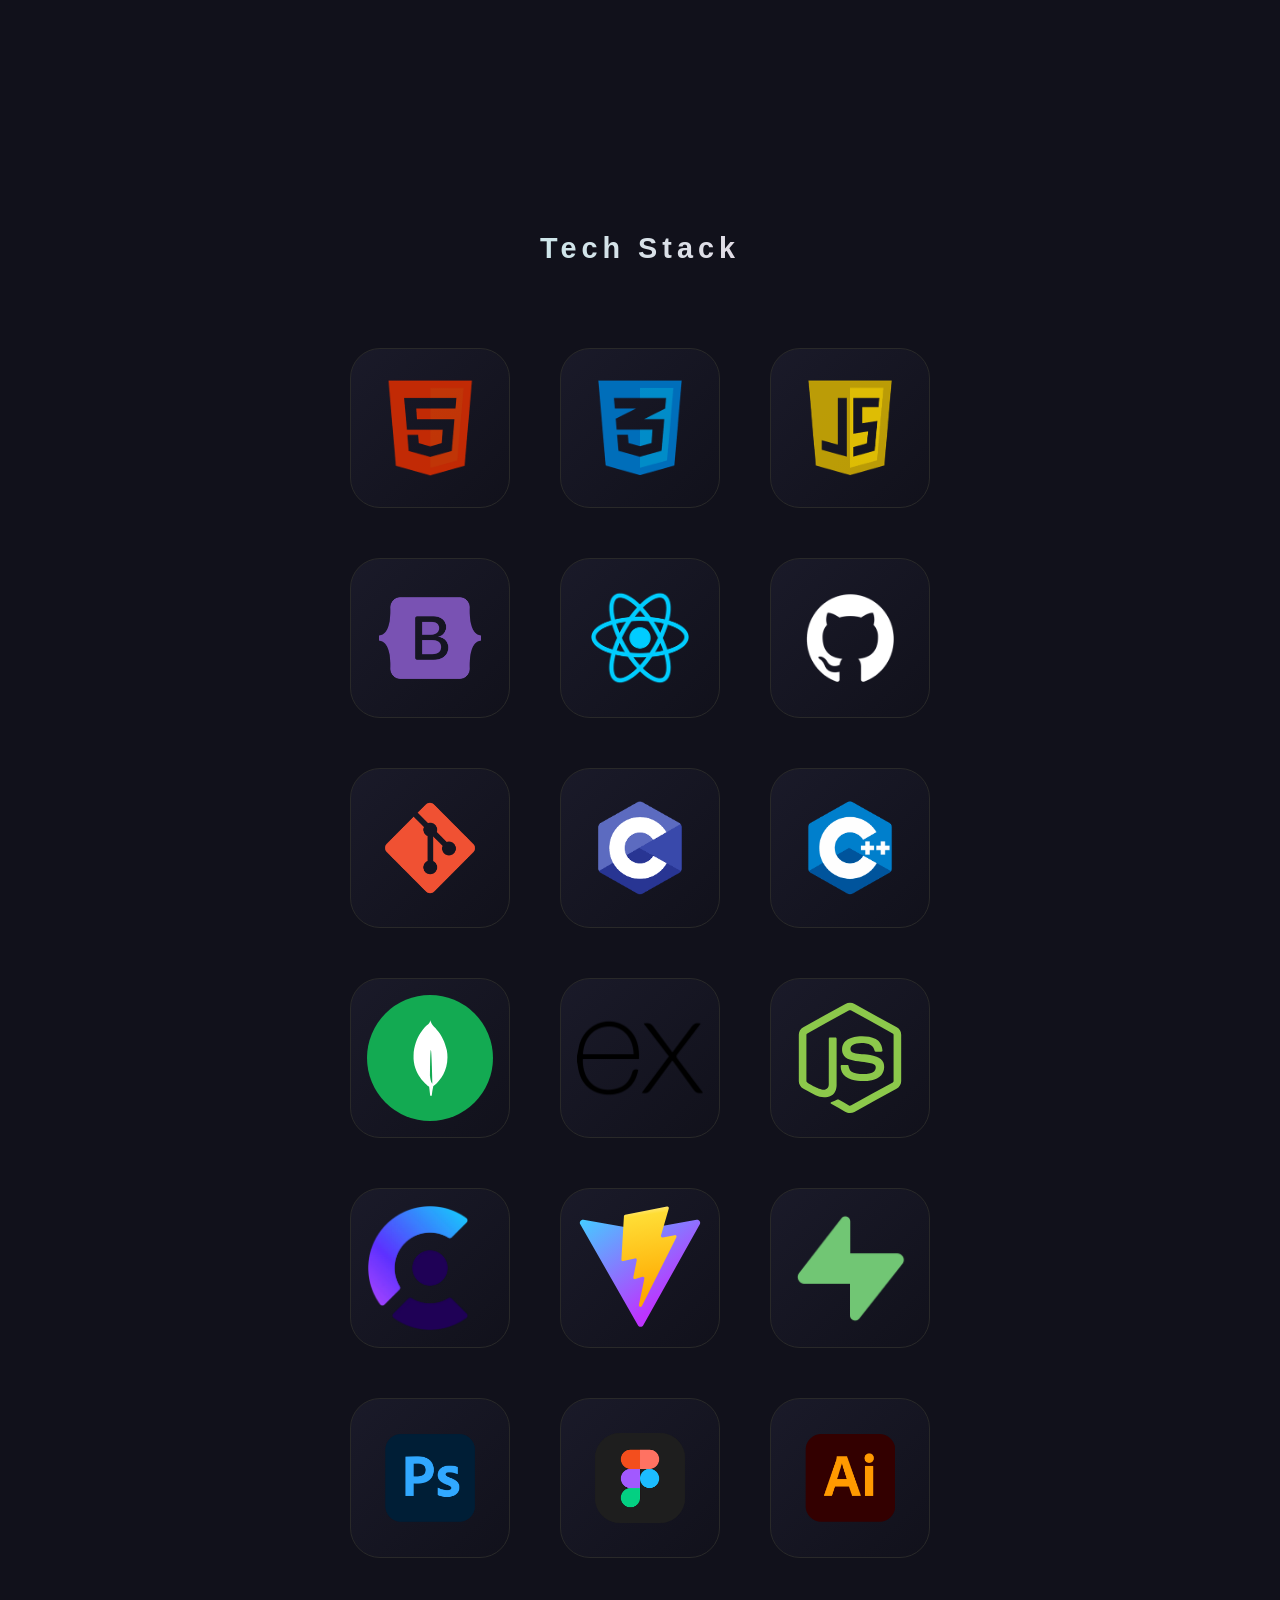
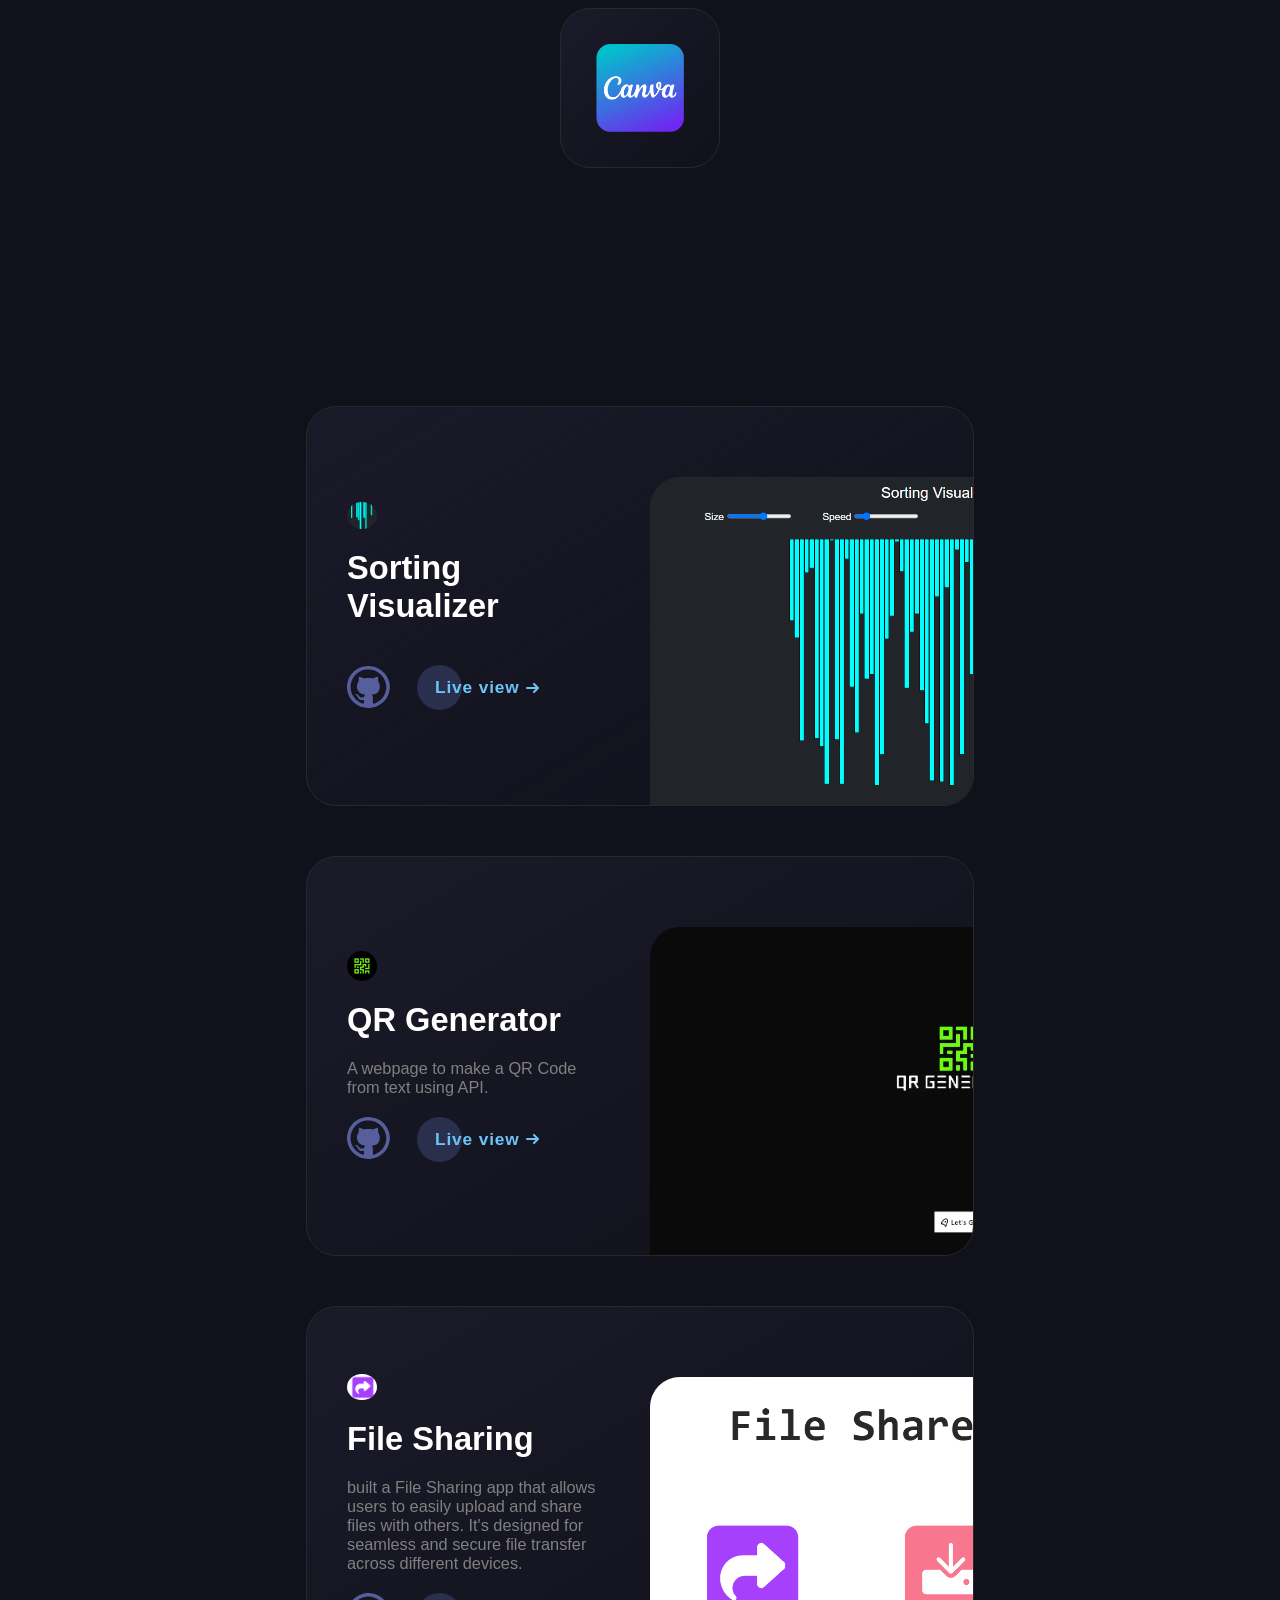
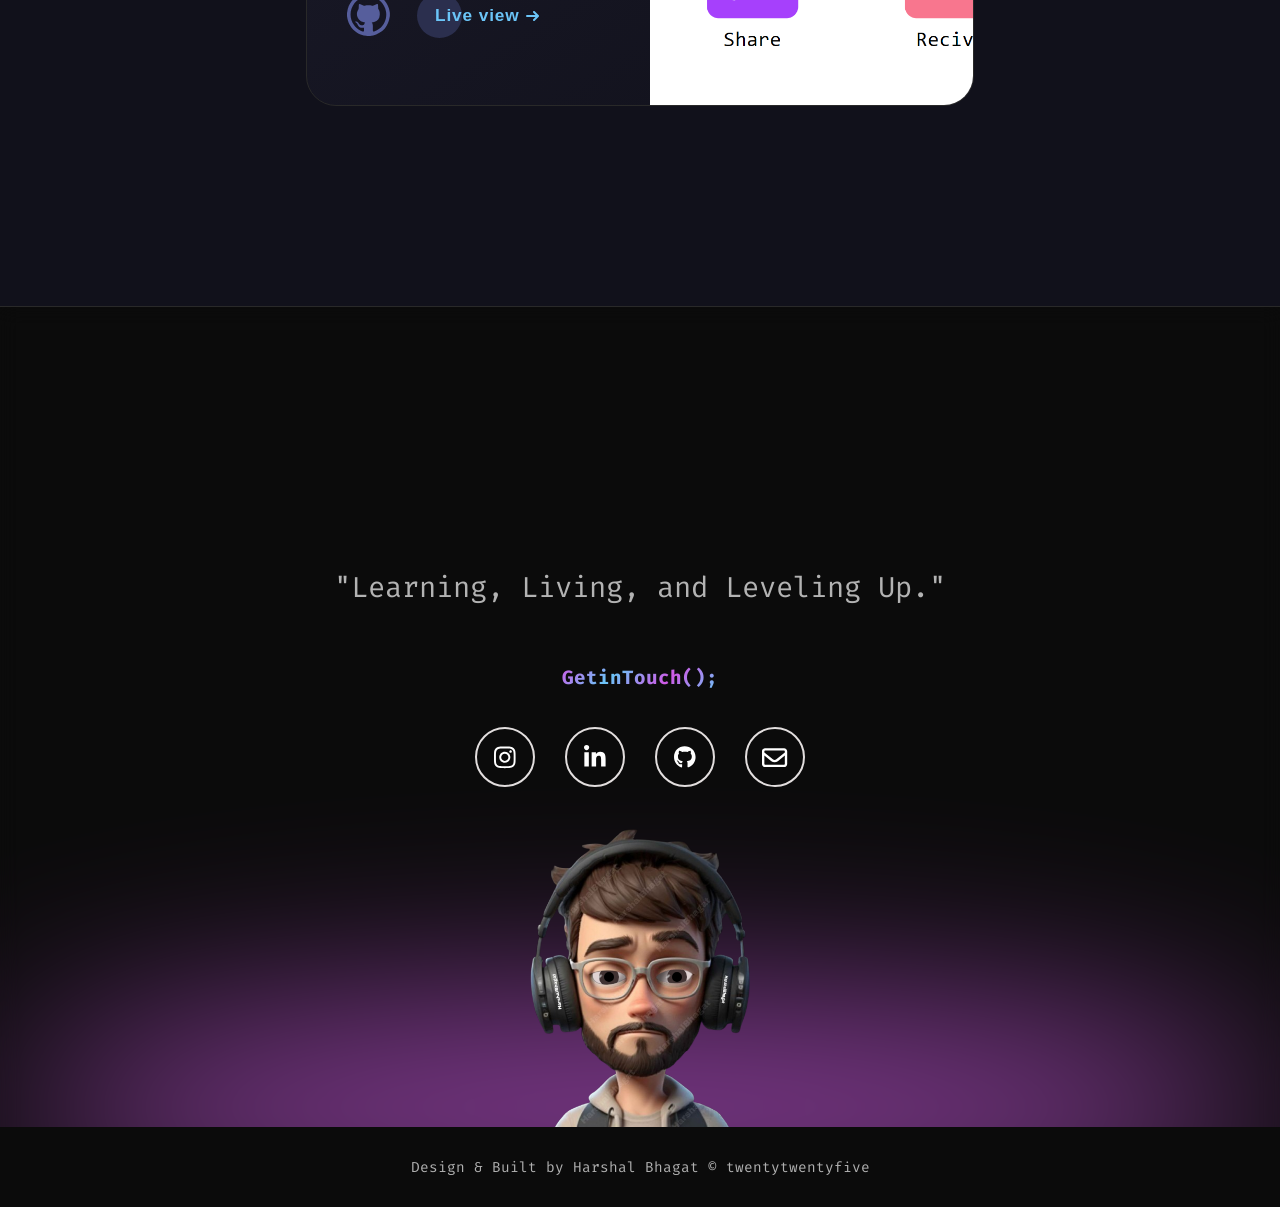
==== commit abaff7a8: "added skills" ====
--- a/index.html
+++ b/index.html
@@ -628,7 +628,7 @@
         <div class="footer-bottom">
           <article>
             Design & Built by Harshal Bhagat
-            &#169; twentytwentyf
+            &#169; twentytwentyfive
           </article>
         </div>
       </div>
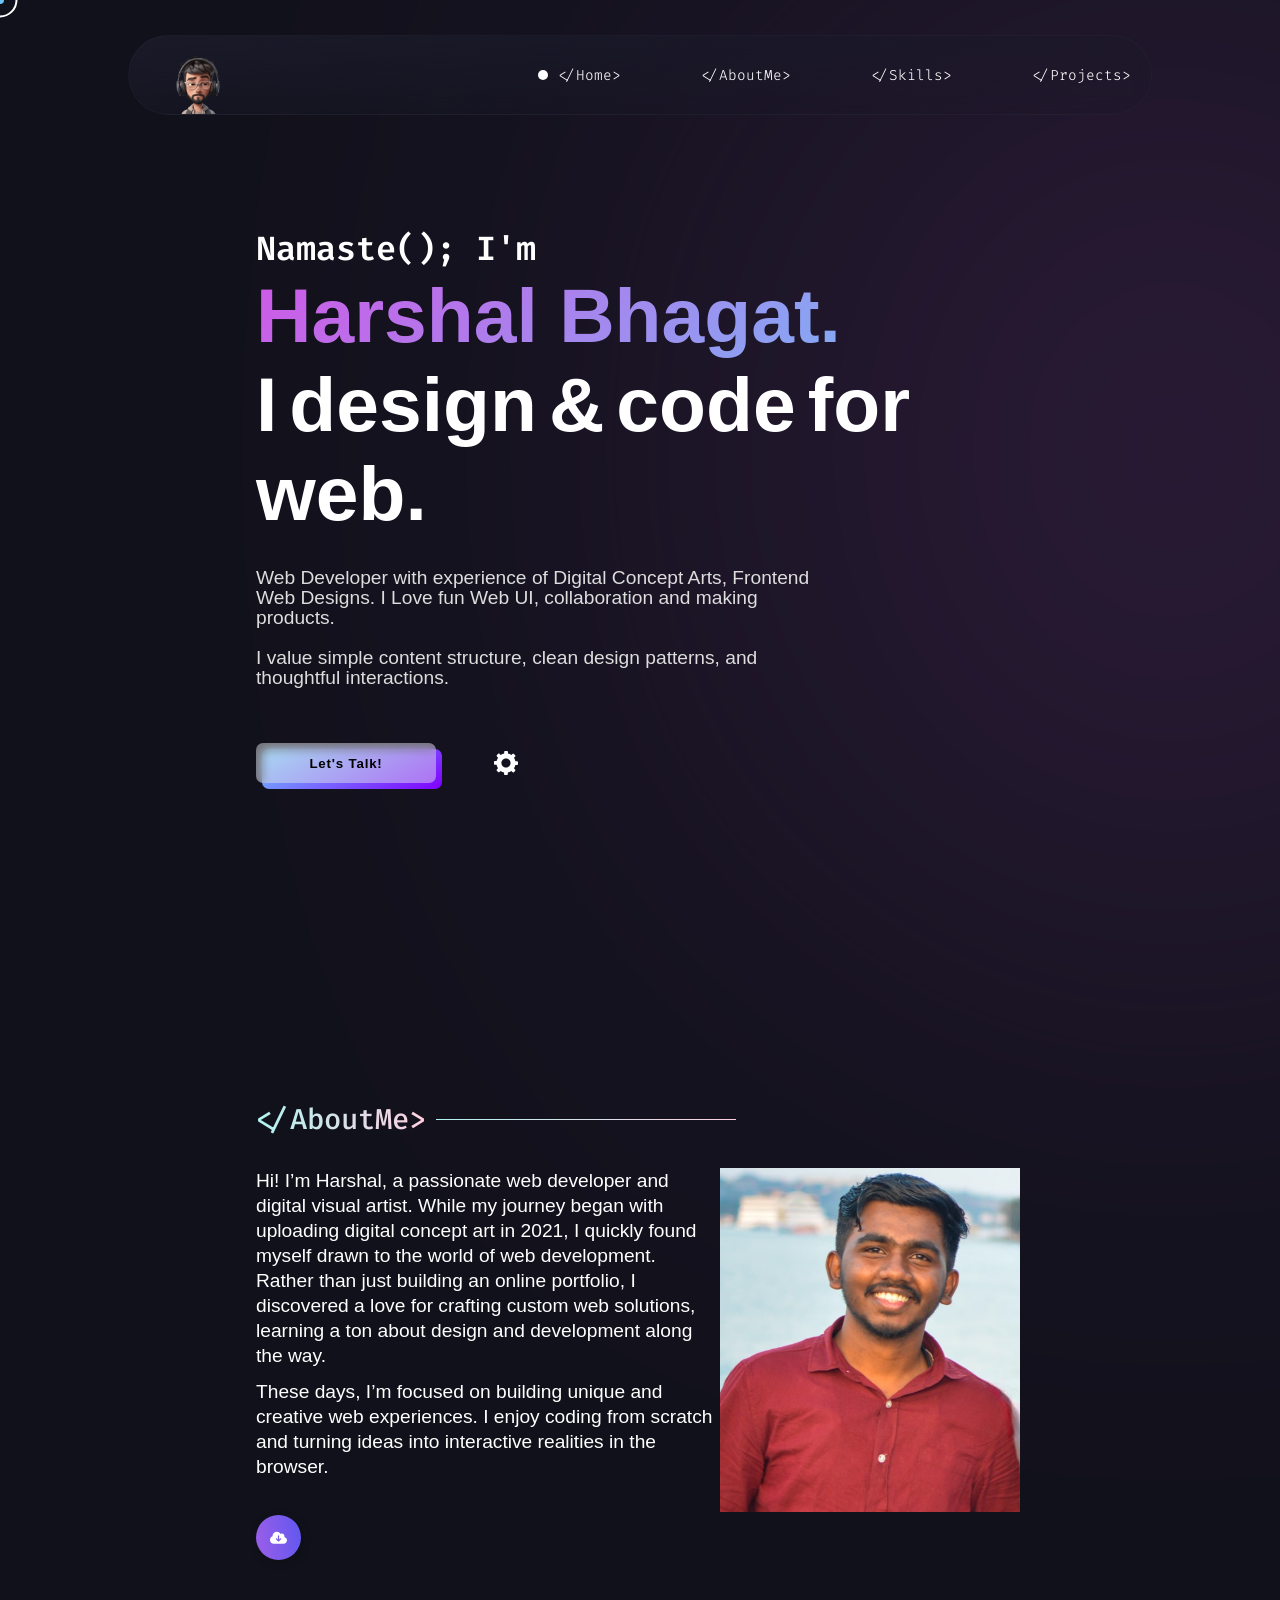
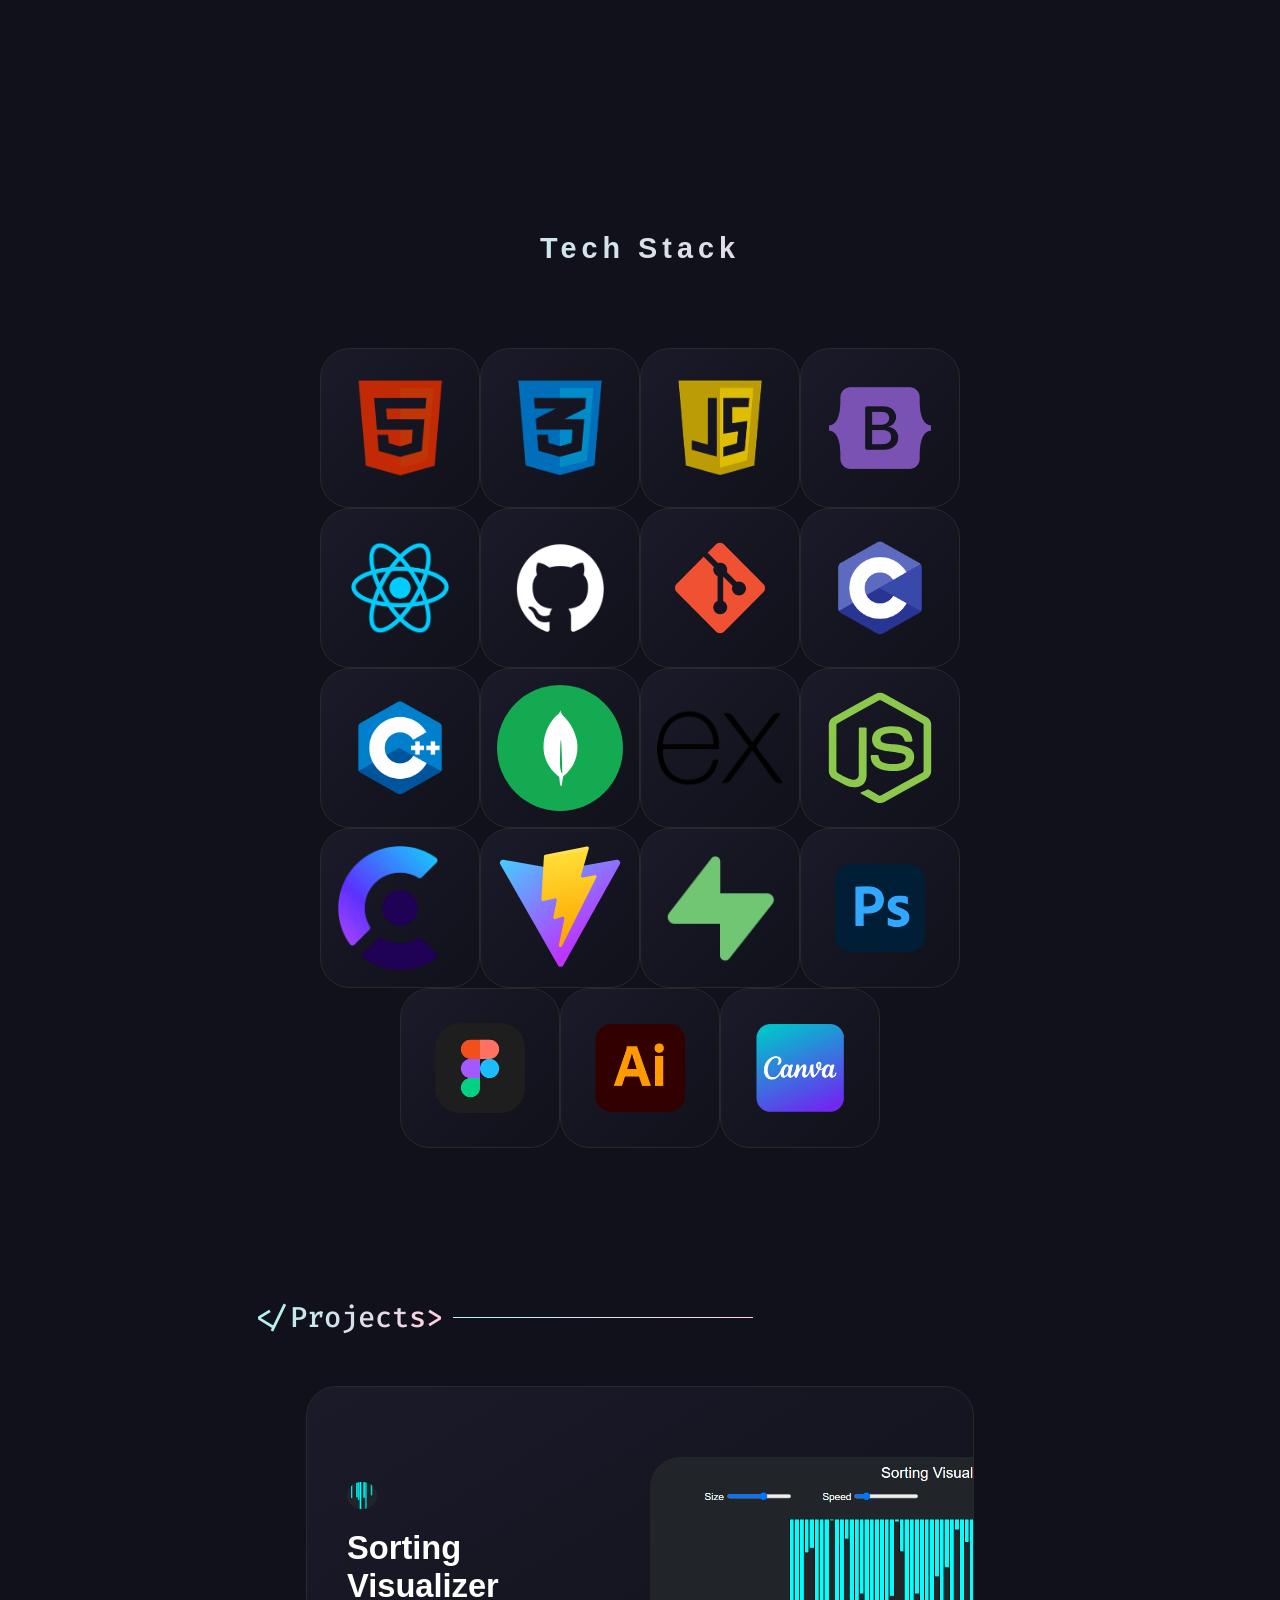
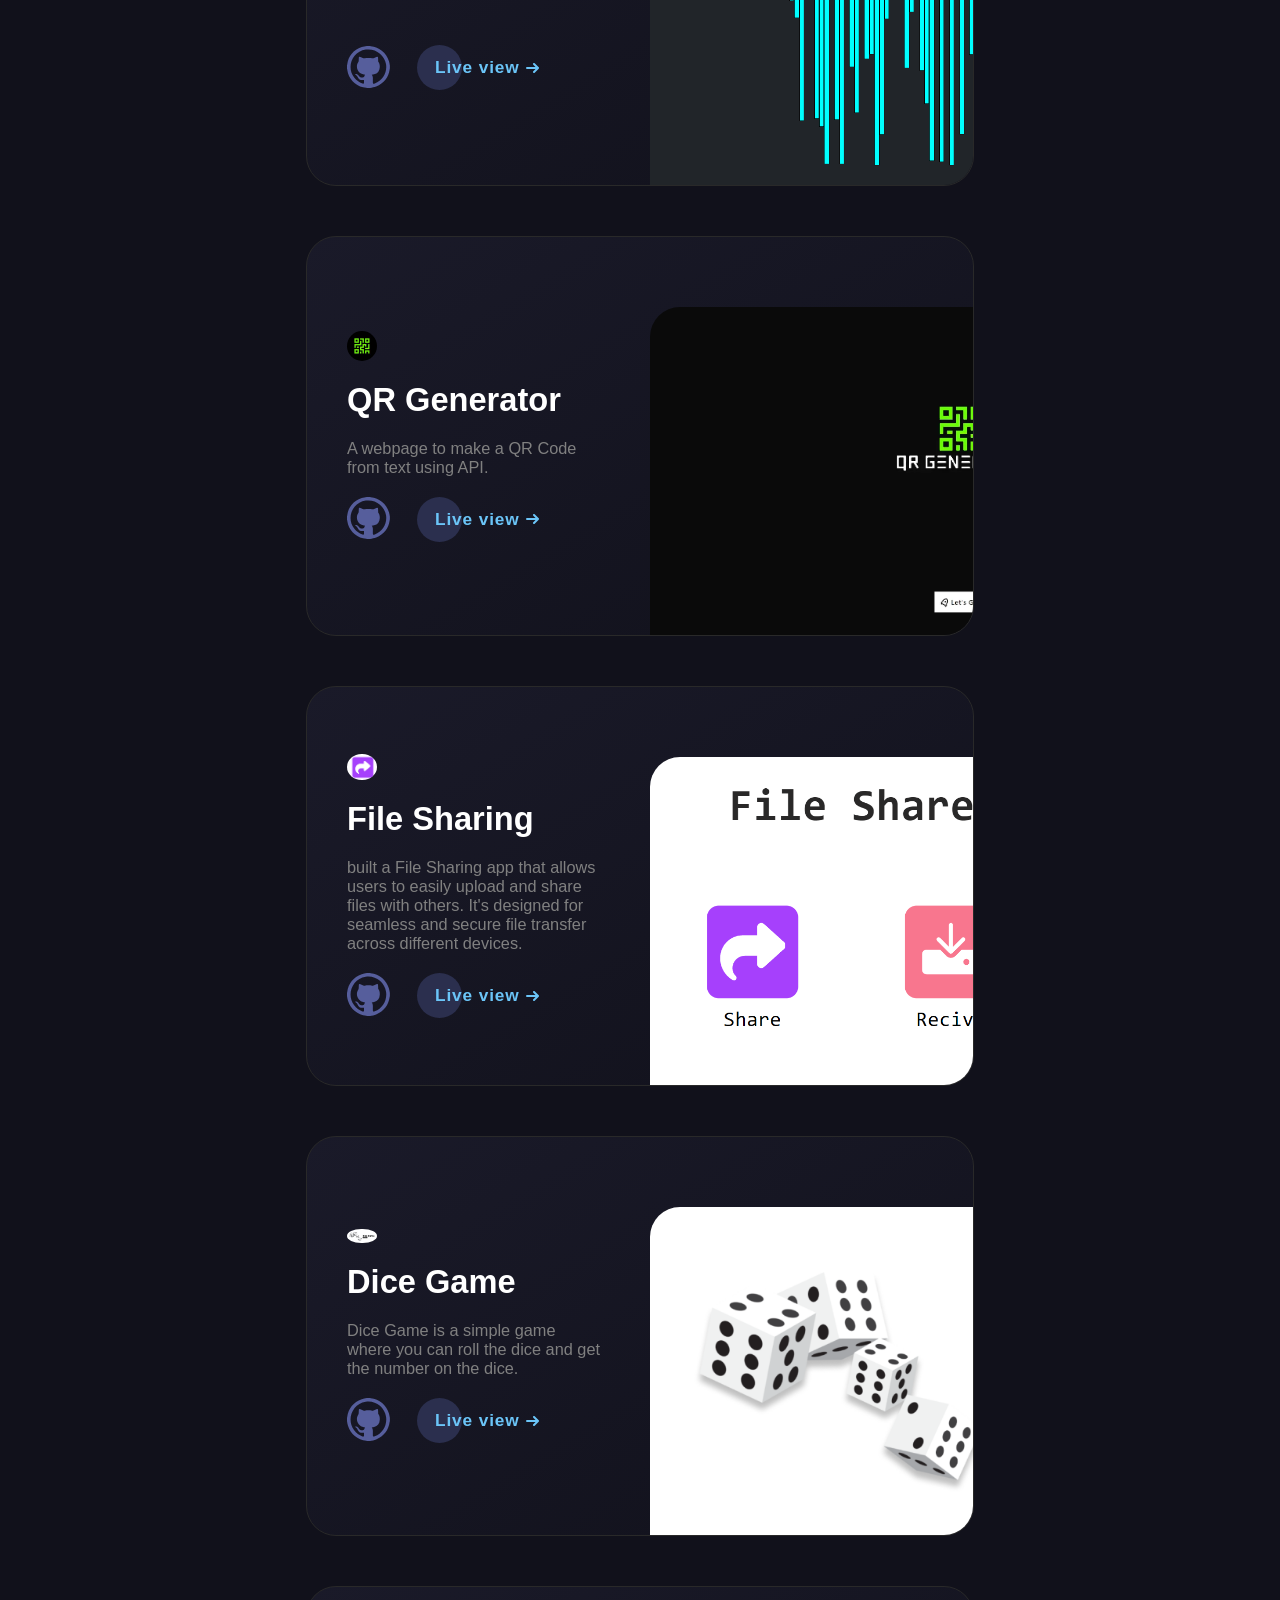
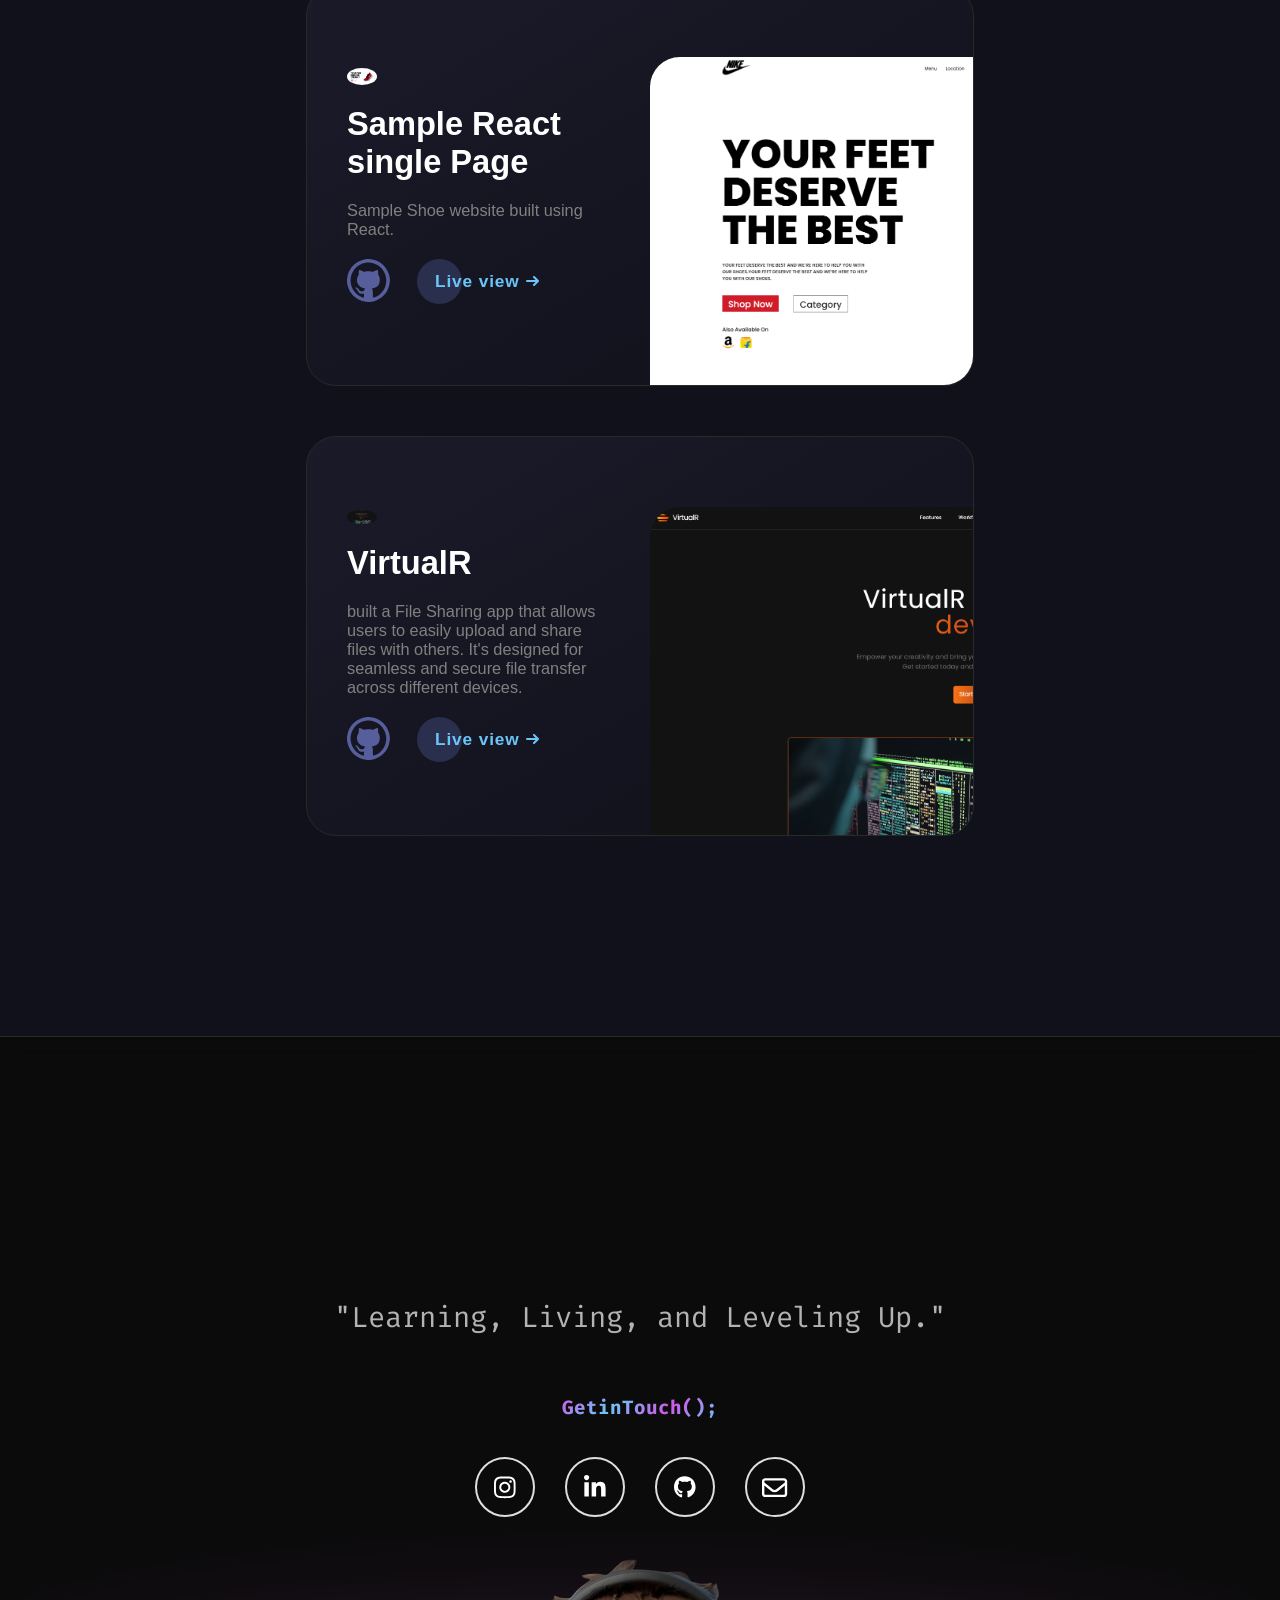
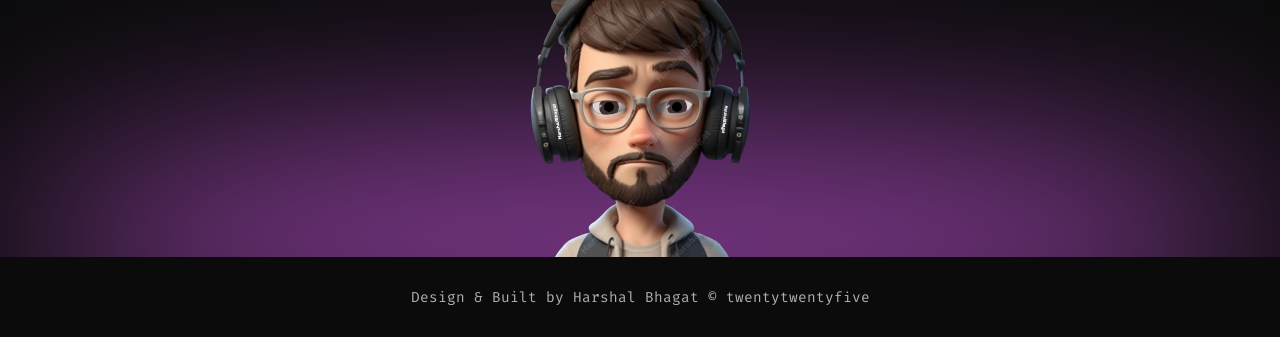
==== commit 90e65545: "updated projects" ====
--- a/index.html
+++ b/index.html
@@ -409,23 +409,23 @@
               <img src="./src/png/canvalogo.png" alt="canva skill" class="tech-stack-logo" />
               <span class="tooltip">CANVA</span>
             </li>
-
-
-
-
-
-
-
-
-
-
-
-
           </ul>
         </div>
       </div>
     </section>
     <!-- skills section ends -->
+
+
+
+
+
+
+
+
+
+
+
+
     <section class="projects-section-container" id="projects">
       <div class="projects-section-div">
         <div class="section-heading" data-aos="fade-up">
@@ -463,7 +463,7 @@
             </div>
           </div>
 
-                   <!-- ---------------------- -->
+
 
 
 
@@ -497,6 +497,10 @@
               </div>
             </div>
           </div>
+
+
+
+
 
            <!-- ---------------------- -->
            <div class="project-box-wrapper" data-aos="fade-up">
@@ -530,6 +534,111 @@
           </div>
 
 
+
+
+
+
+ <!-- ---------------------- -->
+ <div class="project-box-wrapper" data-aos="fade-up">
+  <div class="project-box project-box4" id="project-box4">
+    <div class="info-div">
+      <img src="src/png/project3-2.png" alt="Qr generator website favicon" class="faviconforProject" />
+      <article class="ProjectHeading">Dice Game</article>
+      <p class="ProjectDescription">
+       Dice Game is a simple game where you can roll the dice and get the number on the dice.
+      </p>
+      <div class="project-buttons">
+        <a href="https://github.com/Hxrshxl/React-sample-project-3" target="_blank" class="github-redirect"
+          aria-label="Visit qr generator on github">
+          <img src="src/svg/github.svg" alt="github redirect button" />
+        </a>
+        <a href="https://react-sample-project-3.vercel.app/" target="_blank" class="cta"
+          aria-label="Visit qr generator live">
+          <span>Live view</span>
+          <svg viewBox="0 0 13 10" height="10px" width="15px">
+            <path d="M1,5 L11,5"></path>
+            <polyline points="8 1 12 5 8 9"></polyline>
+          </svg>
+        </a>
+      </div>
+    </div>
+    <div class="image-div">
+      <img src="src/png/project3-2.png" alt="qr generator website preview image" />
+    </div>
+  </div>
+</div>
+
+
+
+
+ <!-- ---------------------- -->
+ <div class="project-box-wrapper" data-aos="fade-up">
+  <div class="project-box project-box4" id="project-box4">
+    <div class="info-div">
+      <img src="src/png/project3-3.png" alt="Qr generator website favicon" class="faviconforProject" />
+      <article class="ProjectHeading">Sample React single Page</article>
+      <p class="ProjectDescription">
+       Sample Shoe website built using React.
+      </p>
+      <div class="project-buttons">
+        <a href="https://github.com/Hxrshxl/React-sample-project-1" target="_blank" class="github-redirect"
+          aria-label="Visit qr generator on github">
+          <img src="src/svg/github.svg" alt="github redirect button" />
+        </a>
+        <a href="https://shoe-home-page.vercel.app/" target="_blank" class="cta"
+          aria-label="Visit qr generator live">
+          <span>Live view</span>
+          <svg viewBox="0 0 13 10" height="10px" width="15px">
+            <path d="M1,5 L11,5"></path>
+            <polyline points="8 1 12 5 8 9"></polyline>
+          </svg>
+        </a>
+      </div>
+    </div>
+    <div class="image-div">
+      <img src="src/png/project3-3.png" alt="qr generator website preview image" />
+    </div>
+  </div>
+</div>
+
+
+          
+           <!-- ---------------------- -->
+           <div class="project-box-wrapper" data-aos="fade-up">
+            <div class="project-box project-box4" id="project-box4">
+              <div class="info-div">
+                <img src="src/png/project3-1.png" alt="Qr generator website favicon" class="faviconforProject" />
+                <article class="ProjectHeading">VirtualR</article>
+                <p class="ProjectDescription">
+                  built a File Sharing app that allows users to easily upload and share files with others. 
+                  It's designed for seamless and secure file transfer across different devices.
+                </p>
+                <div class="project-buttons">
+                  <a href="https://github.com/Hxrshxl/React-sample-project-5" target="_blank" class="github-redirect"
+                    aria-label="Visit qr generator on github">
+                    <img src="src/svg/github.svg" alt="github redirect button" />
+                  </a>
+                  <a href="https://react-sample-project-5.vercel.app/" target="_blank" class="cta"
+                    aria-label="Visit qr generator live">
+                    <span>Live view</span>
+                    <svg viewBox="0 0 13 10" height="10px" width="15px">
+                      <path d="M1,5 L11,5"></path>
+                      <polyline points="8 1 12 5 8 9"></polyline>
+                    </svg>
+                  </a>
+                </div>
+              </div>
+              <div class="image-div">
+                <img src="src/png/project3-1.png" alt="qr generator website preview image" />
+              </div>
+            </div>
+          </div>
+
+
+          
+          
+
+
           <!-- ---------------------- -->
 
           <!-- ---------------------- -->
--- a/style.css
+++ b/style.css
@@ -1032,7 +1032,7 @@
     align-items: center;
     justify-content: center;
     flex-wrap: wrap;
-    gap:50px;
+    gap:8   0px;
     margin-top: 50px;
 
 }
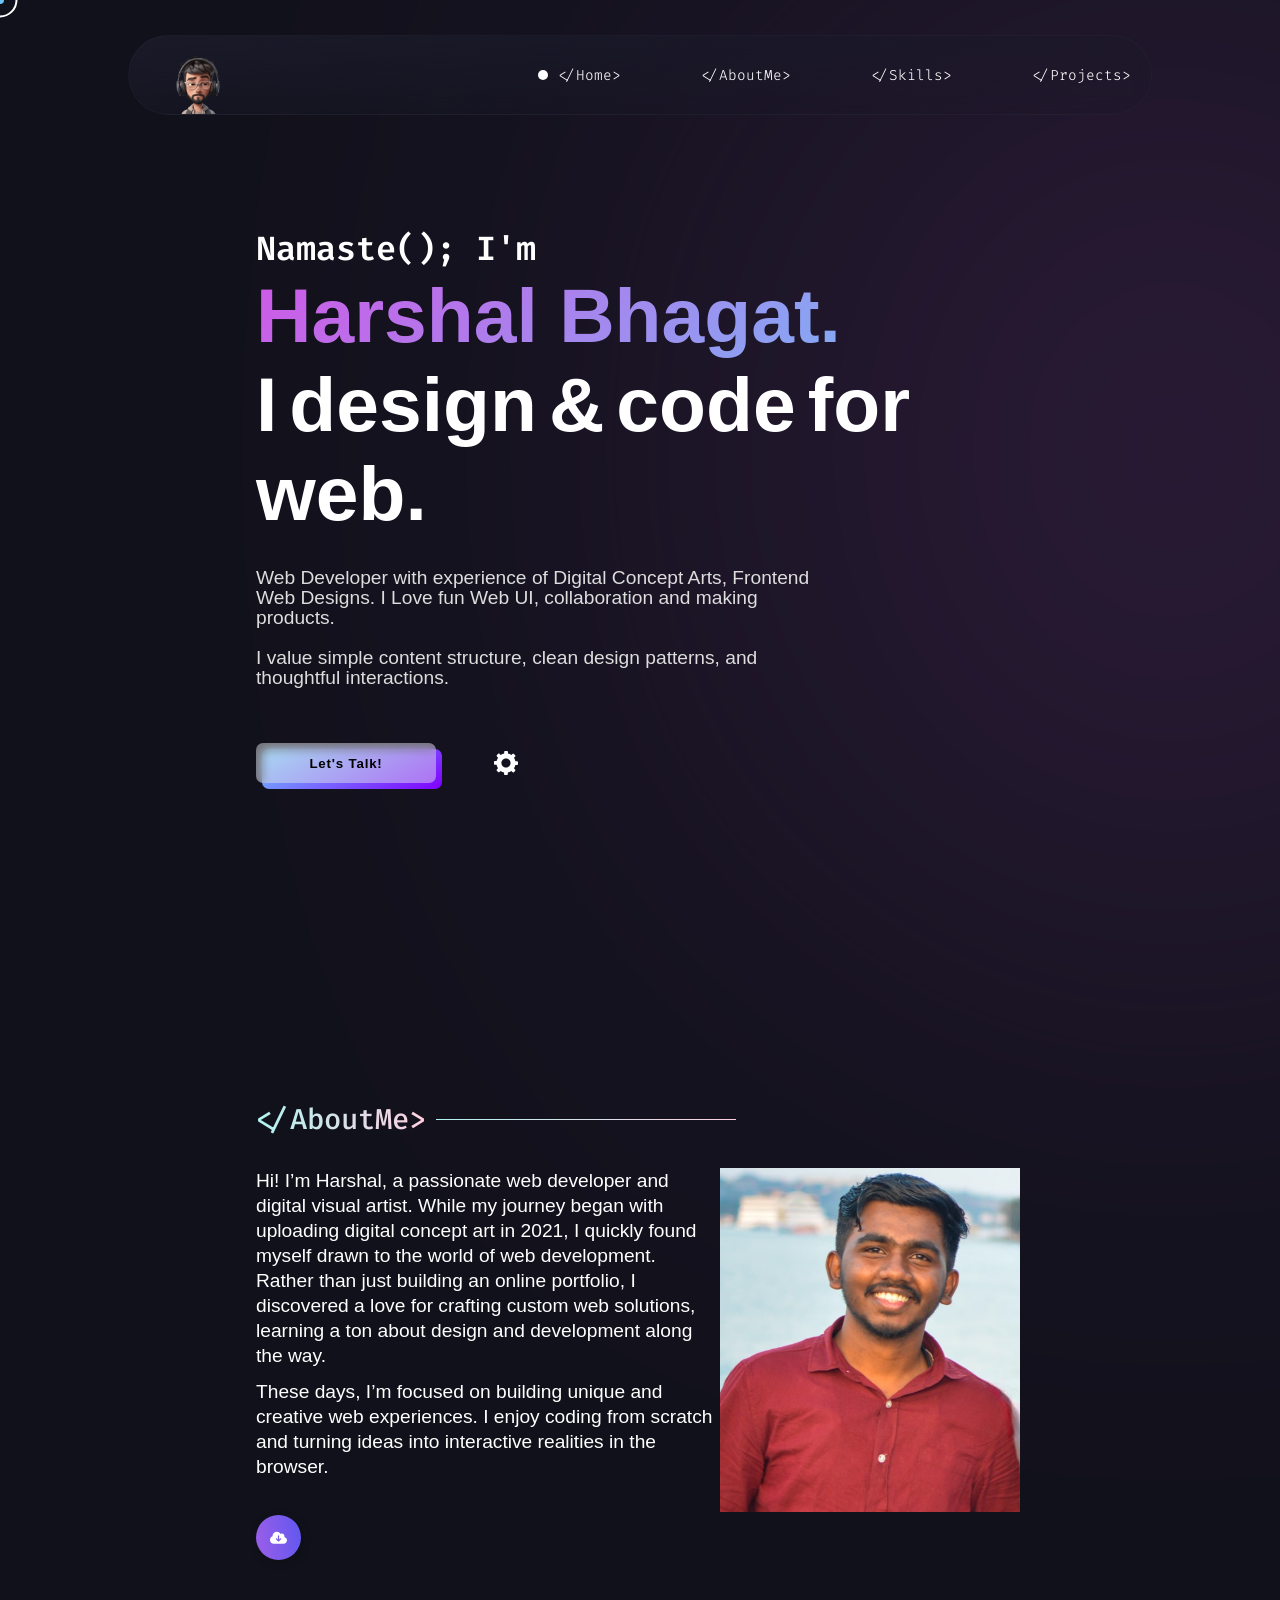
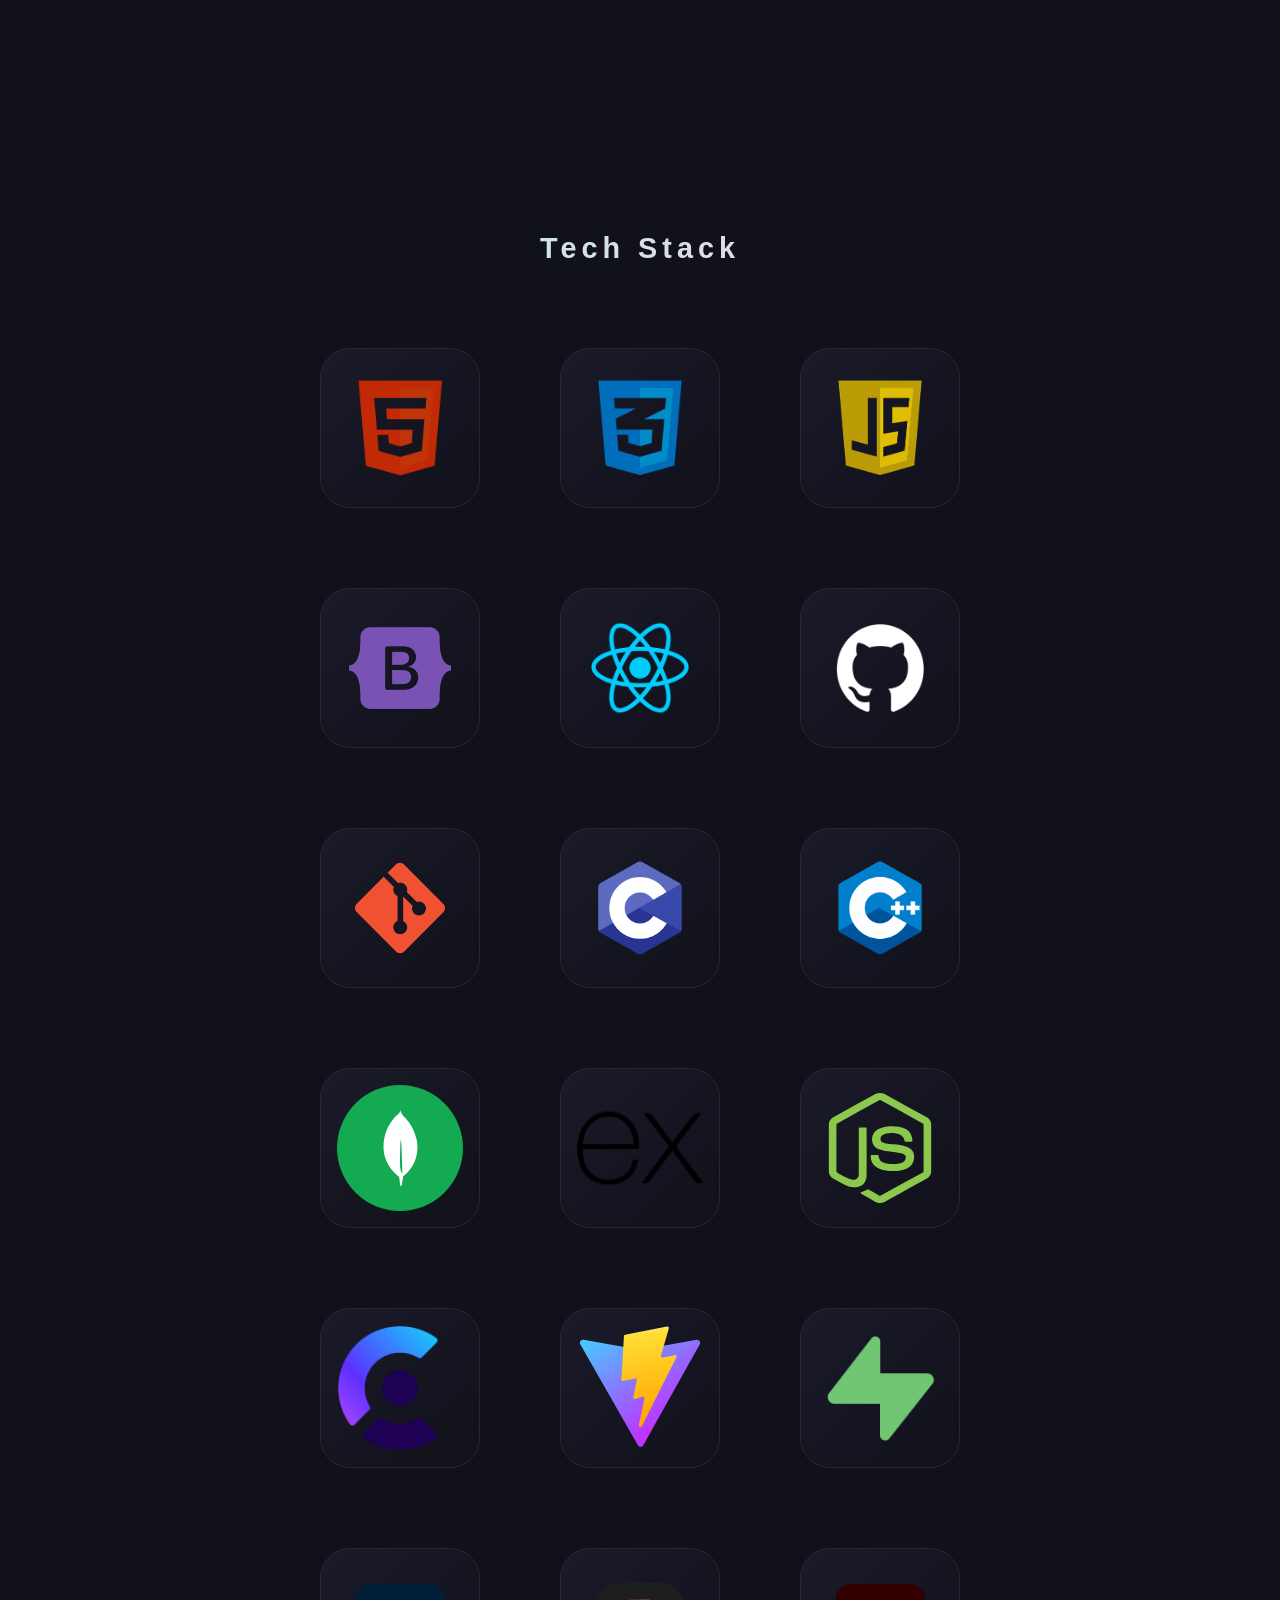
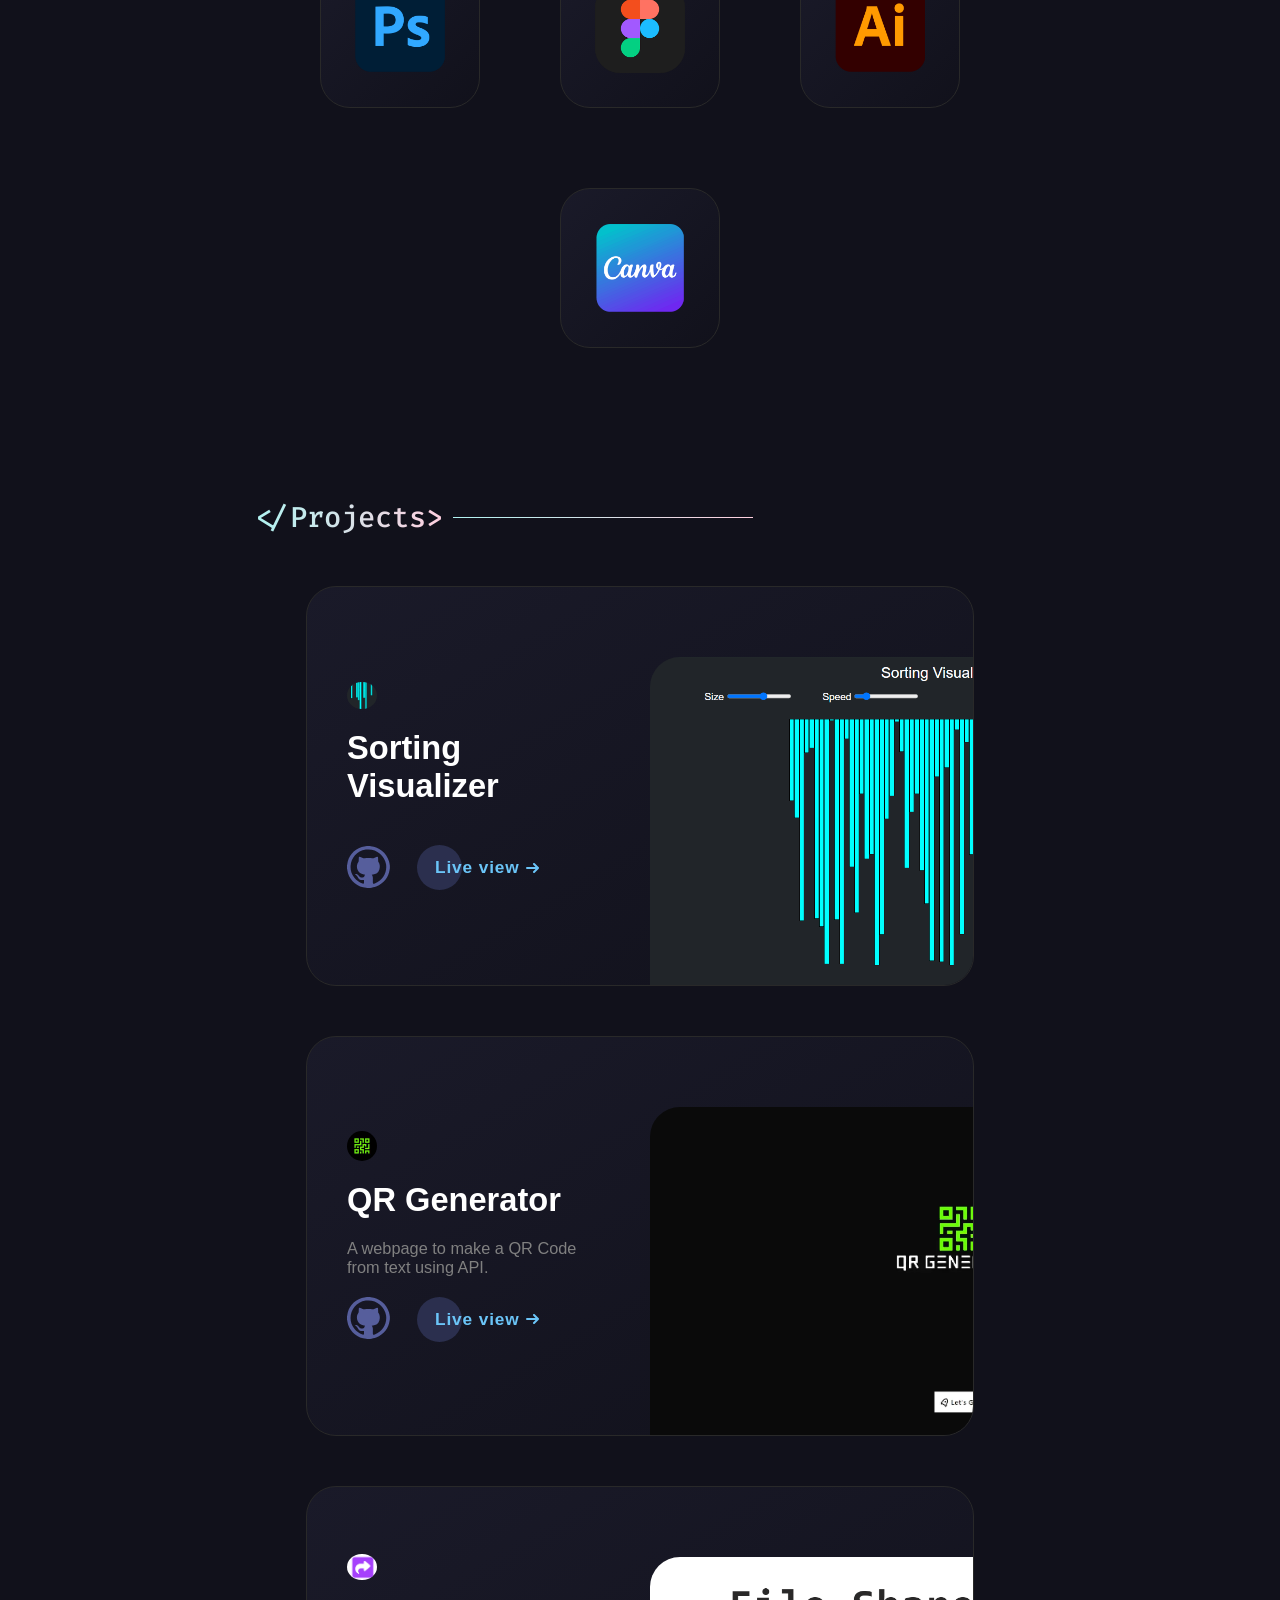
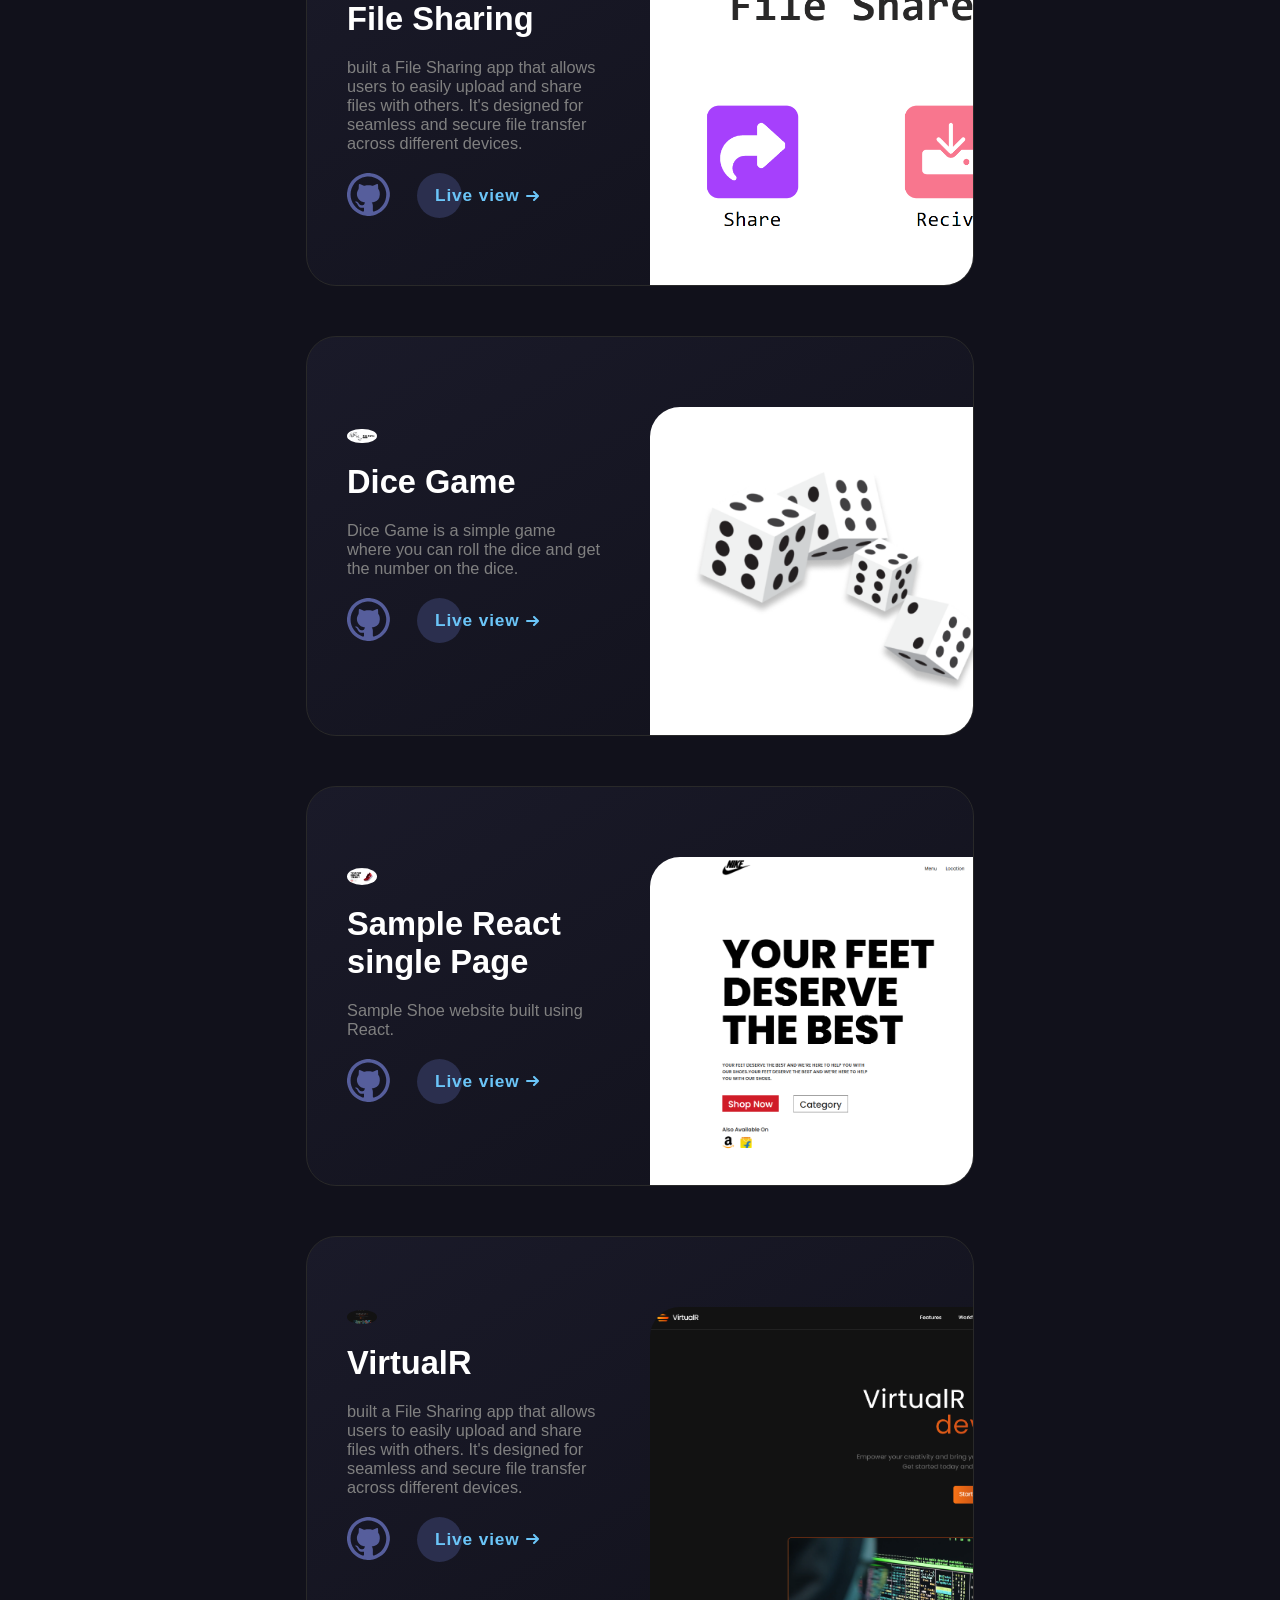
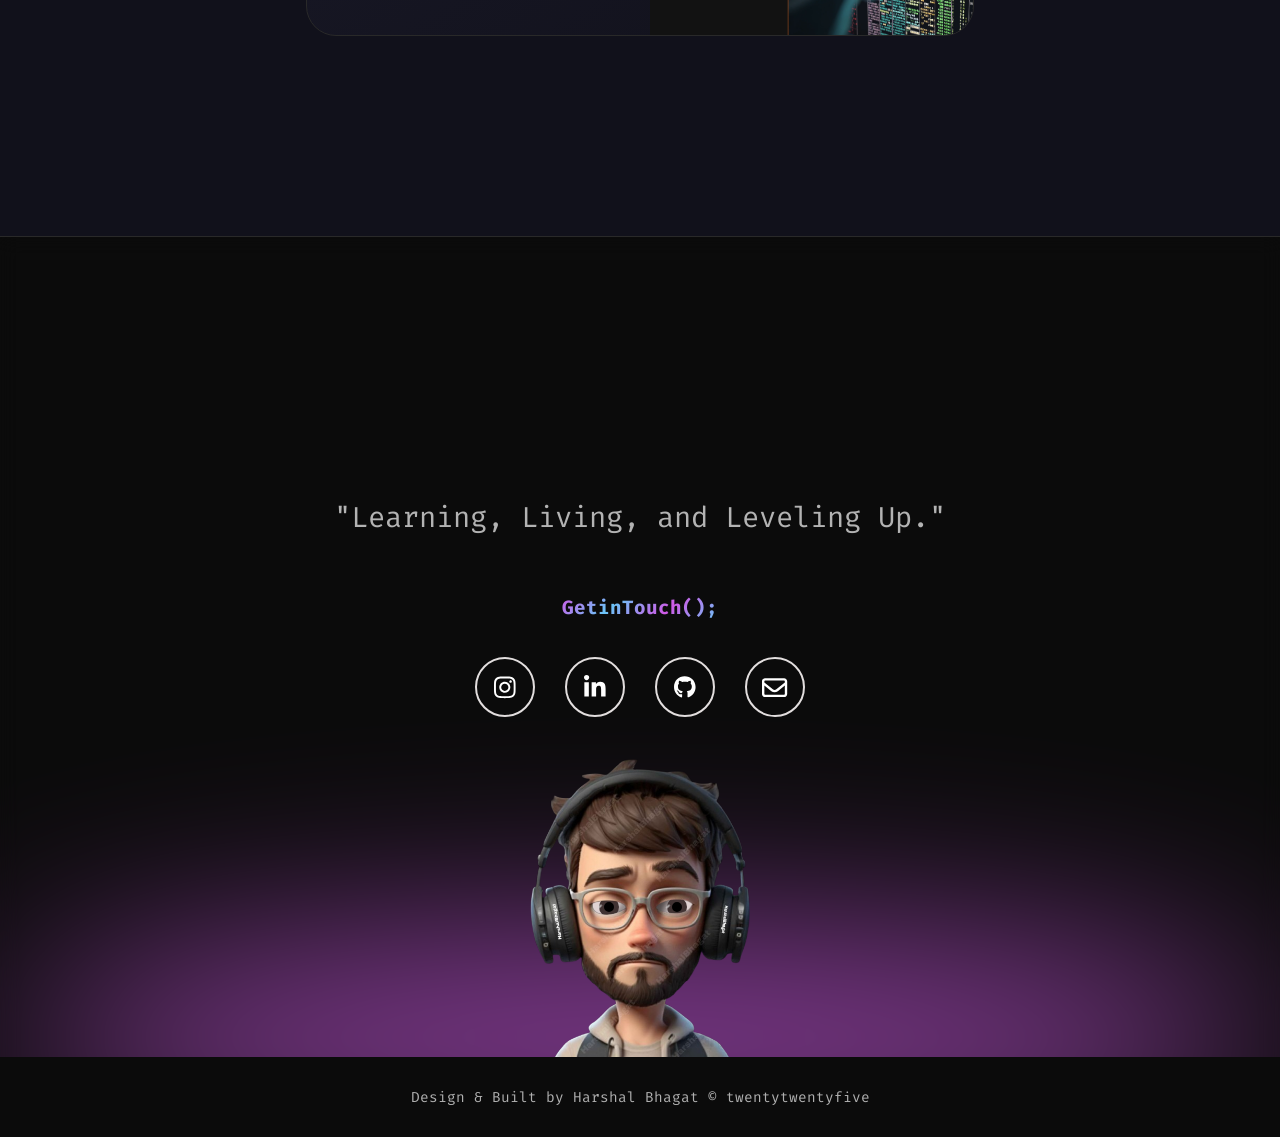
==== commit db061115: "Updated Resume" ====
--- a/index.html
+++ b/index.html
@@ -754,7 +754,7 @@
 
   <script>
   function openURL() {
-  window.open("https://drive.google.com/uc?export=download&id=1dIZ1JC5PP2dqFsNvy27hRJXBZ_AzHz1P", "_blank");
+  window.open("https://drive.google.com/file/d/1LA4hg7h7ToGwdn2W9JQwu4OBiBBiwYbo/view?usp=drive_link  ", "_blank");
 }
 
   </script>
--- a/style.css
+++ b/style.css
@@ -1032,7 +1032,7 @@
     align-items: center;
     justify-content: center;
     flex-wrap: wrap;
-    gap:8   0px;
+    gap:80px;
     margin-top: 50px;
 
 }
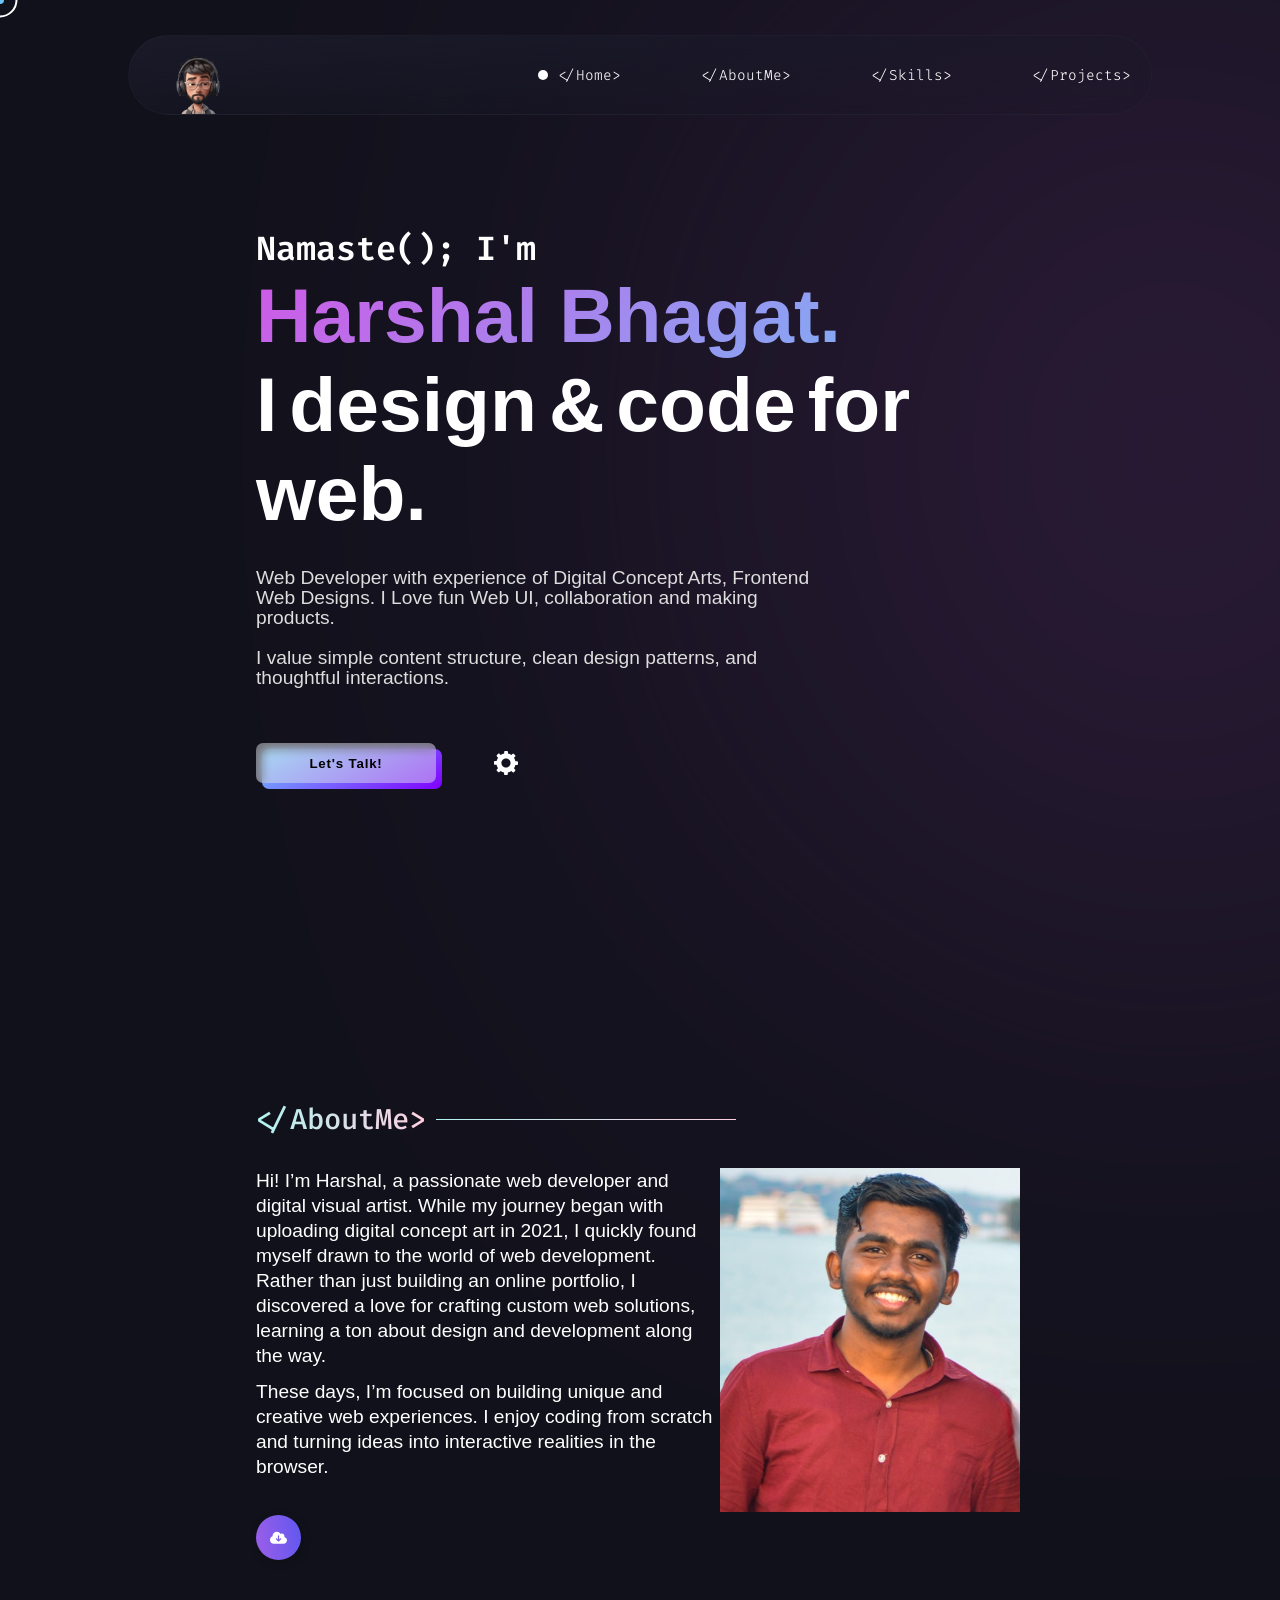
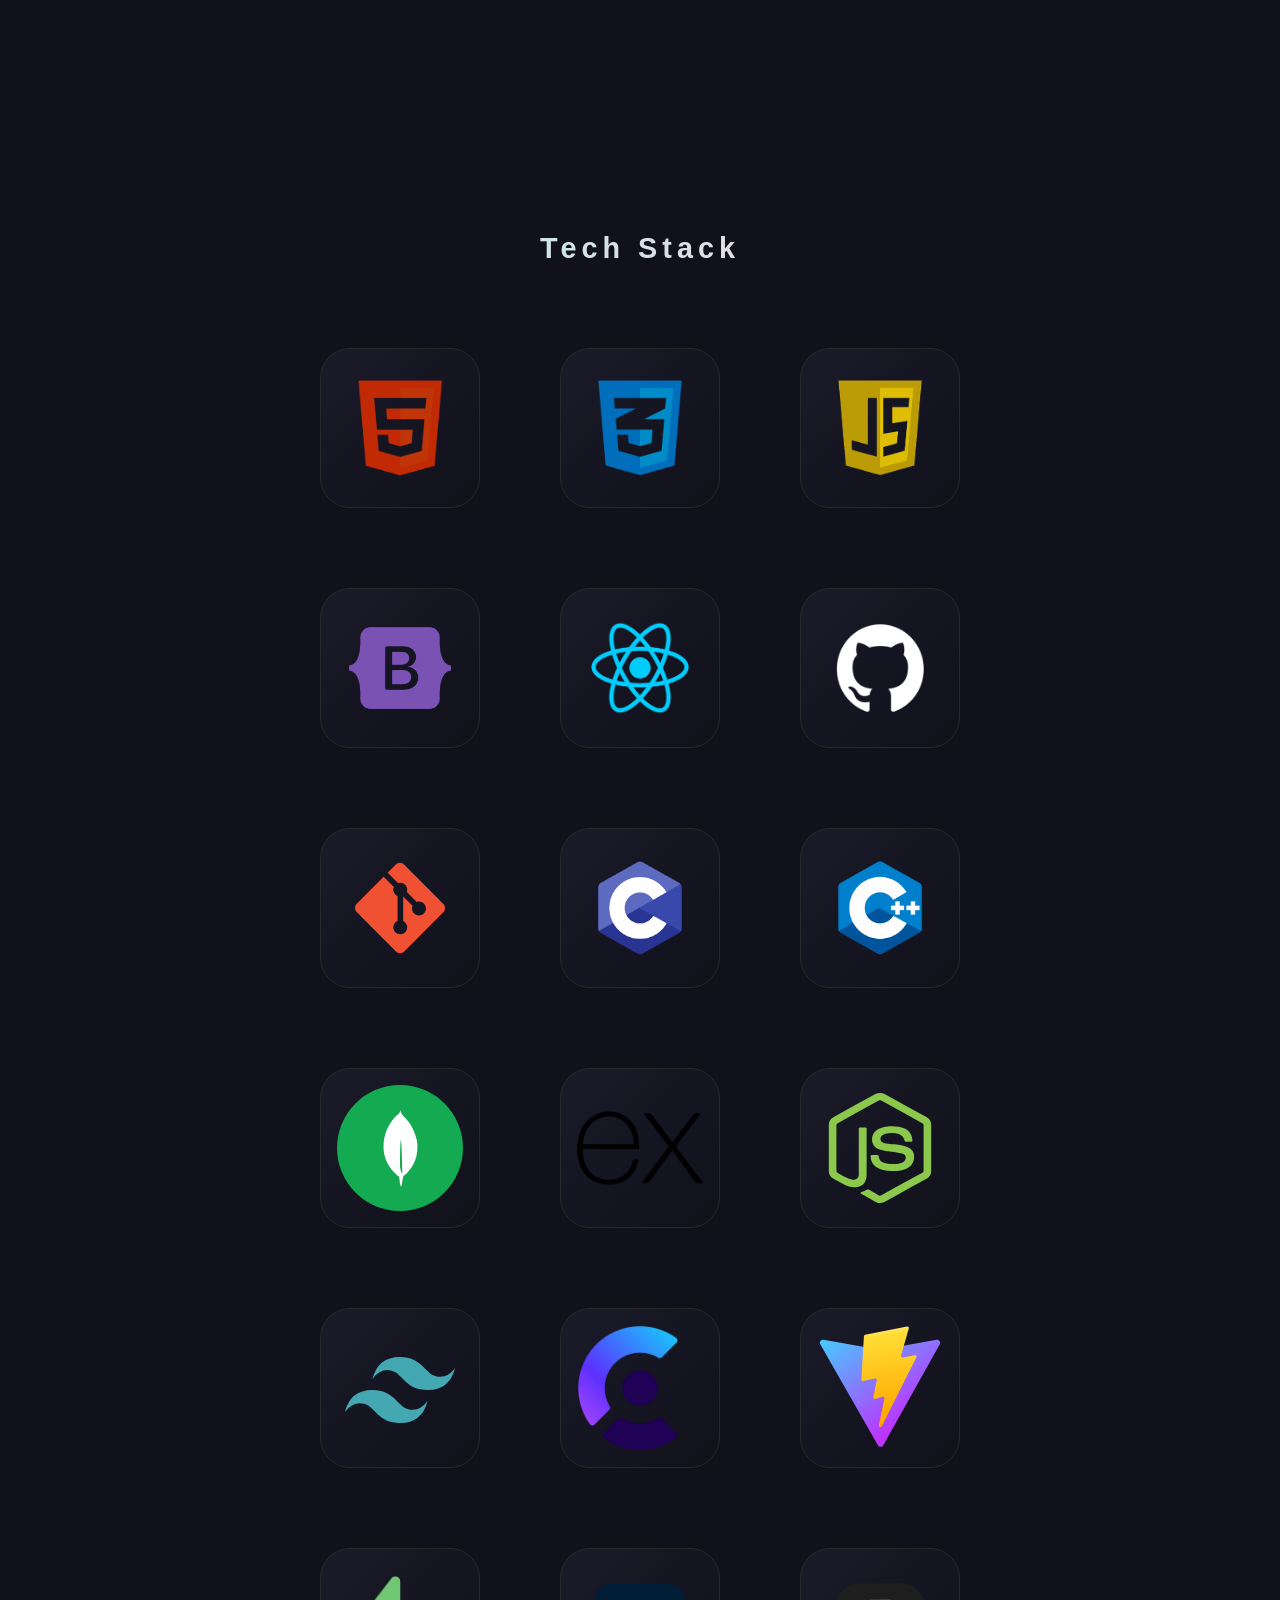
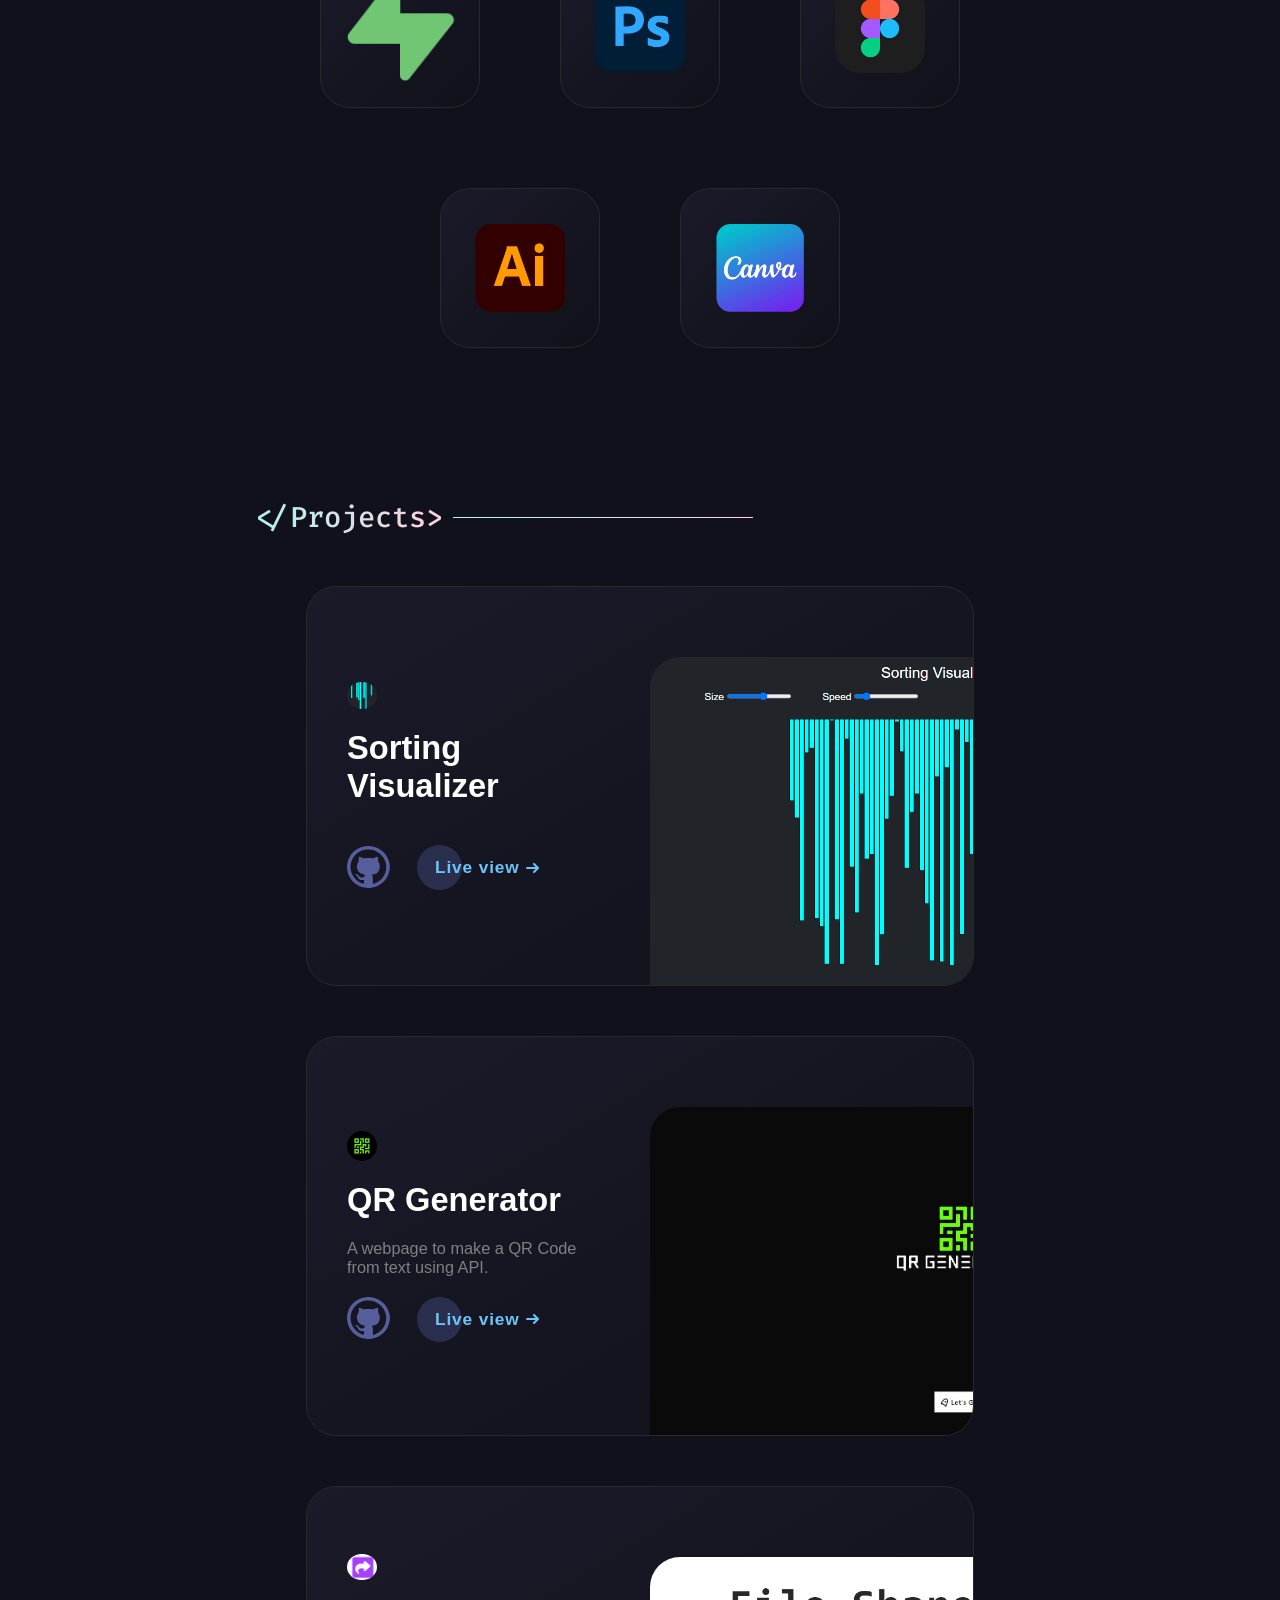
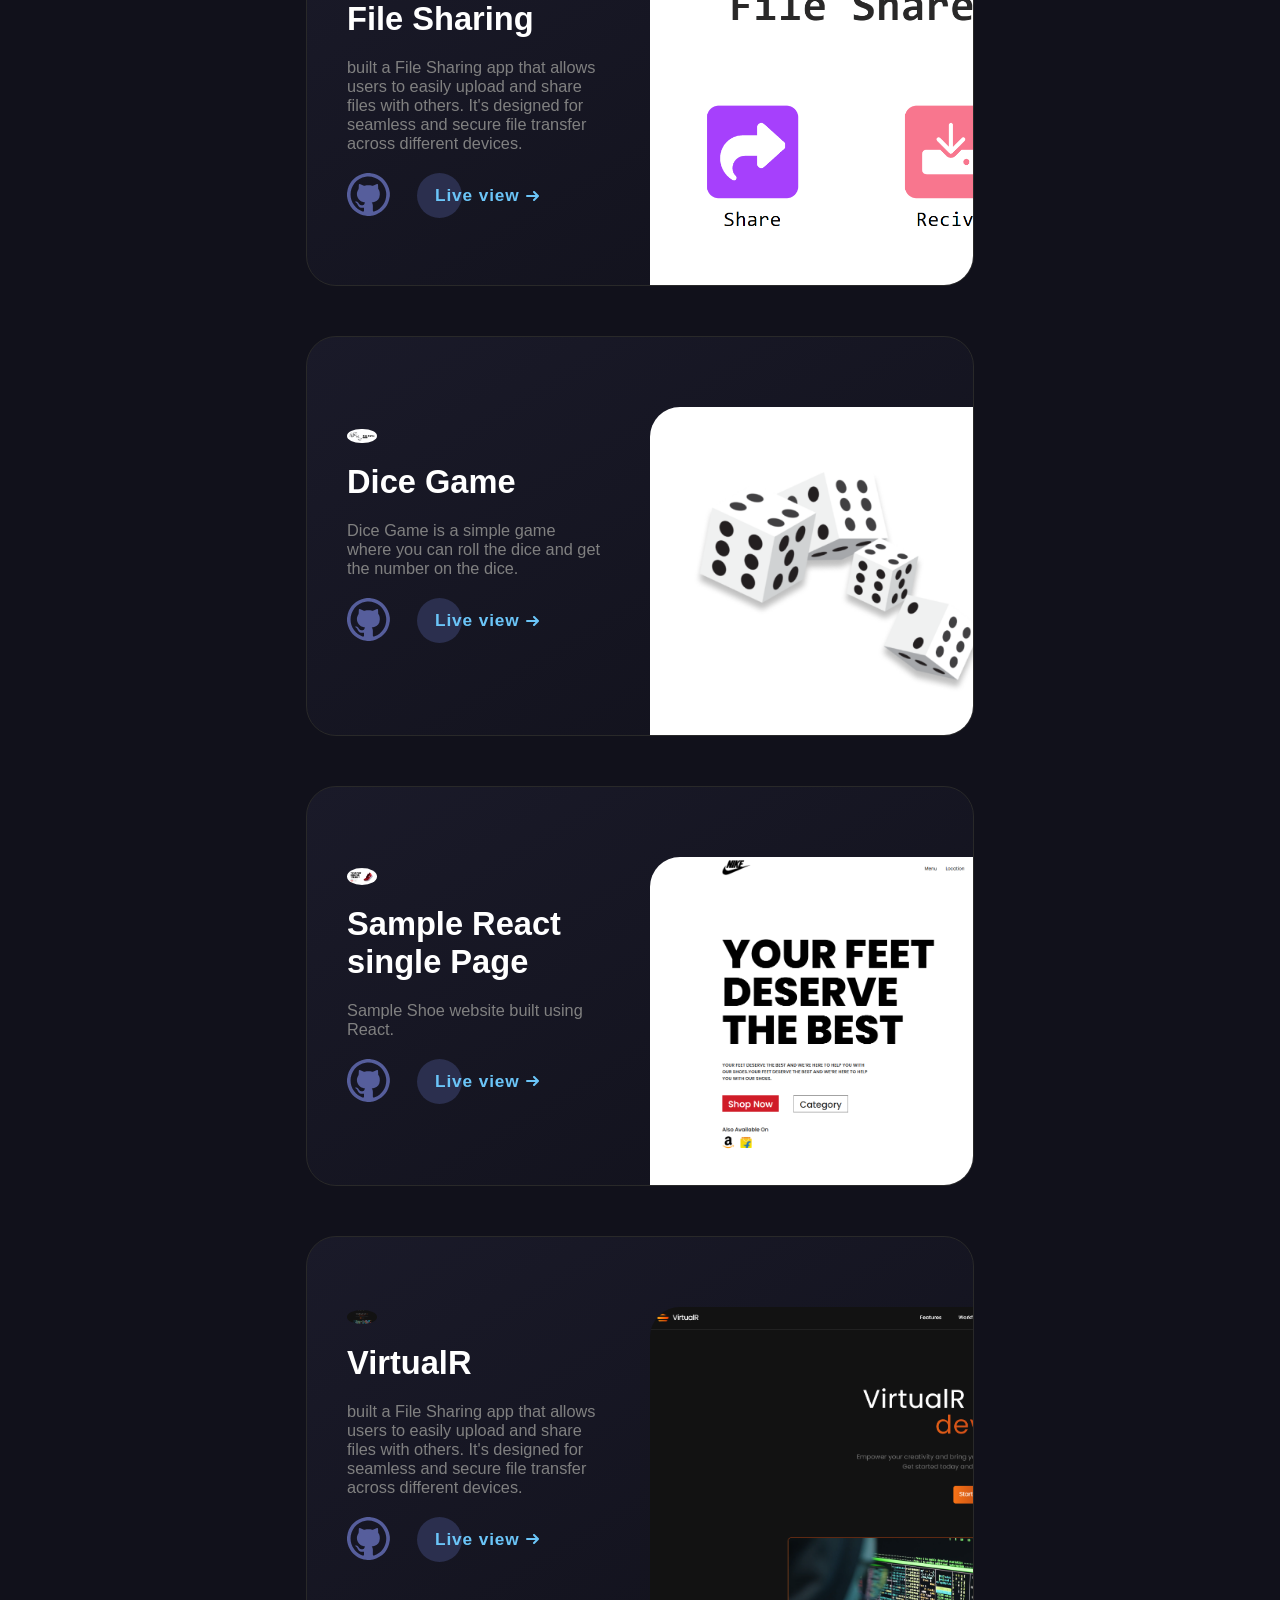
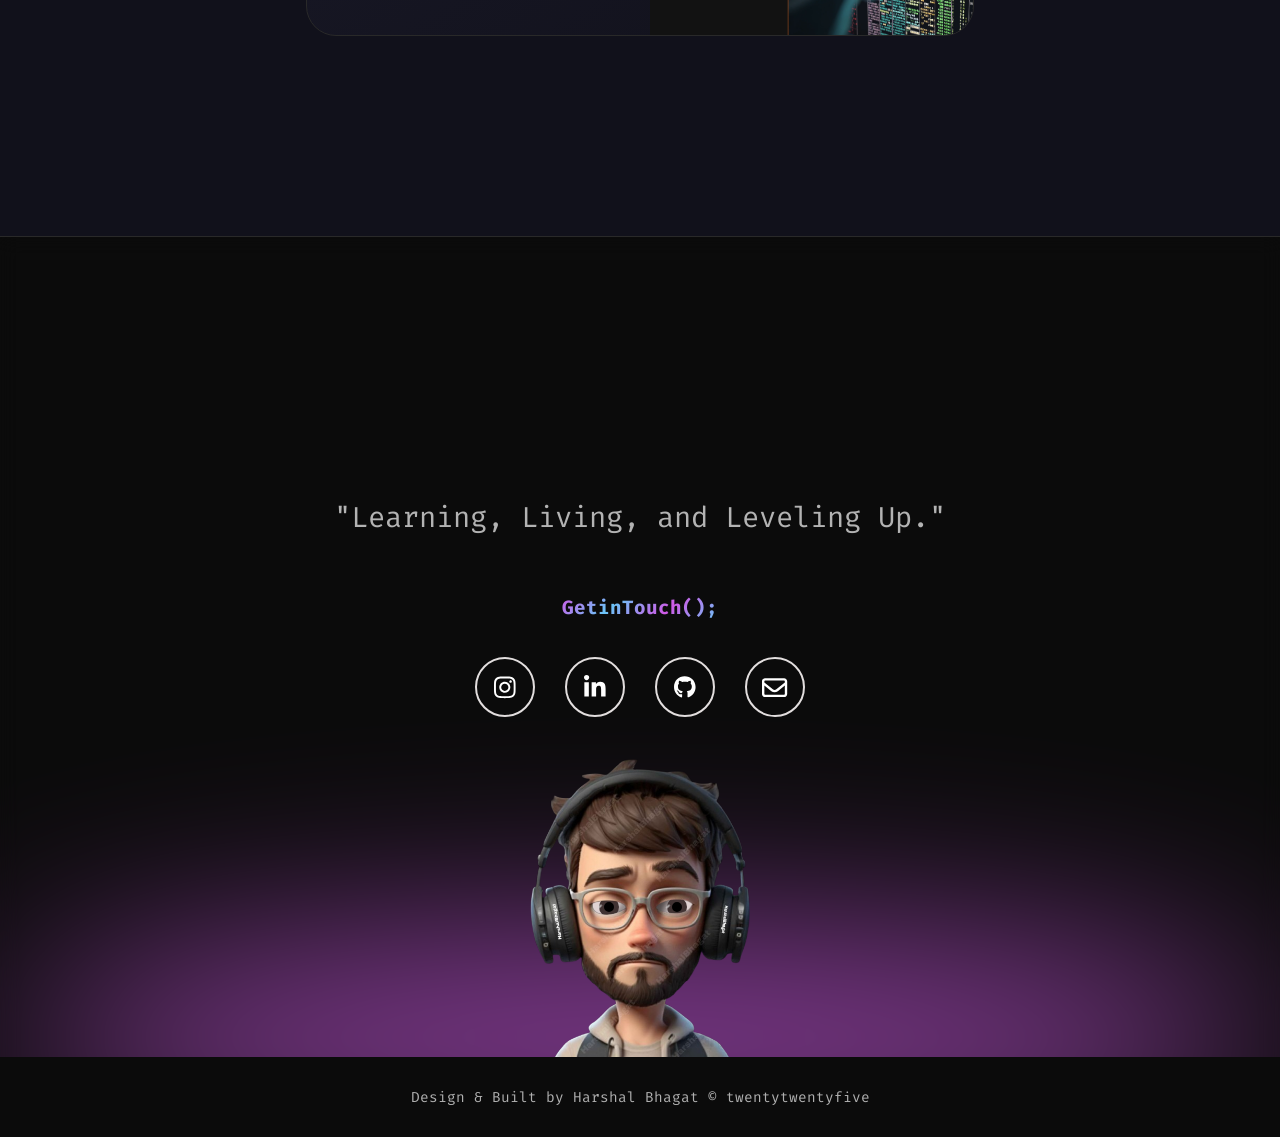
==== commit 2c866bc1: "added techstack" ====
--- a/index.html
+++ b/index.html
@@ -375,6 +375,11 @@
             </li>
 
             <li class="tech-stack-box" data-aos="fade-up">
+              <img src="./src/svg/tailwind.svg" alt="Tailwind" class="tech-stack-logo" />
+              <span class="tooltip">Tailwind</span>
+            </li>
+
+            <li class="tech-stack-box" data-aos="fade-up">
               <img src="./src/svg/clerk.webp" alt="Clerk" class="tech-stack-logo" />
               <span class="tooltip">Clerk</span>
             </li>
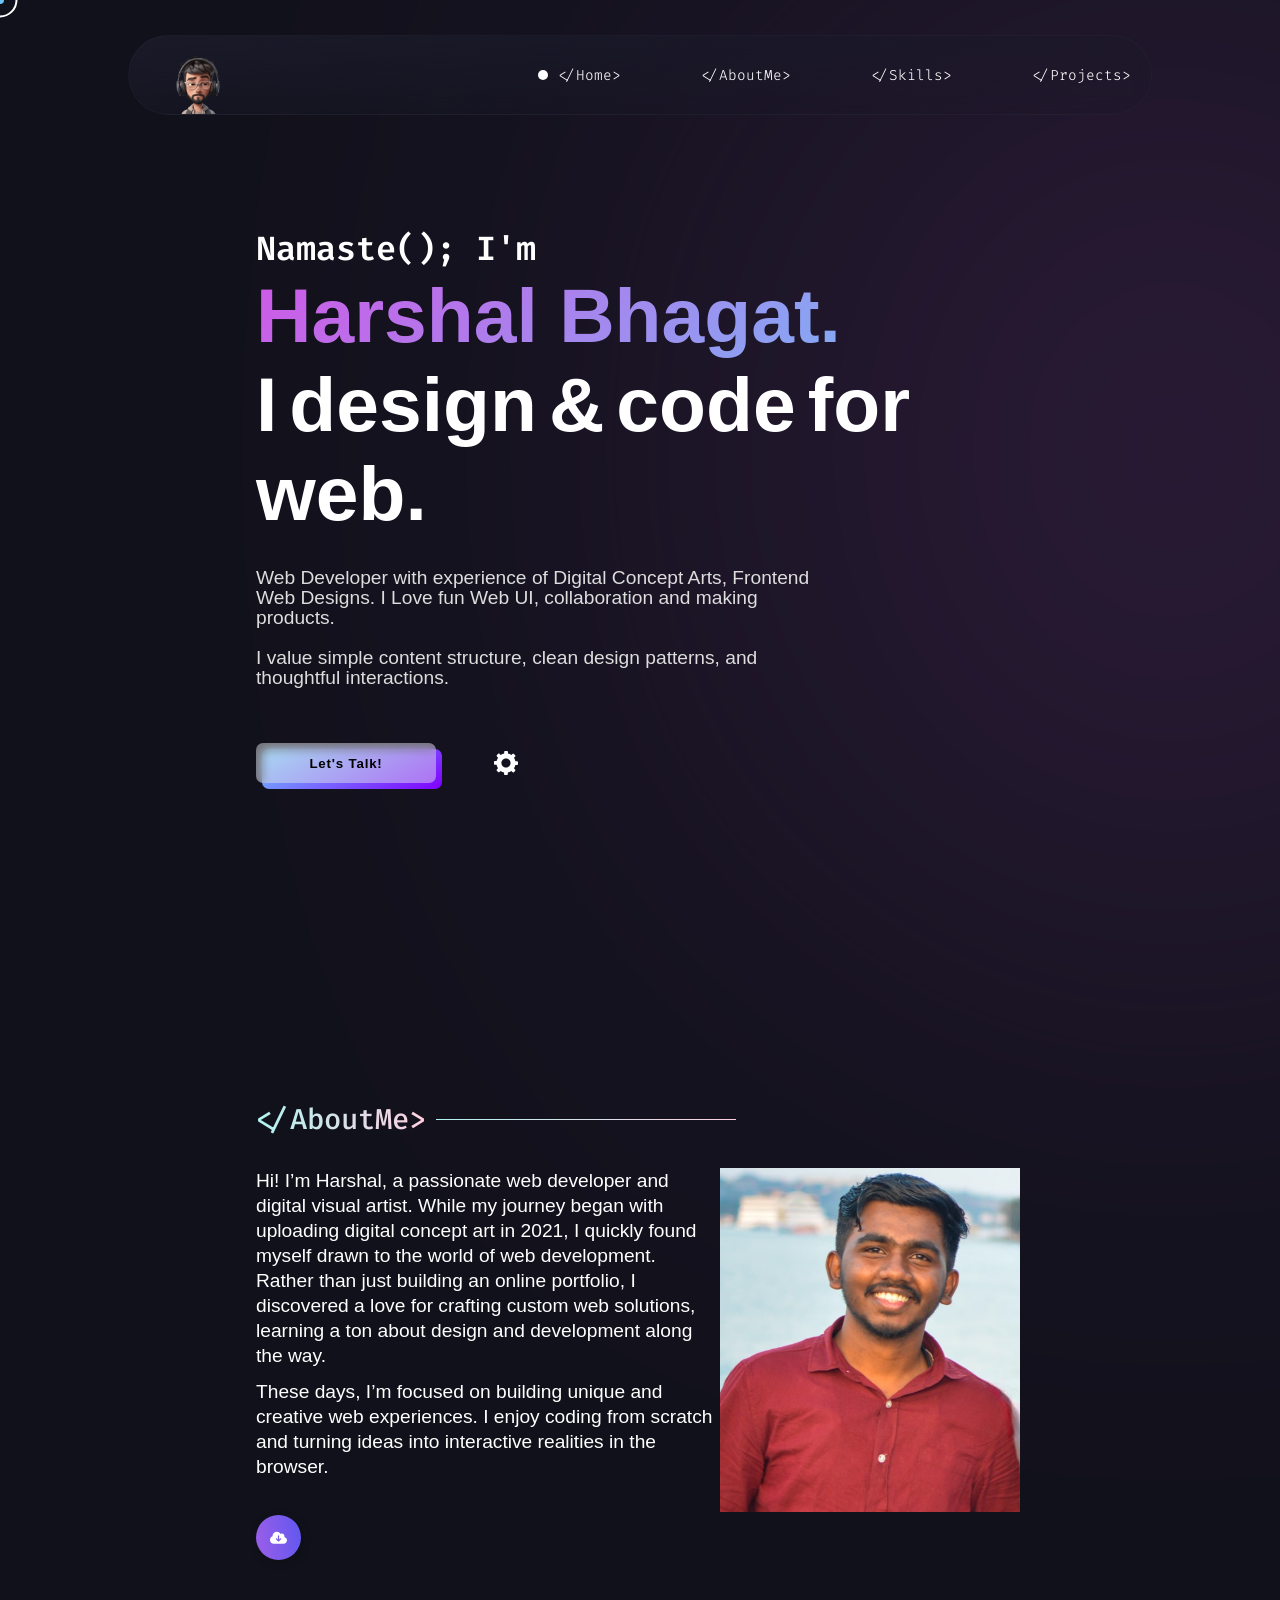
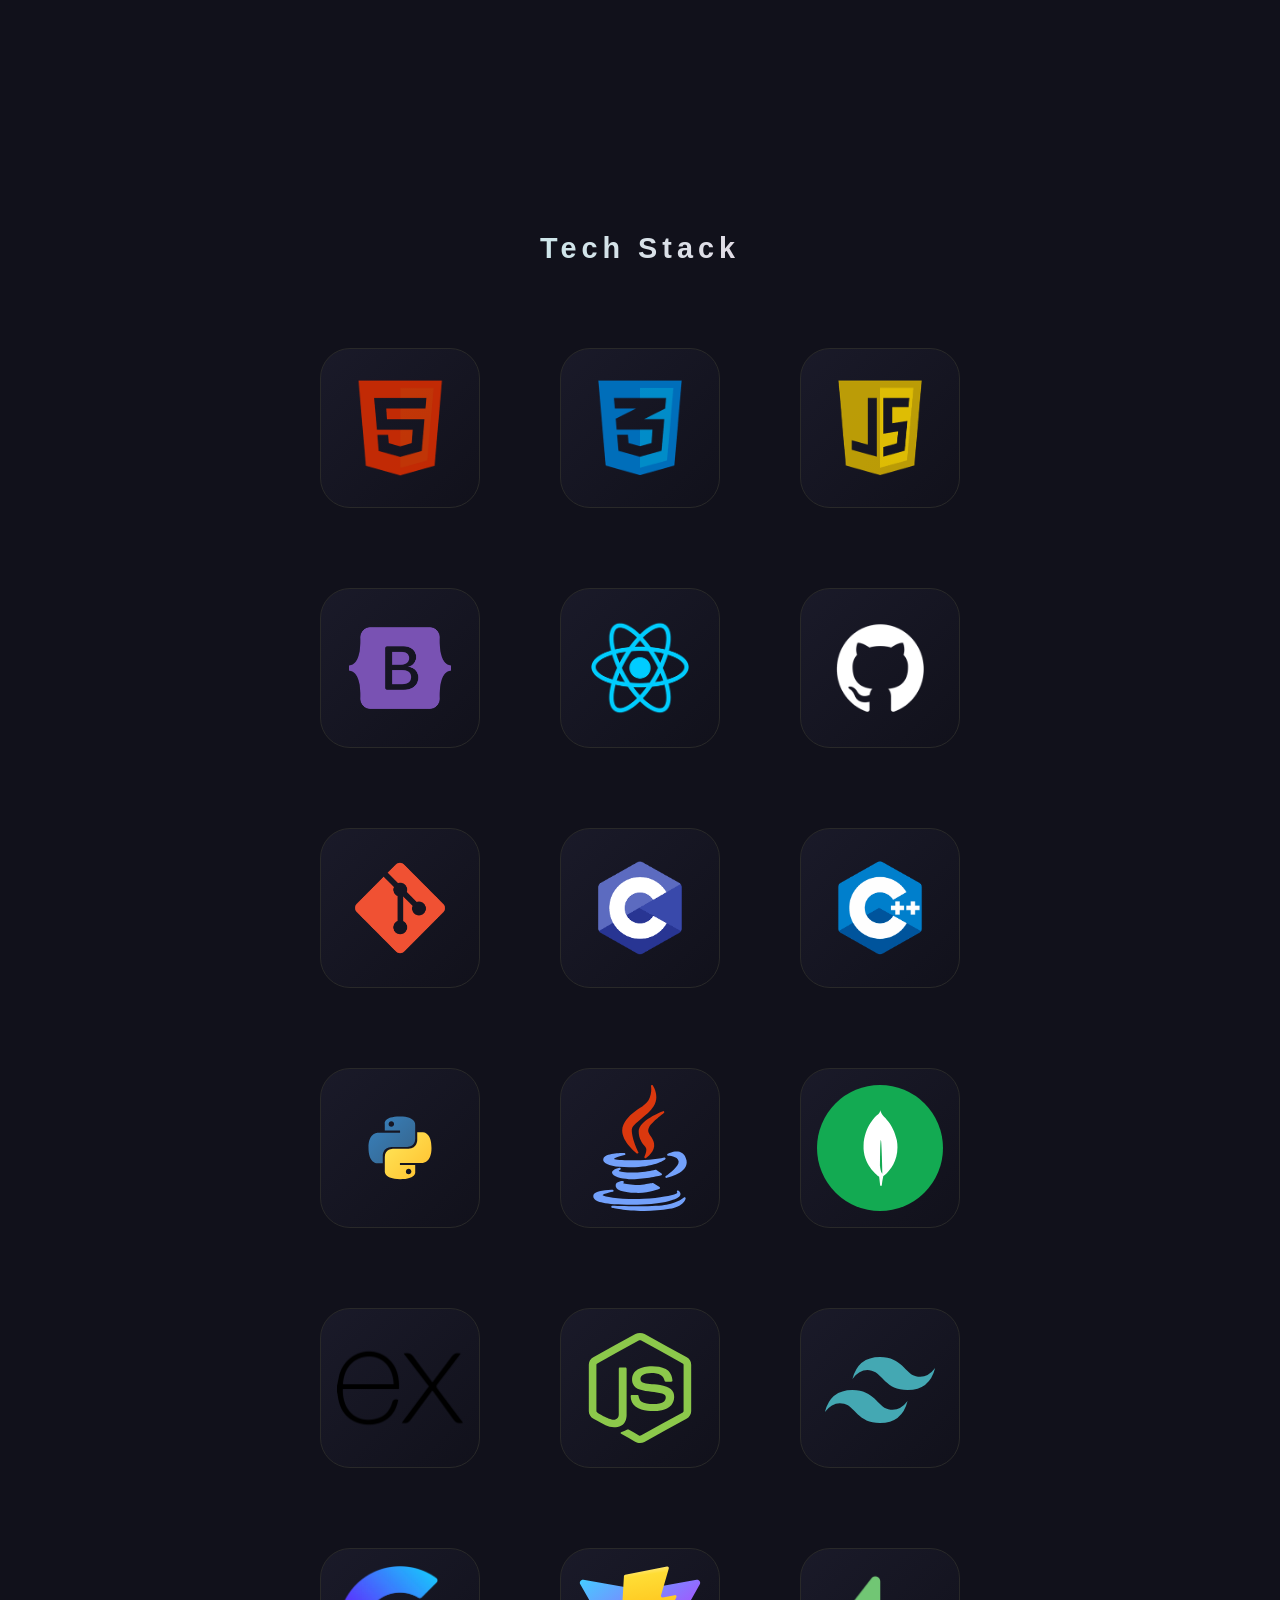
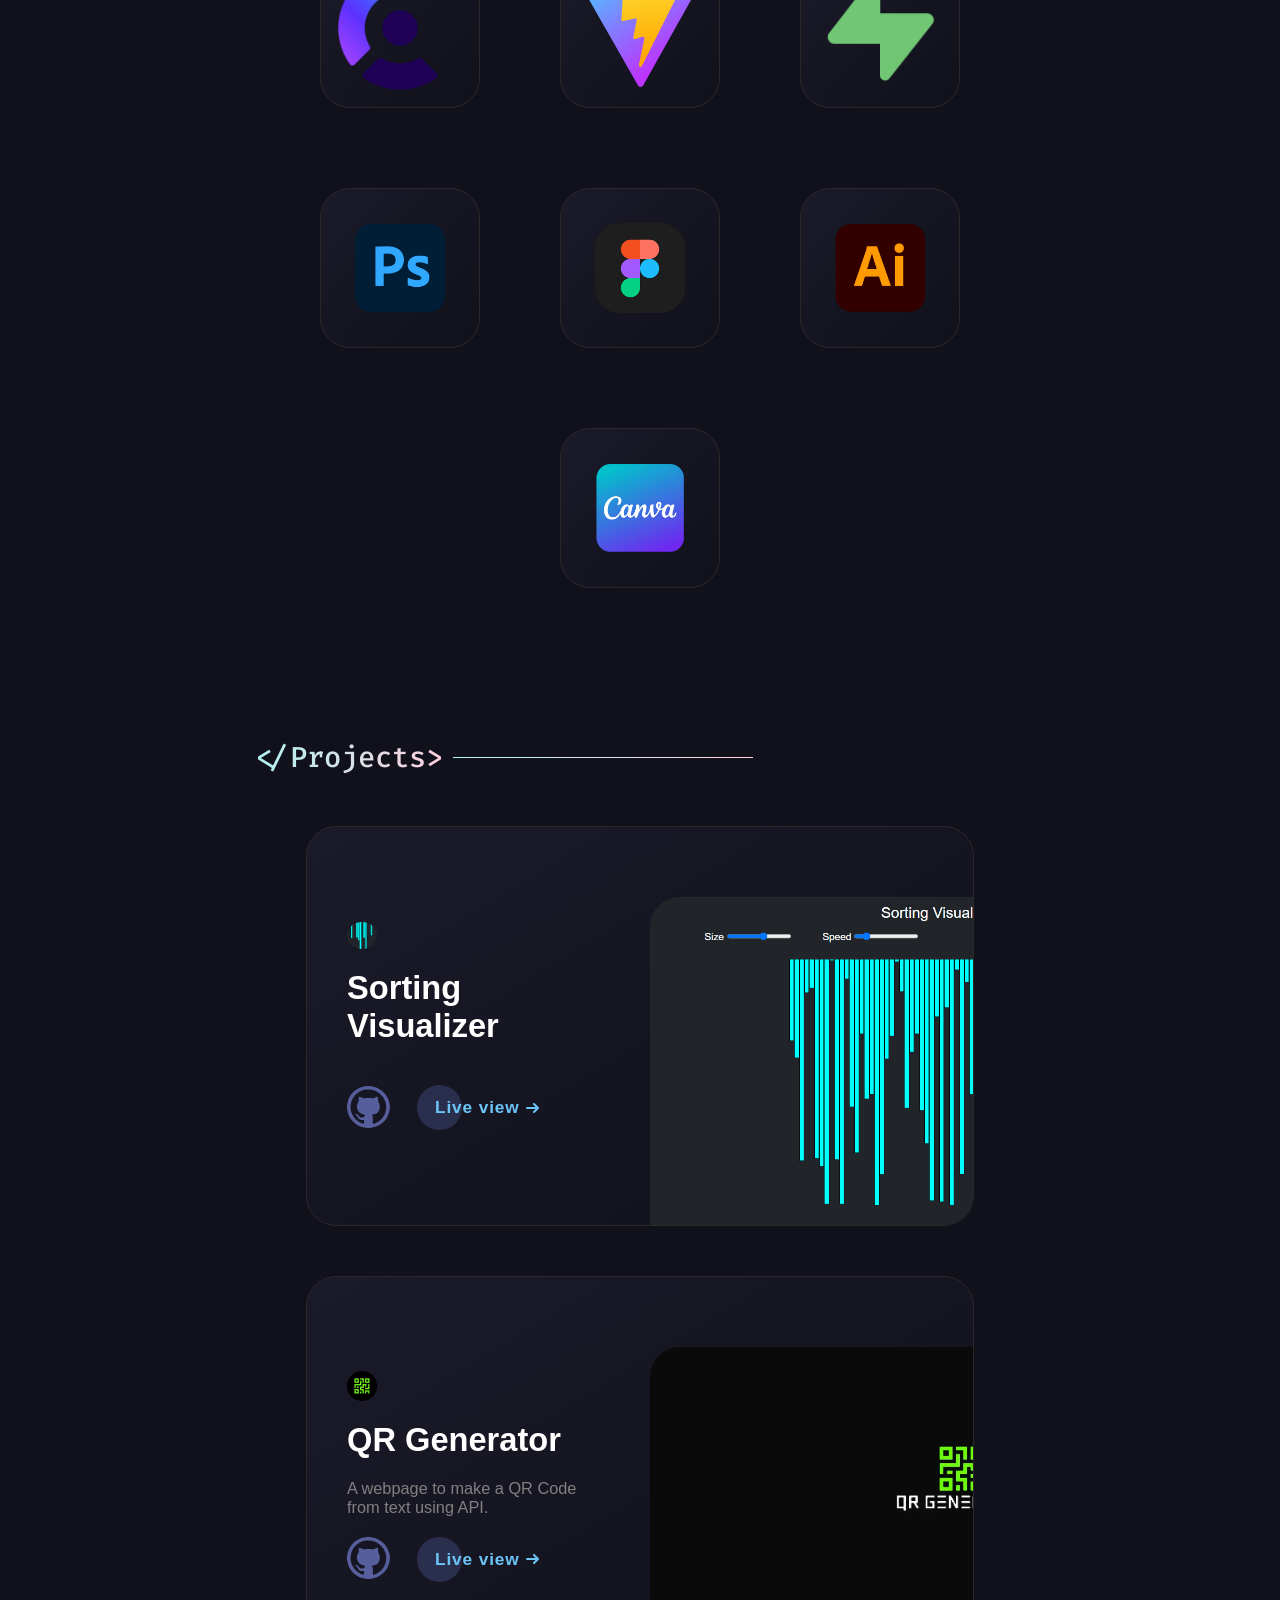
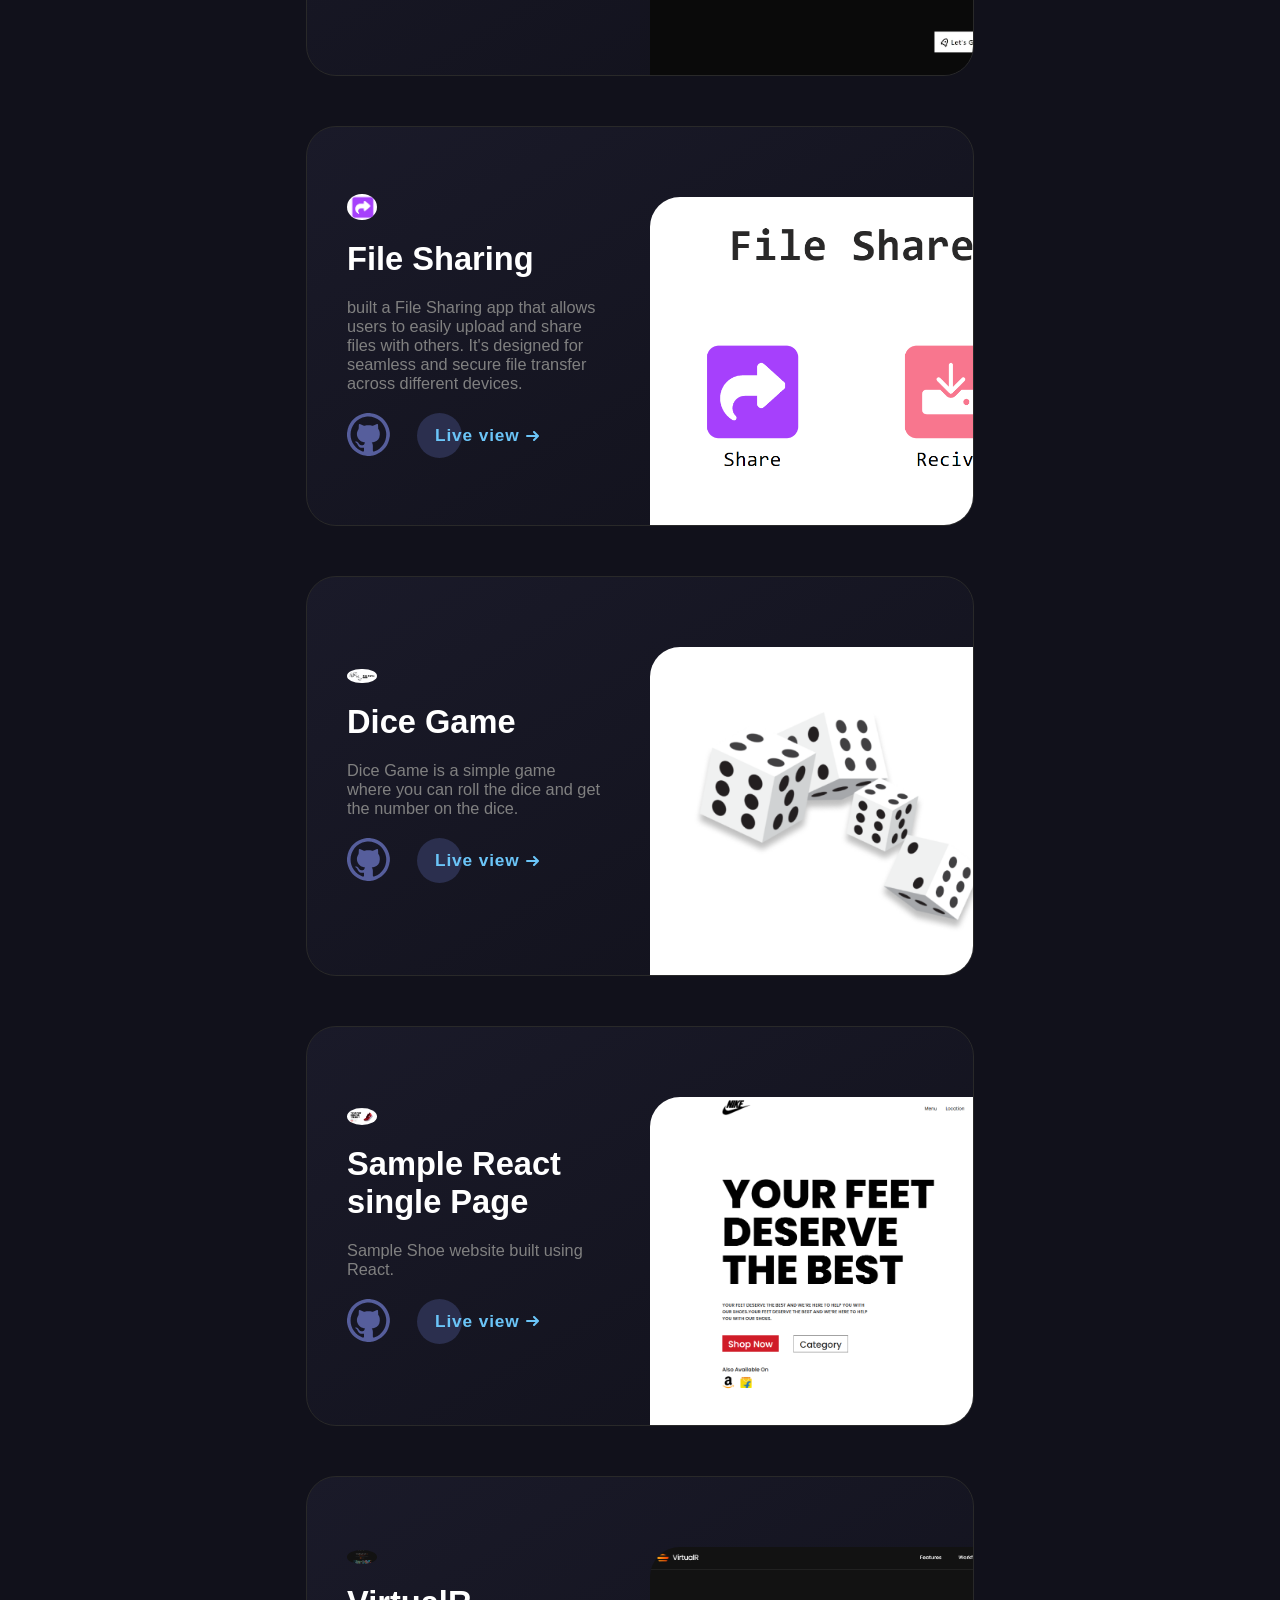
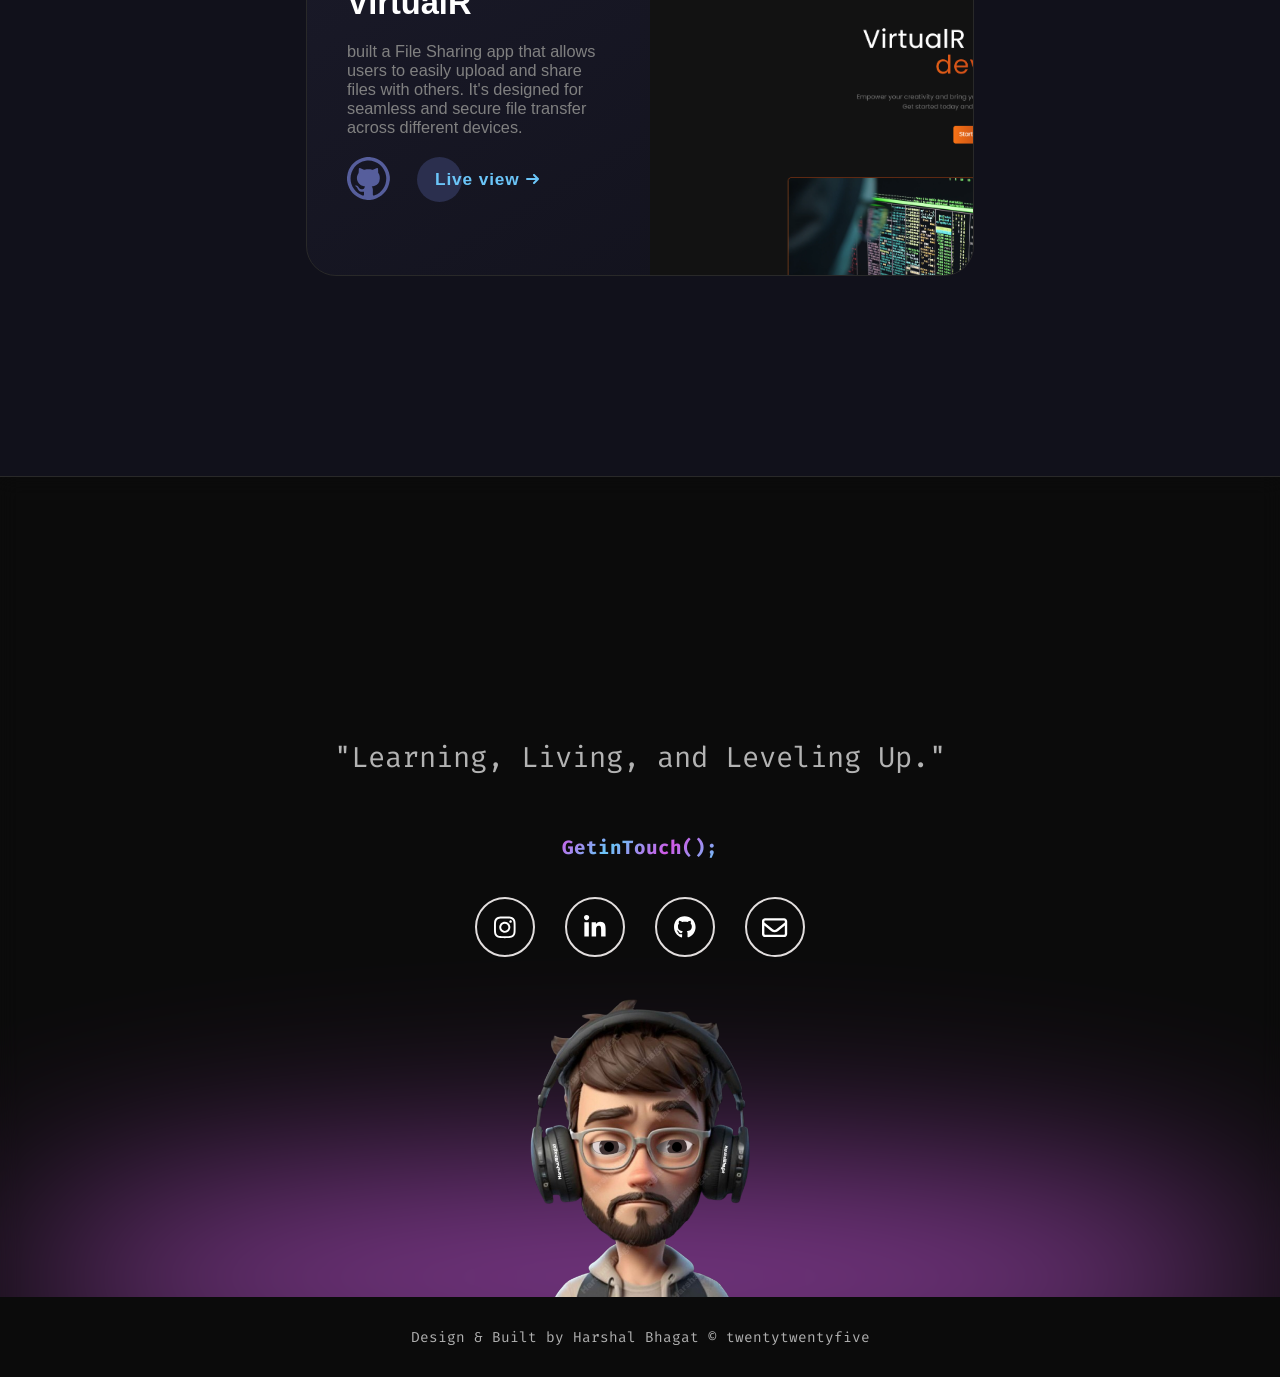
==== commit c4c4ab0a: "added techstack" ====
--- a/index.html
+++ b/index.html
@@ -359,6 +359,18 @@
               <img src="./src/png/cpplogo.png" alt="c++ language skill" class="tech-stack-logo" />
               <span class="tooltip">C++</span>
             </li>
+
+            <li class="tech-stack-box" data-aos="fade-up">
+              <img src="./src/svg/python1.svg" alt="Python language skill" class="tech-stack-logo" />
+              <span class="tooltip">Python</span>
+            </li>
+
+            <li class="tech-stack-box" data-aos="fade-up">
+              <img src="./src/svg/java1.svg" alt="Java language skill" class="tech-stack-logo" />
+              <span class="tooltip">Java</span>
+            </li>
+
+
             <li class="tech-stack-box" data-aos="fade-up">
               <img src="./src/svg/mongodb.svg" alt="MONGO" class="tech-stack-logo" />
               <span class="tooltip">MONGO</span>
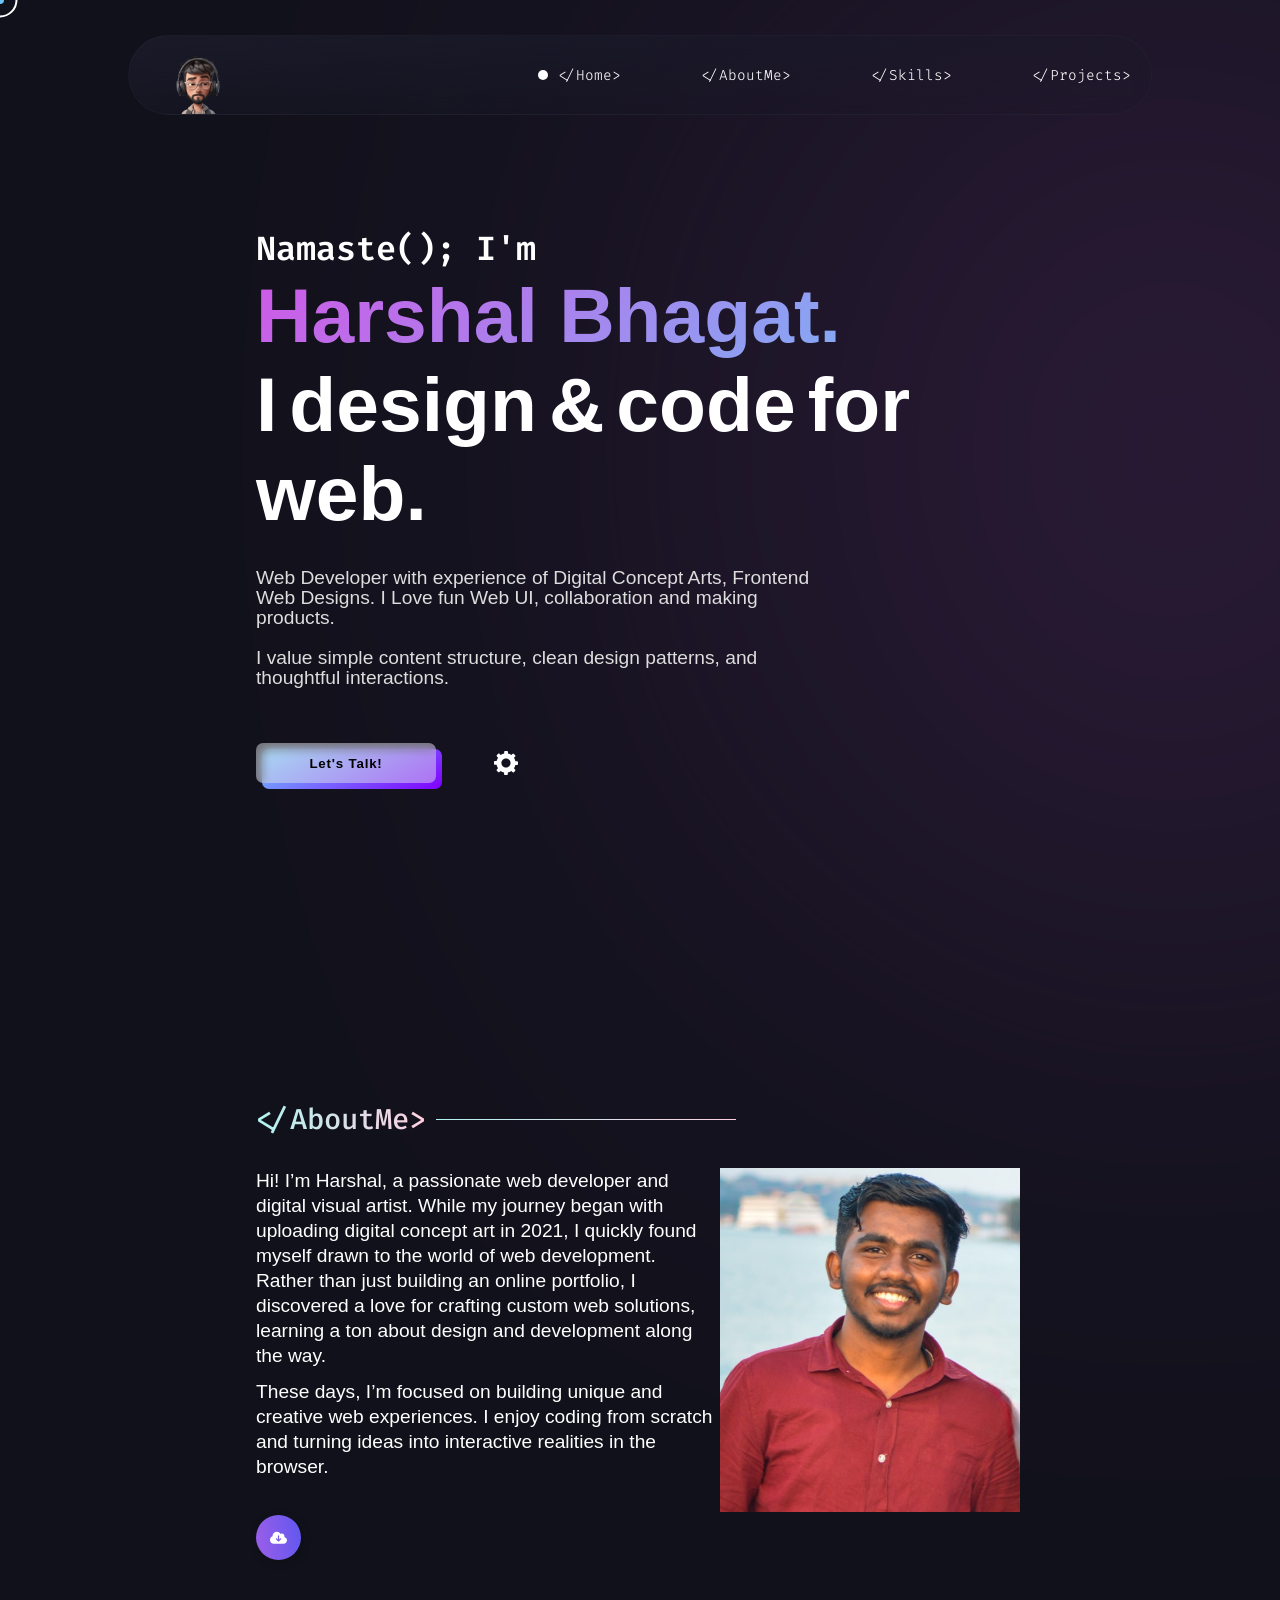
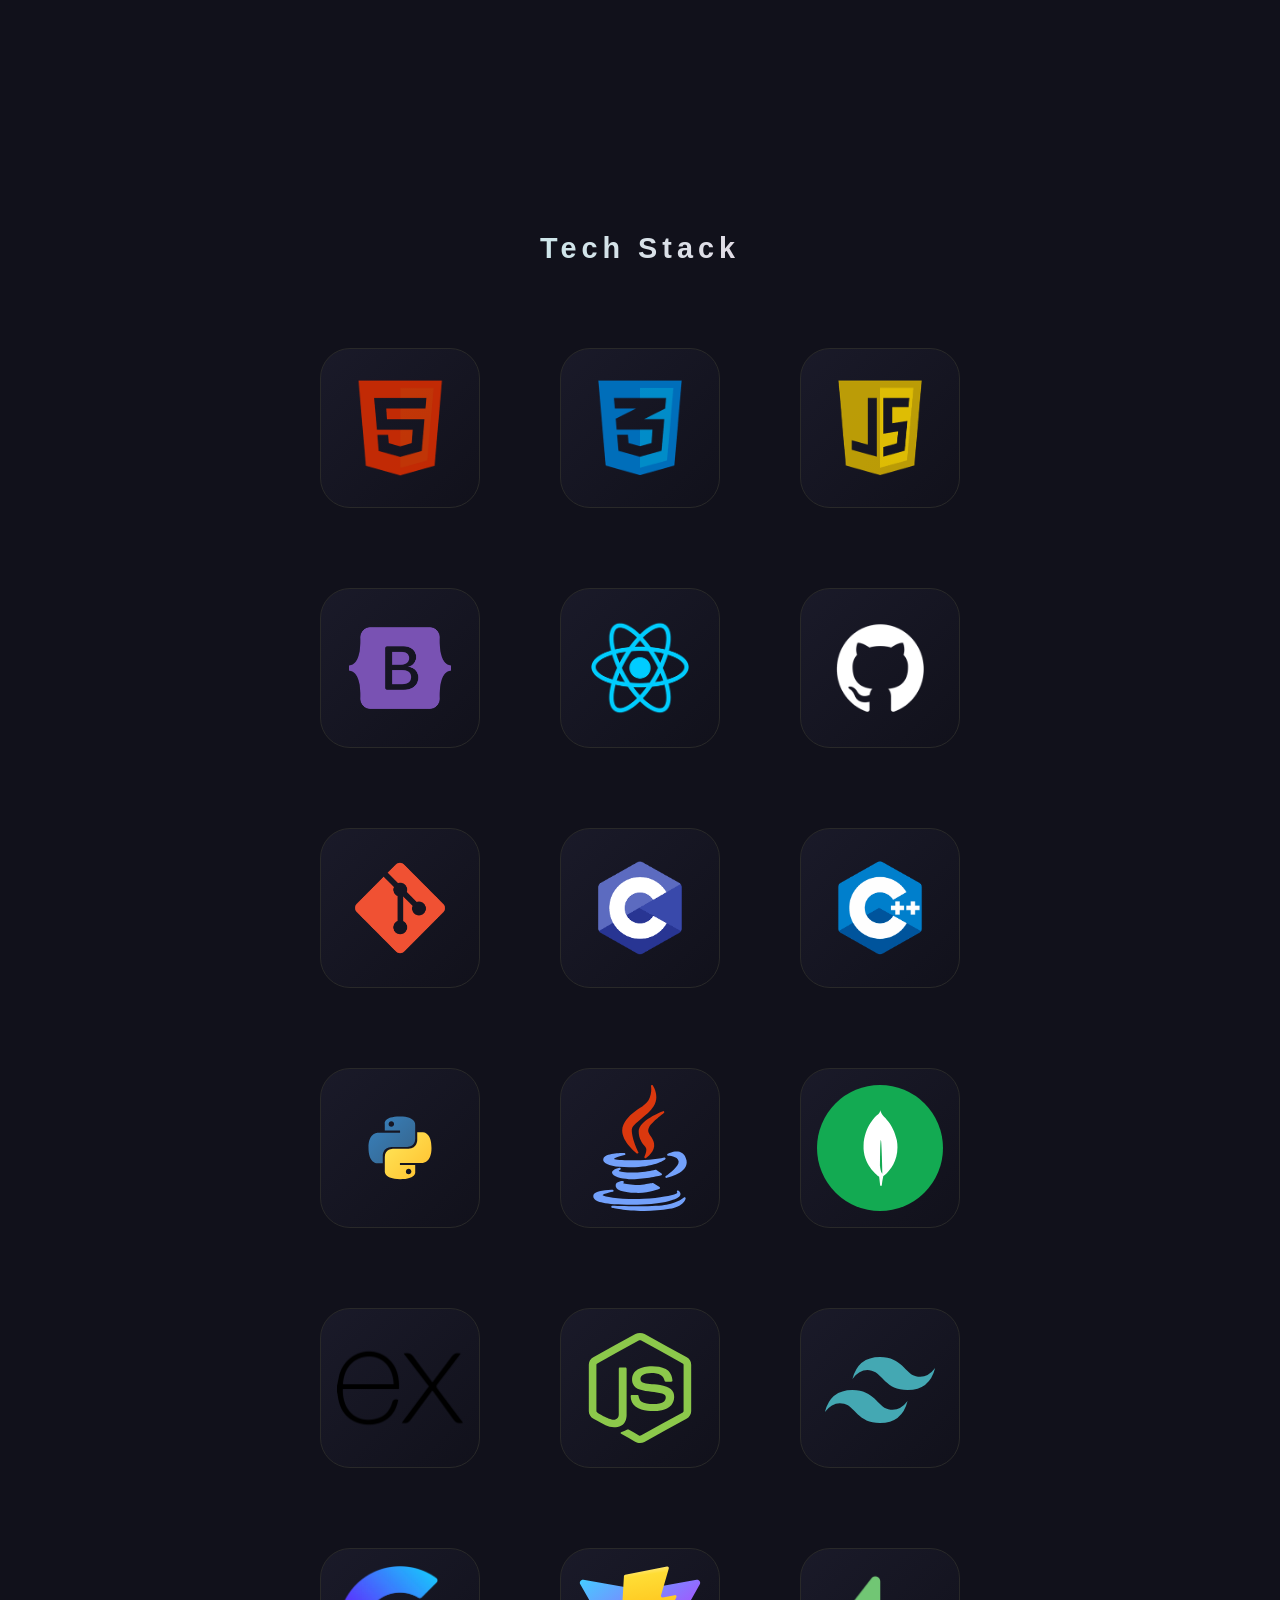
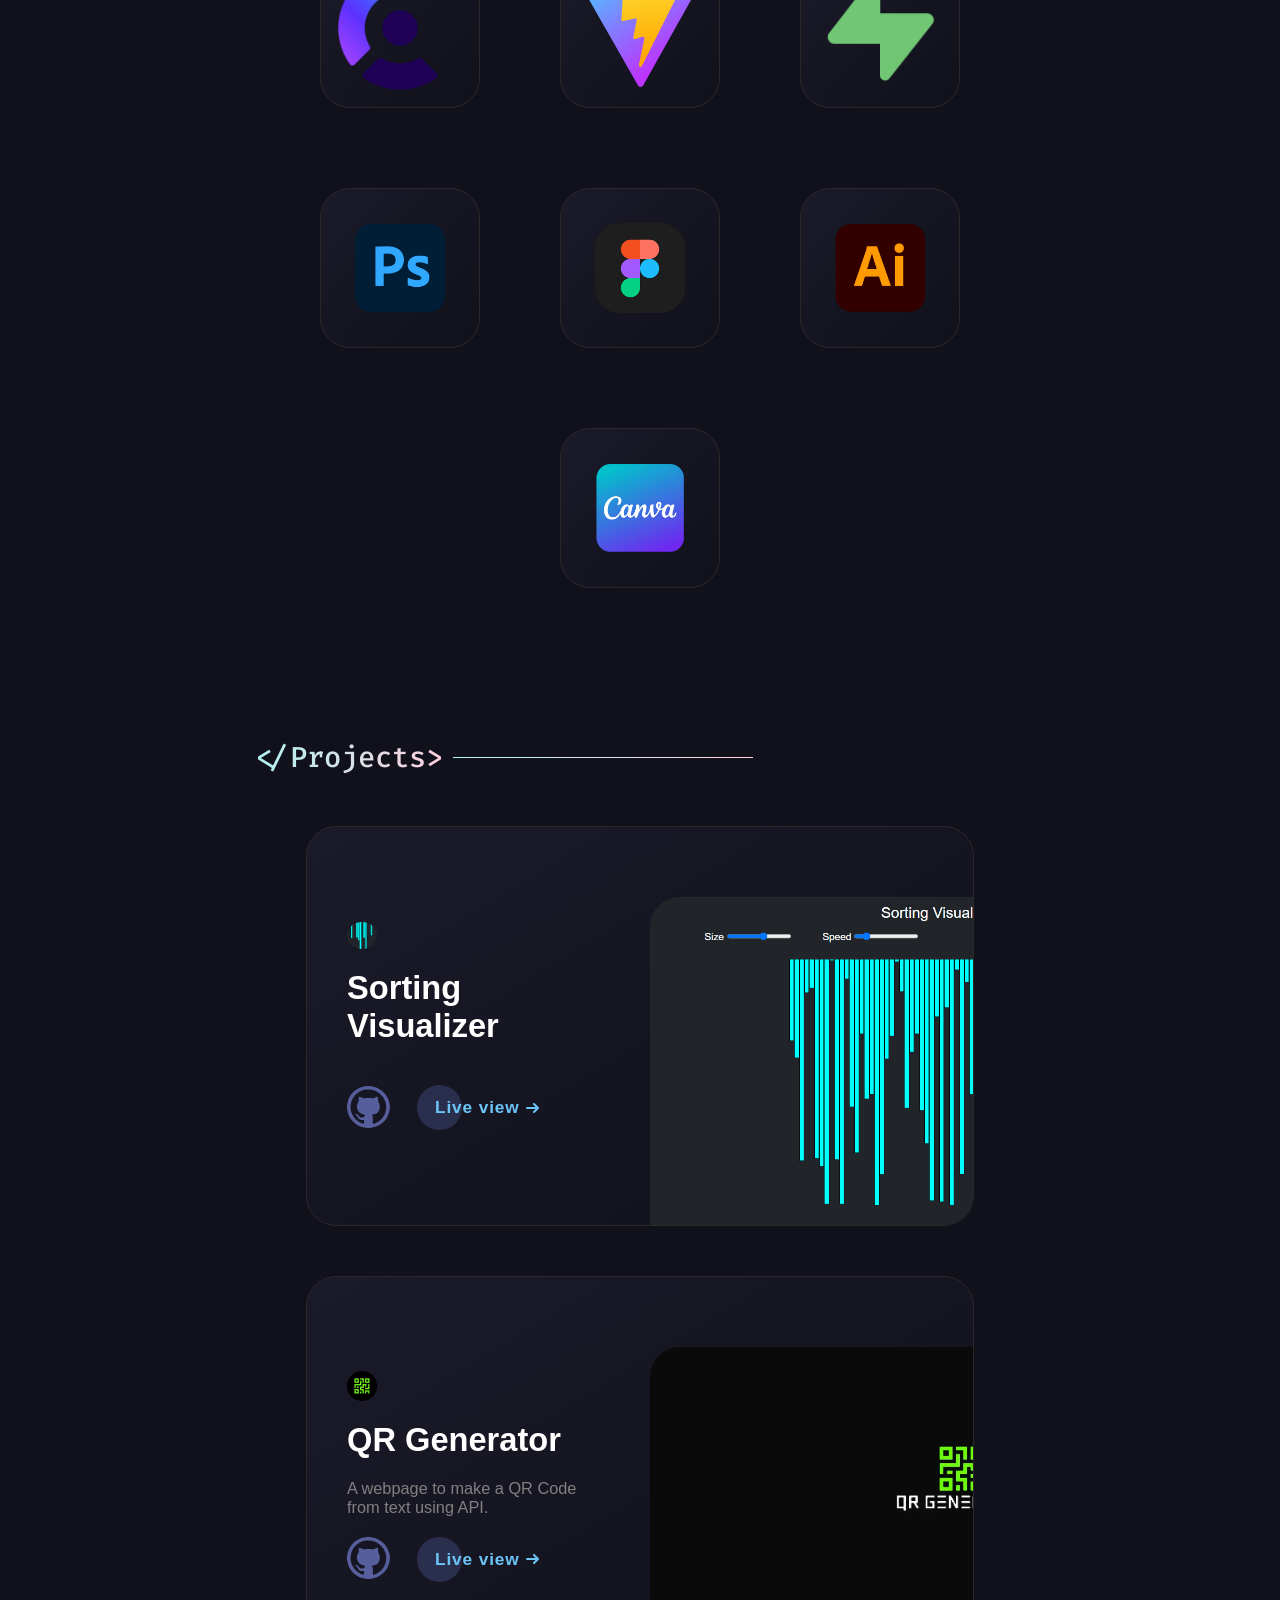
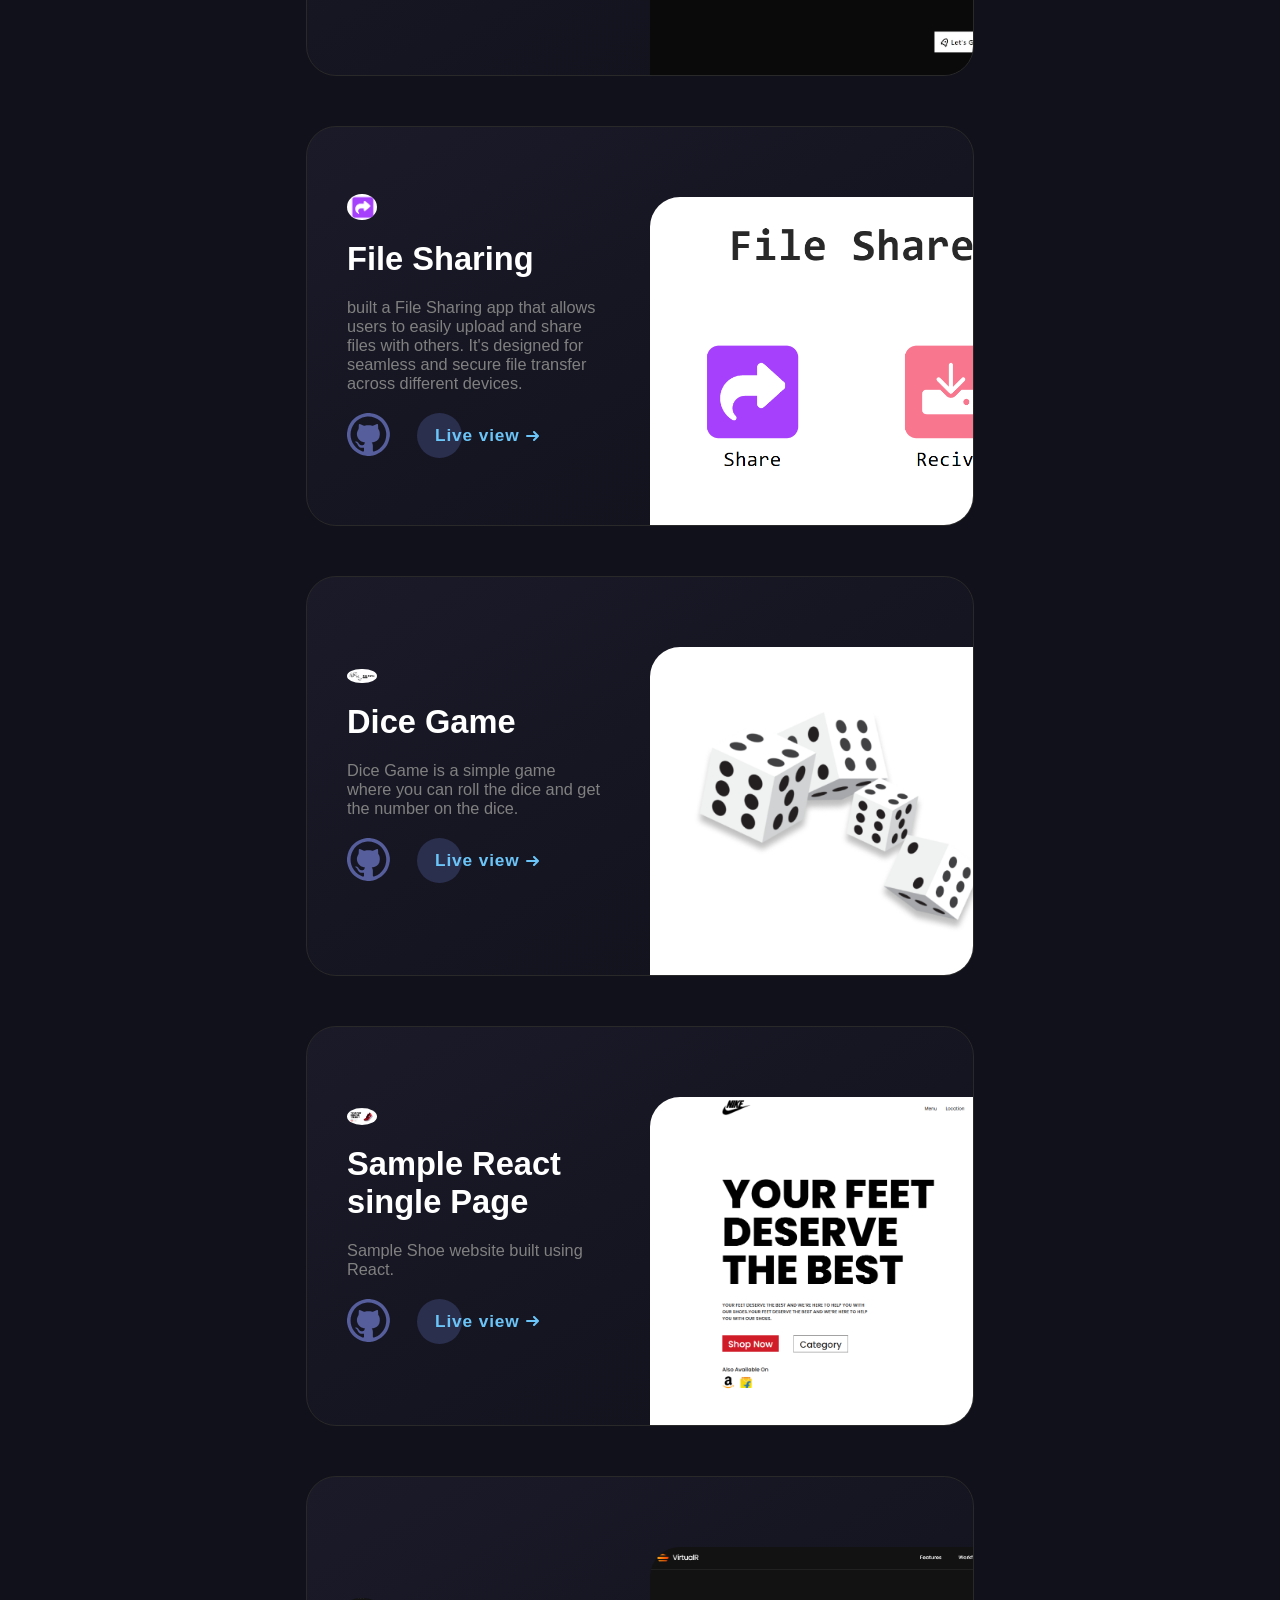
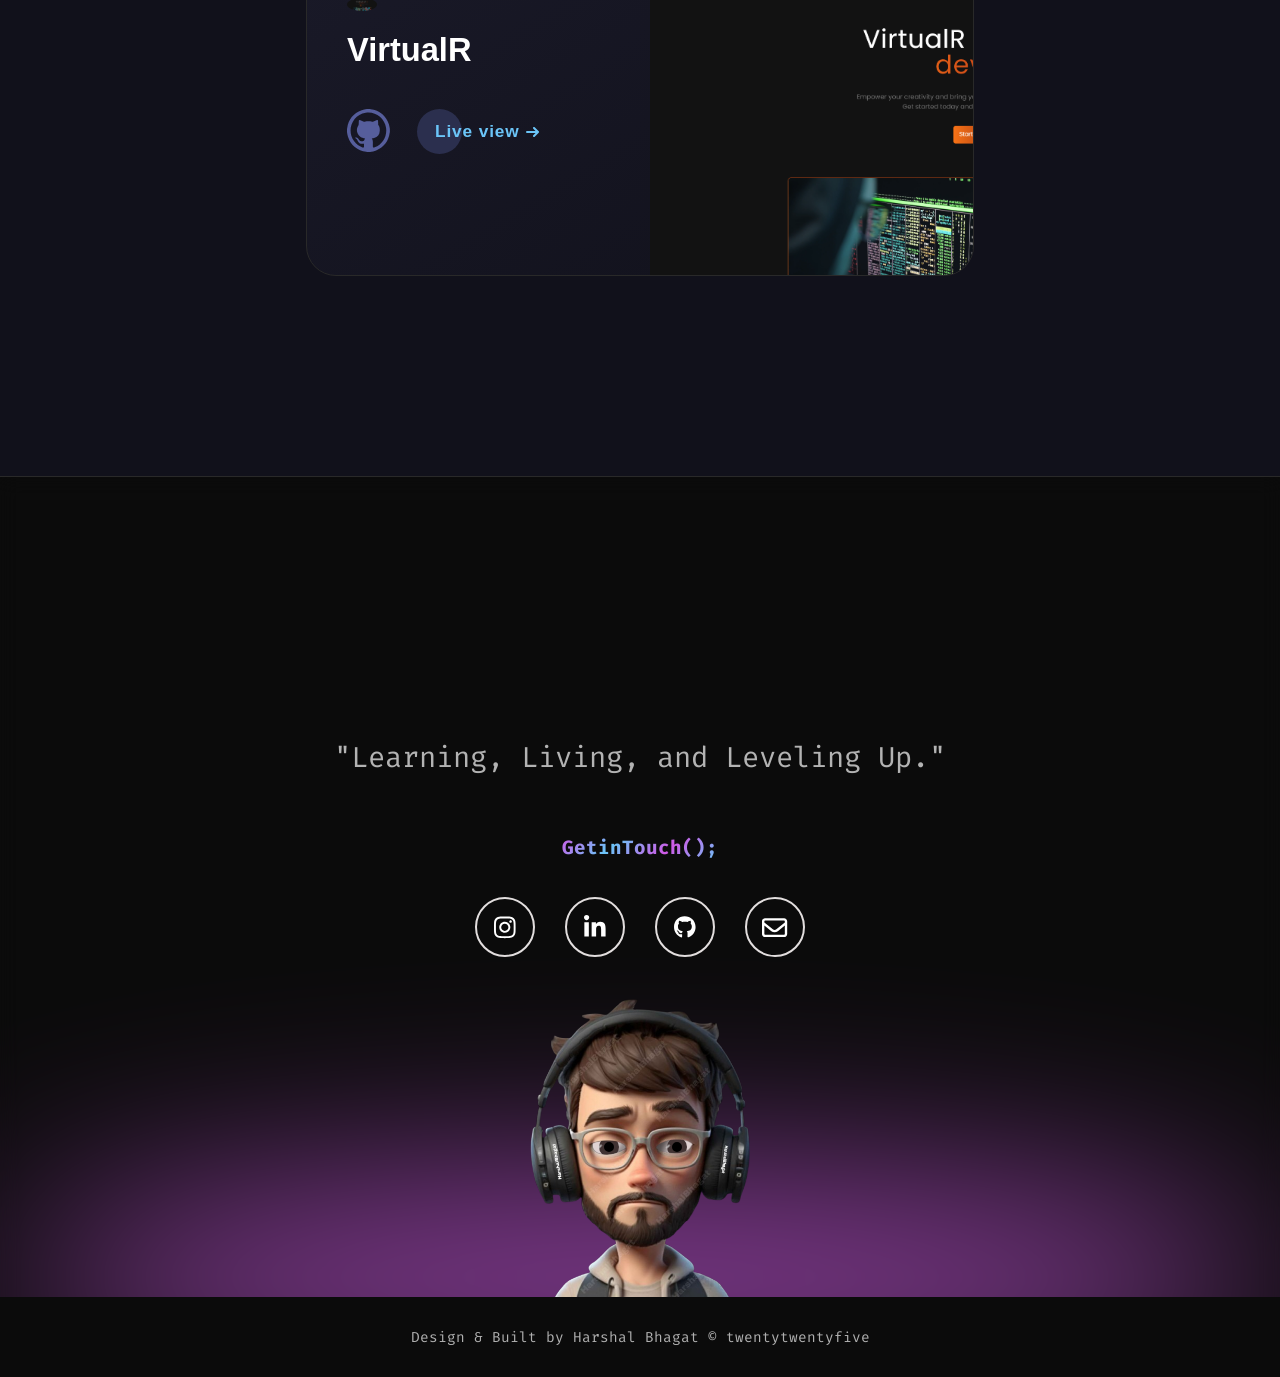
==== commit d99e4ec0: "project added" ====
--- a/index.html
+++ b/index.html
@@ -627,8 +627,7 @@
                 <img src="src/png/project3-1.png" alt="Qr generator website favicon" class="faviconforProject" />
                 <article class="ProjectHeading">VirtualR</article>
                 <p class="ProjectDescription">
-                  built a File Sharing app that allows users to easily upload and share files with others. 
-                  It's designed for seamless and secure file transfer across different devices.
+                  
                 </p>
                 <div class="project-buttons">
                   <a href="https://github.com/Hxrshxl/React-sample-project-5" target="_blank" class="github-redirect"
